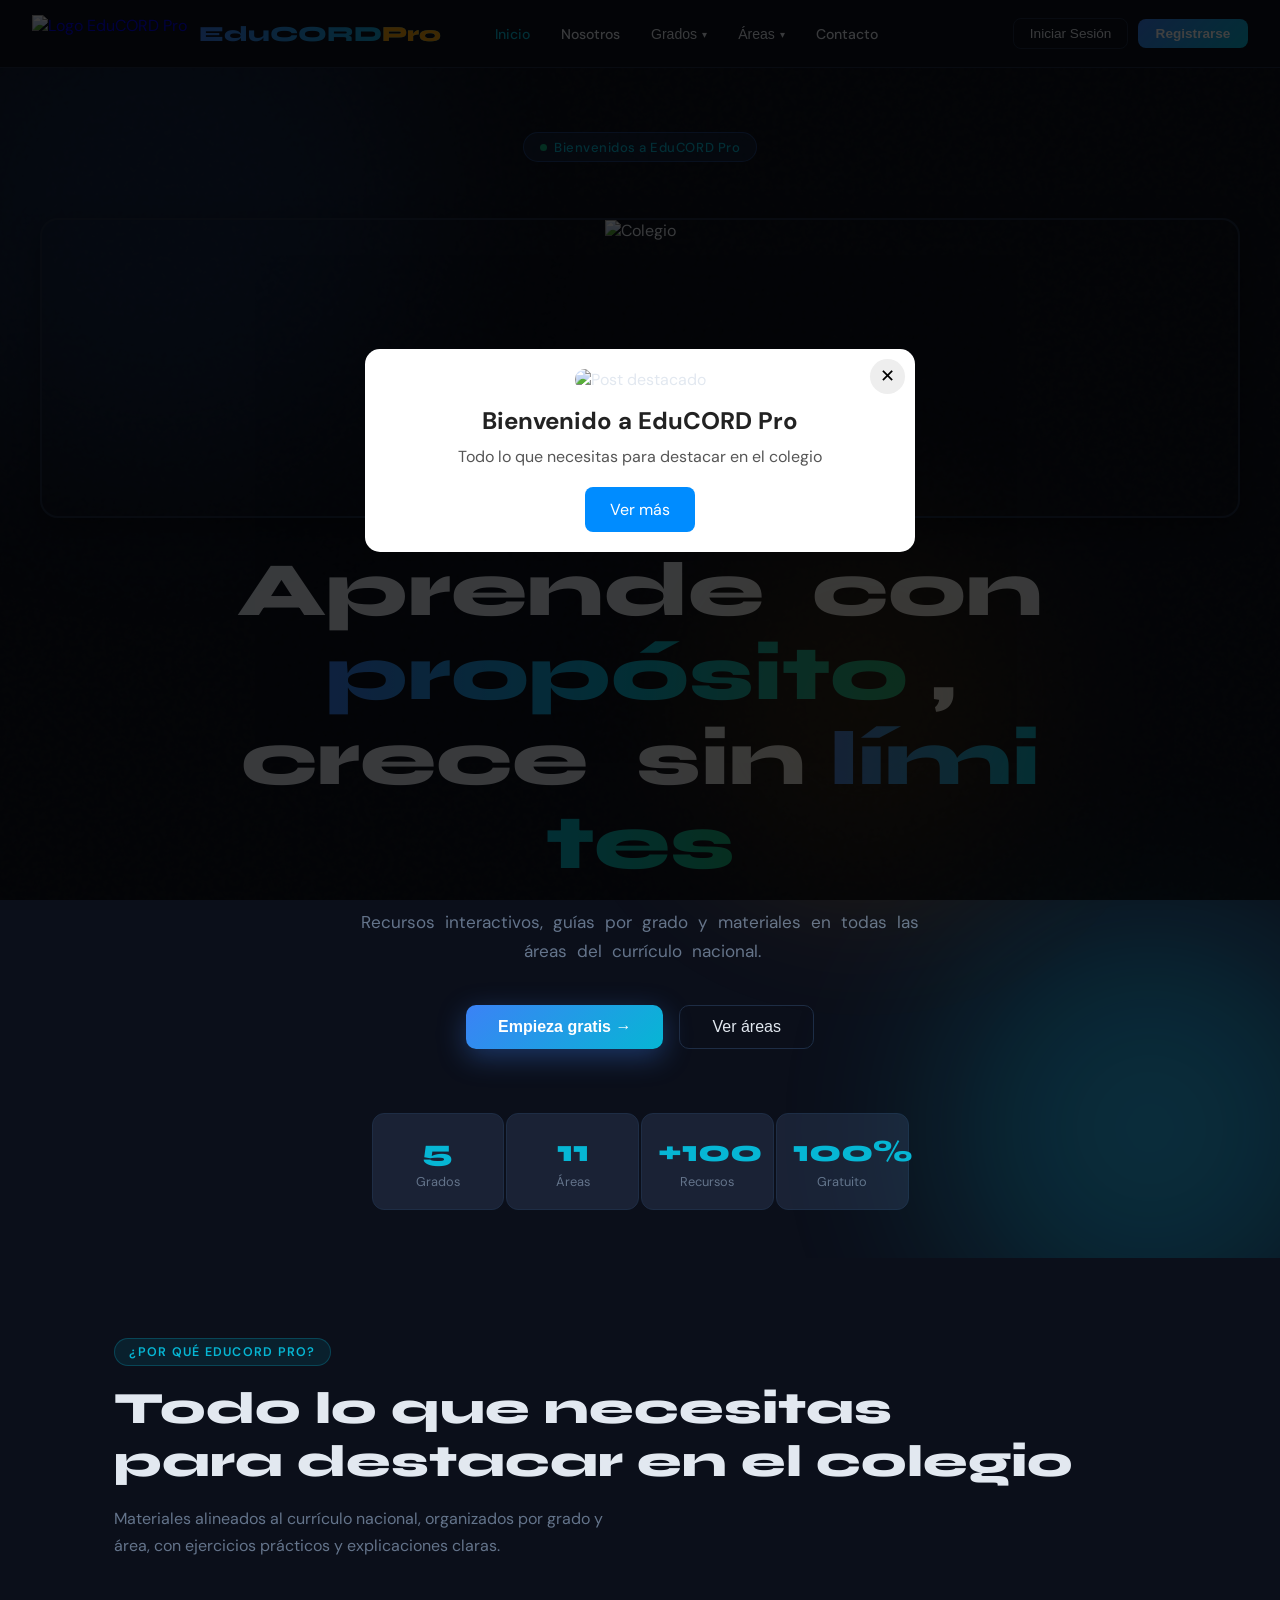
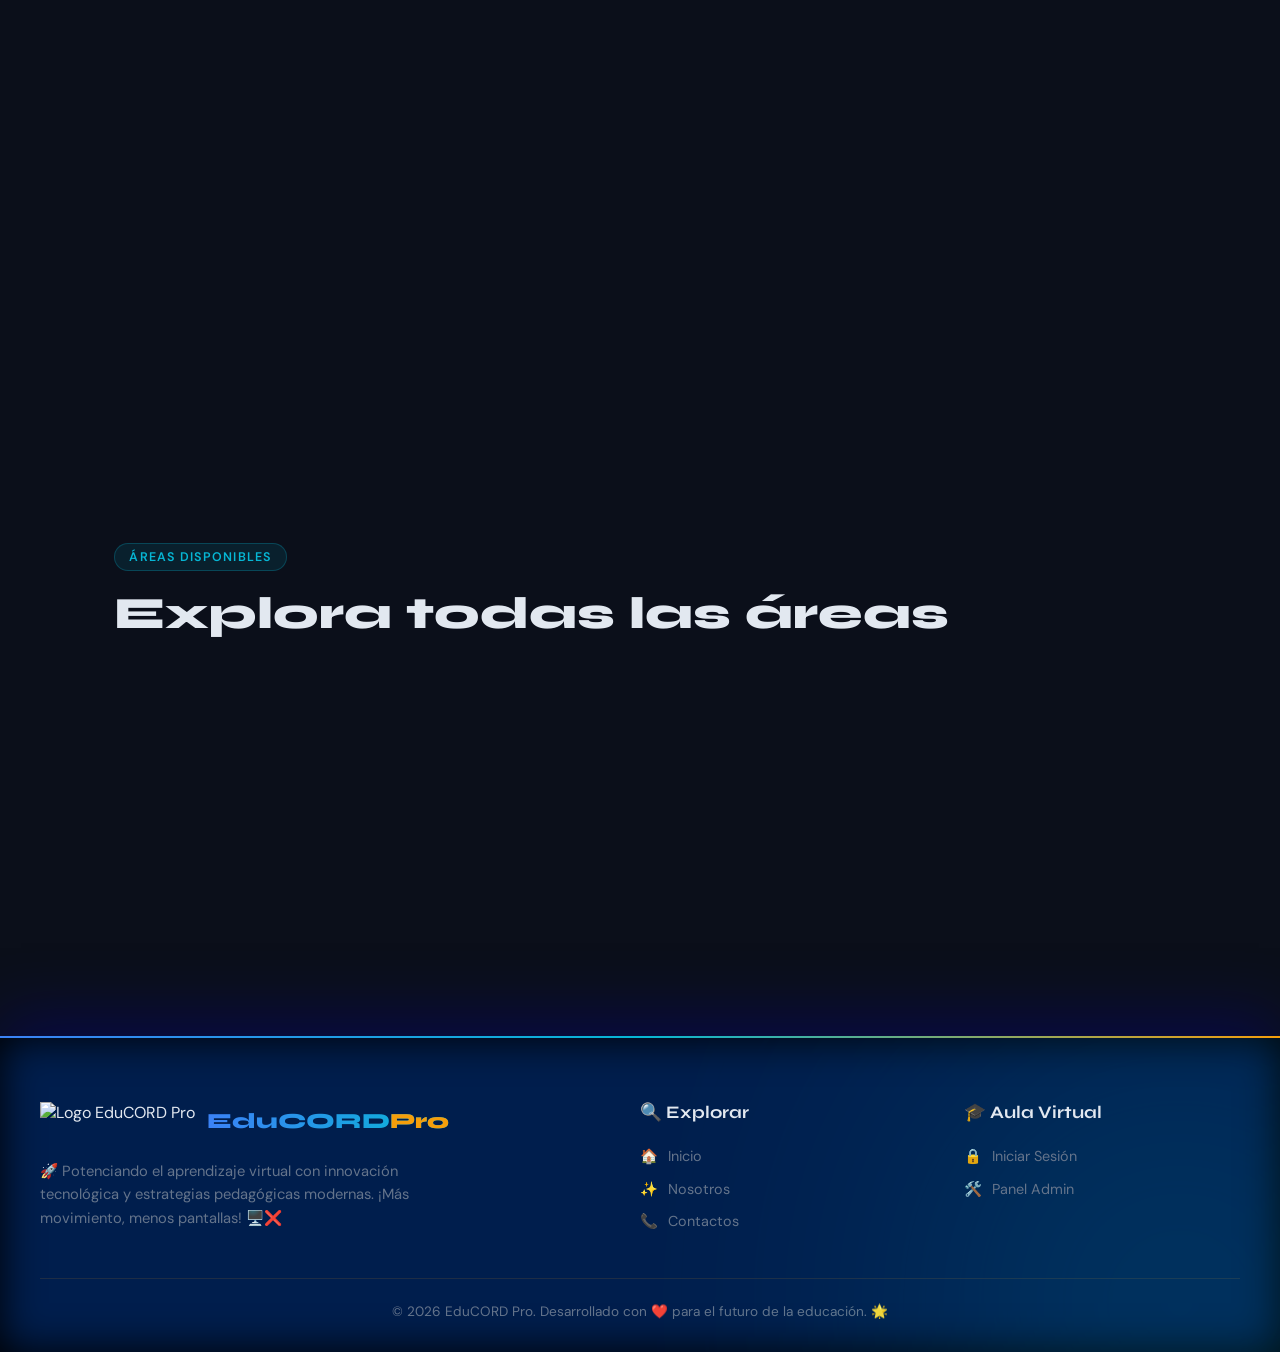
==== index.html @ 3844c9e6 "Add files via upload" ====
<!DOCTYPE html>
<html lang="es">
<head>
  <meta charset="UTF-8" />
  <meta name="viewport" content="width=device-width, initial-scale=1.0"/>
  <title>EduCORD – Pro</title>
  <link href="https://fonts.googleapis.com/css2?family=Syne:wght@400;600;700;800&family=DM+Sans:ital,wght@0,300;0,400;0,500;1,300&display=swap" rel="stylesheet"/>
  <style>
    :root {
      --bg:        #0b0f1a;
      --surface:   #131929;
      --card:      #1a2235;
      --border:    #1e2d45;
      --accent1:   #3b82f6;
      --accent2:   #06b6d4;
      --accent3:   #f59e0b;
      --accent4:   #10b981;
      --accent5:   #ec4899;
      --text:      #e2e8f0;
      --muted:     #64748b;
      --nav-h:     68px;
    }

    *, *::before, *::after { box-sizing: border-box; margin: 0; padding: 0; }

    html { scroll-behavior: smooth; }

    body {
      background: var(--bg);
      color: var(--text);
      font-family: 'DM Sans', sans-serif;
      min-height: 100vh;
      overflow-x: hidden;
    }

    /* ── NOISE OVERLAY ── */
    body::before {
      content: '';
      position: fixed; inset: 0;
      background-image: url("data:image/svg+xml,%3Csvg viewBox='0 0 200 200' xmlns='http://www.w3.org/2000/svg'%3E%3Cfilter id='n'%3E%3CfeTurbulence type='fractalNoise' baseFrequency='0.75' numOctaves='4'/%3E%3C/filter%3E%3Crect width='100%25' height='100%25' filter='url(%23n)' opacity='0.03'/%3E%3C/svg%3E");
      pointer-events: none; z-index: 0;
    }

    /* ══════════════════════════════════════
       NAV
    ══════════════════════════════════════ */
    nav {
      position: fixed; top: 0; left: 0; right: 0;
      height: var(--nav-h);
      background: rgba(11,15,26,.85);
      backdrop-filter: blur(18px);
      border-bottom: 1px solid var(--border);
      display: flex; align-items: center;
      padding: 0 2rem;
      z-index: 1000;
    }

/* Contenedor principal del logo usando Flexbox para alineación perfecta */
.nav-logo {
  display: flex;
  align-items: center;
  gap: 12px; /* Espacio entre el ícono y el texto */
  text-decoration: none;
  margin-right: 2.5rem;
  cursor: pointer;
}

/* Ajustes de tamaño para la imagen del logo */
.logo-img {
  height: 38px; /* Ajusta este valor dependiendo de tu diseño original */
  width: auto;
  object-fit: contain;
}

/* Movimos tu excelente gradiente de texto a esta nueva clase */
.nav-logo-text {
  font-family: 'Syne', sans-serif;
  font-weight: 800; 
  font-size: 1.35rem;
  background: linear-gradient(90deg, var(--accent1), var(--accent2));
  background-clip: text; 
  -webkit-background-clip: text;
  -webkit-text-fill-color: transparent;
  white-space: nowrap;
}

/* El acento naranja para la palabra "Pro" se mantiene igual */
.nav-logo-text span { 
  color: var(--accent3); 
  -webkit-text-fill-color: var(--accent3); 
}

    .nav-menu {
      display: flex; align-items: center; gap: .25rem;
      list-style: none; flex: 1;
    }

    .nav-menu > li { position: relative; }

    .nav-menu > li > a, .nav-menu > li > button {
      display: flex; align-items: center; gap: .3rem;
      padding: .45rem .85rem;
      color: var(--text); font-size: .88rem; font-weight: 500;
      text-decoration: none;
      border: none; background: none; cursor: pointer;
      border-radius: 8px;
      transition: background .2s, color .2s;
    }
    .nav-menu > li > a:hover,
    .nav-menu > li > button:hover,
    .nav-menu > li.active > a { background: var(--border); color: #fff; }

    .nav-menu > li > a.active-link { color: var(--accent2); }

    /* chevron */
    .chevron { font-size: .65rem; transition: transform .25s; }
    .nav-menu > li.open > button .chevron { transform: rotate(180deg); }

/* ── DROPDOWN ── */
    .dropdown {
      position: absolute; 
      top: 100%; /* Alineado justo debajo del botón */
      left: 0;
      margin-top: 8px; /* Mantiene la separación visual */
      background: var(--card);
      border: 1px solid var(--border);
      border-radius: 12px;
      list-style: none;
      min-width: 200px;
      padding: .5rem 0;
      box-shadow: 0 24px 48px rgba(0,0,0,.6);
      opacity: 0; 
      visibility: hidden;
      transform: translateY(-8px);
      transition: opacity .22s, transform .22s, visibility .22s;
      z-index: 999;
    }

    /* Puente invisible para no perder el hover al mover el mouse hacia abajo */
    .dropdown::before {
      content: '';
      position: absolute;
      top: -10px;
      left: 0;
      width: 100%;
      height: 10px;
      background: transparent;
    }

    /* El menú aparece al pasar el mouse sobre el <li> */
    .nav-menu > li:hover .dropdown { 
      opacity: 1; 
      visibility: visible; 
      transform: translateY(0); 
    }

    /* La flechita gira al pasar el mouse */
    .nav-menu > li:hover > button .chevron { 
      transform: rotate(180deg); 
    }

    .dropdown li a {
      display: flex; align-items: center; gap: .65rem;
      padding: .6rem 1.1rem;
      color: var(--text); font-size: .87rem;
      text-decoration: none;
      transition: background .18s, color .18s;
    }
    .dropdown li a:hover { background: var(--border); color: var(--accent2); }
    .dropdown li a .dd-icon { font-size: 1rem; }
    .dropdown li + li { border-top: 1px solid var(--border); }

    /* nav right buttons */
    .nav-right { display: flex; align-items: center; gap: .6rem; margin-left: auto; }

    .btn-ghost {
      padding: .42rem 1rem; border-radius: 8px;
      border: 1px solid var(--border);
      background: none; color: var(--text);
      font-size: .85rem; font-weight: 500; cursor: pointer;
      transition: border-color .2s, color .2s;
    }
    .btn-ghost:hover { border-color: var(--accent1); color: var(--accent1); }

    .btn-solid {
      padding: .42rem 1.1rem; border-radius: 8px;
      border: none;
      background: linear-gradient(135deg, var(--accent1), var(--accent2));
      color: #fff; font-size: .85rem; font-weight: 600; cursor: pointer;
      transition: opacity .2s, transform .15s;
    }
    .btn-solid:hover { opacity: .88; transform: translateY(-1px); }
    

    /* ══════════════════════════════════════
       MAIN CONTENT
    ══════════════════════════════════════ */
    main { padding-top: var(--nav-h); }

    /* ── SECTION PAGES ── */
    .section-page { display: none; animation: fadeIn .45s ease; }
    .section-page.active { display: block; }
    @keyframes fadeIn { from { opacity:0; transform:translateY(14px); } to { opacity:1; transform:none; } }

/* FONDO OSCURO */
.popup-overlay {
  position: fixed;
  top: 0;
  left: 0;
  width: 100%;
  height: 100%;
  background: rgba(0,0,0,0.75);
  display: flex;
  justify-content: center;
  align-items: center;
  z-index: 9999;
}

/* CONTENIDO */
.popup-contenido {
  background: #fff;
  width: 90%;
  max-width: 550px;
  border-radius: 15px;
  padding: 20px;
  text-align: center;
  position: relative;
  animation: aparecer 0.3s ease;
}

/* IMAGEN */
.popup-contenido img {
  width: 100%;
  border-radius: 10px;
  margin-bottom: 15px;
}

/* TITULO */
.popup-contenido h2 {
  margin-bottom: 10px;
  color: #222;
}

/* TEXTO */
.popup-contenido p {
  color: #555;
  margin-bottom: 20px;
}

/* BOTON */
.btn-popup {
  display: inline-block;
  padding: 12px 25px;
  background: #008cff;
  color: white;
  text-decoration: none;
  border-radius: 8px;
  transition: 0.3s;
}

.btn-popup:hover {
  background: #ff8800;
}

/* BOTON CERRAR */
.cerrar-popup {
  position: absolute;
  top: 10px;
  right: 10px;
  border: none;
  background: #eee;
  width: 35px;
  height: 35px;
  border-radius: 50%;
  cursor: pointer;
  font-size: 18px;
}

.cerrar-popup:hover {
  background: #ddd;
}

/* ANIMACION */
@keyframes aparecer {
  from {
    transform: scale(0.8);
    opacity: 0;
  }
  to {
    transform: scale(1);
    opacity: 1;
  }
}

/* ══════════════ SLIDER ══════════════ */
#galeria {
  width: 1200px;
  height: 300px;
  margin: 30px auto;
  overflow: hidden;
  border-radius: 18px;
  border: 2px solid var(--border);
  box-shadow: 0 10px 30px rgba(0,0,0,.4);
  position: relative;
}

#imagenColegio {
  width: 100%;
  height: 100%;
  object-fit: cover;
  transition: opacity 1s ease-in-out, transform 1s ease;
}

/* ══════════════ EFECTO LETRAS ══════════════ */

.titulo-hover span,
.texto-hover span {
  display: inline-block;
  transition: all 0.3s ease;
  cursor: default;
}

.titulo-hover span:hover,
.texto-hover span:hover {
  transform: scale(1.4);
  color: #06b6d4;
  text-shadow: 0 0 10px rgba(6,182,212,0.8);
}

.titulo-hover em span:hover {
  transform: scale(1.4);
  color: #f59e0b;
  text-shadow: 0 0 10px rgba(245,158,11,0.8);
}

    /* ══════════════════════════════════════
       INICIO – HERO
    ══════════════════════════════════════ */
    .hero {
      position: relative;
      min-height: calc(100vh - var(--nav-h));
      display: flex; flex-direction: column; align-items: center; justify-content: center;
      text-align: center; padding: 4rem 1.5rem 3rem;
      overflow: hidden;
    }

    /* animated blobs */
    .blob {
      position: absolute; border-radius: 50%;
      filter: blur(90px); opacity: .18;
      animation: drift 12s ease-in-out infinite alternate;
      pointer-events: none;
    }
    .blob-1 { width: 520px; height: 520px; background: var(--accent1); top: -120px; left: -100px; animation-delay: 0s; }
    .blob-2 { width: 420px; height: 420px; background: var(--accent2); bottom: -80px; right: -80px; animation-delay: -4s; }
    .blob-3 { width: 320px; height: 320px; background: var(--accent3); top: 40%; left: 55%; animation-delay: -8s; }
    @keyframes drift { from { transform: translate(0,0) scale(1); } to { transform: translate(30px,25px) scale(1.1); } }

    .hero-badge {
      display: inline-flex; align-items: center; gap: .45rem;
      background: rgba(59,130,246,.12); border: 1px solid rgba(59,130,246,.35);
      color: var(--accent2); padding: .35rem 1rem;
      border-radius: 99px; font-size: .82rem; font-weight: 500;
      margin-bottom: 1.6rem; letter-spacing: .04em;
    }
    .hero-badge .dot { width: 7px; height: 7px; background: var(--accent4); border-radius: 50%; animation: pulse 2s infinite; }
    @keyframes pulse { 0%,100%{opacity:1;transform:scale(1);} 50%{opacity:.5;transform:scale(.8);} }

    .hero h1 {
      font-family: 'Syne', sans-serif;
      font-size: clamp(2.4rem, 6vw, 4.8rem);
      font-weight: 800; line-height: 1.1;
      max-width: 820px; margin: 0 auto 1.4rem;
    }
    .hero h1 em {
      font-style: normal;
      background: linear-gradient(90deg, var(--accent1), var(--accent2), var(--accent4));
      background-clip: text; -webkit-text-fill-color: transparent;
    }

    .hero p {
      max-width: 560px; margin: 0 auto 2.4rem;
      font-size: 1.07rem; color: var(--muted); line-height: 1.7;
    }

    .hero-actions { display: flex; gap: 1rem; justify-content: center; flex-wrap: wrap; }

    .btn-primary {
      padding: .75rem 2rem; border-radius: 10px;
      background: linear-gradient(135deg, var(--accent1), var(--accent2));
      border: none; color: #fff;
      font-size: 1rem; font-weight: 600; cursor: pointer;
      box-shadow: 0 8px 28px rgba(59,130,246,.35);
      transition: transform .2s, box-shadow .2s;
    }
    .btn-primary:hover { transform: translateY(-3px); box-shadow: 0 14px 36px rgba(59,130,246,.45); }

    .btn-outline {
      padding: .75rem 2rem; border-radius: 10px;
      border: 1.5px solid var(--border); background: none;
      color: var(--text); font-size: 1rem; font-weight: 500; cursor: pointer;
      transition: border-color .2s, background .2s;
    }
    .btn-outline:hover { border-color: var(--accent2); background: rgba(6,182,212,.08); }

    /* ── STATS BAR ── */
    .stats-bar {
      display: flex; gap: 2px; justify-content: center; flex-wrap: wrap;
      margin: 4rem auto 0; max-width: 680px;
    }
    .stat {
      flex: 1; min-width: 120px; text-align: center;
      background: var(--card); border: 1px solid var(--border);
      padding: 1.2rem 1rem; border-radius: 12px;
    }
    .stat-n { font-family: 'Syne', sans-serif; font-size: 1.9rem; font-weight: 800; color: var(--accent2); }
    .stat-l { font-size: .8rem; color: var(--muted); margin-top: .25rem; }

    /* ── FEATURES ── */
    .section-inner { max-width: 1100px; margin: 0 auto; padding: 5rem 1.5rem; }

    .section-tag {
      display: inline-block;
      background: rgba(6,182,212,.1); border: 1px solid rgba(6,182,212,.25);
      color: var(--accent2); font-size: .78rem; font-weight: 600; letter-spacing: .1em;
      text-transform: uppercase; padding: .3rem .9rem; border-radius: 99px;
      margin-bottom: 1rem;
    }

    .section-title {
      font-family: 'Syne', sans-serif;
      font-size: clamp(1.8rem, 3.5vw, 2.8rem);
      font-weight: 800; line-height: 1.2;
      margin-bottom: 1rem;
    }
    .section-sub { color: var(--muted); max-width: 520px; line-height: 1.7; margin-bottom: 3rem; }

    .features-grid {
      display: grid;
      grid-template-columns: repeat(auto-fit, minmax(270px, 1fr));
      gap: 1.25rem;
    }

    .feat-card {
      background: var(--card);
      border: 1px solid var(--border);
      border-radius: 16px; padding: 1.8rem;
      transition: border-color .25s, transform .25s, box-shadow .25s;
      cursor: default;
    }
    .feat-card:hover {
      border-color: var(--accent1);
      transform: translateY(-5px);
      box-shadow: 0 16px 40px rgba(59,130,246,.14);
    }
    .feat-icon {
      width: 52px; height: 52px; border-radius: 14px;
      display: flex; align-items: center; justify-content: center;
      font-size: 1.5rem; margin-bottom: 1.1rem;
    }
    .feat-card h3 { font-family: 'Syne', sans-serif; font-size: 1.05rem; font-weight: 700; margin-bottom: .5rem; }
    .feat-card p { font-size: .88rem; color: var(--muted); line-height: 1.6; }

    /* ── AREAS PREVIEW ── */

.areas-grid {
  display: grid;
  grid-template-columns: repeat(auto-fill, minmax(200px, 1fr));
  gap: 20px;
  padding: 20px;
}

.area-card {
  background: var(--card);
  padding: 2rem;
  border-radius: 15px;
  text-align: center;
  border: 1px solid var(--border);
  transition: transform 0.3s, border-color 0.3s;
  cursor: pointer;
}

.area-card:hover {
  transform: translateY(-5px);
  border-color: var(--accent1);
}

.area-card .icono {
  font-size: 2.5rem;
  margin-bottom: 1rem;
  display: block;
}
.areas-grid {
      display: grid;
      grid-template-columns: repeat(auto-fit, minmax(200px, 1fr));
      gap: 1rem; margin-top: 2.5rem;
    }

    .area-chip {
      display: flex; align-items: center; gap: .75rem;
      background: var(--card); border: 1px solid var(--border);
      border-radius: 12px; padding: 1rem 1.1rem;
      text-decoration: none; color: var(--text);
      /* Mantenemos tus tiempos de color y agregamos el tiempo del giro (transform) */
      transition: border-color .2s, background .2s, transform 0.6s cubic-bezier(0.4, 0, 0.2, 1);
      /* Prepara el elemento para el giro en 3D */
      transform-style: preserve-3d;
    }

    .area-chip:hover { 
      border-color: var(--accent4); 
      background: rgba(16,185,129,.07); 
      /* Aquí aplicamos el giro completo de 360 grados sobre su eje Y */
      transform: rotateY(360deg); 
    }

    .area-chip .ac-icon { font-size: 1.6rem; }
    .area-chip .ac-name { font-weight: 600; font-size: .92rem; }
    .area-chip .ac-count { font-size: .78rem; color: var(--muted); }

    /* ── GRADOS ── */
    .grados-grid {
      display: grid;
      grid-template-columns: repeat(auto-fit, minmax(240px, 1fr));
      gap: 1.25rem; margin-top: 2.5rem;
    }
    .grado-card {
      background: var(--card); border: 1px solid var(--border);
      border-radius: 16px; padding: 1.6rem;
      position: relative; overflow: hidden;
      transition: transform .25s, box-shadow .25s;
    }
    .grado-card:hover { transform: translateY(-4px); box-shadow: 0 12px 32px rgba(0,0,0,.4); }
    .grado-card::before {
      content: ''; position: absolute; top: 0; left: 0; right: 0; height: 4px;
    }
    .gc-1::before { background: linear-gradient(90deg,var(--accent1),var(--accent2)); }
    .gc-2::before { background: linear-gradient(90deg,var(--accent4),var(--accent2)); }
    .gc-3::before { background: linear-gradient(90deg,var(--accent3),var(--accent5)); }
    .gc-4::before { background: linear-gradient(90deg,var(--accent5),var(--accent1)); }
    .gc-5::before { background: linear-gradient(90deg,var(--accent2),var(--accent4)); }
    .grado-num { font-family: 'Syne', sans-serif; font-size: 2.5rem; font-weight: 800; color: var(--border); position: absolute; top: 1rem; right: 1.2rem; }
    .grado-card h3 { font-family: 'Syne', sans-serif; font-size: 1.1rem; font-weight: 700; margin-bottom: .5rem; }
    .grado-card p { font-size: .86rem; color: var(--muted); line-height: 1.6; }
    .grado-tags { display: flex; flex-wrap: wrap; gap: .4rem; margin-top: 1rem; }
    .tag { background: var(--border); color: var(--muted); font-size: .73rem; padding: .22rem .65rem; border-radius: 99px; }

    /* ── NOSOTROS ── */
    .nosotros-wrap { display: grid; grid-template-columns: 1fr 1fr; gap: 4rem; align-items: center; }
    @media(max-width:700px){ .nosotros-wrap{ grid-template-columns:1fr; } }
    .visual-block {
      position: relative; height: 420px;
    }
    .v-card {
      position: absolute; background: var(--card); border: 1px solid var(--border);
      border-radius: 16px; padding: 1.4rem;
    }
    .v-card.v1 { width: 62%; top: 0; left: 0; }
    .v-card.v2 { width: 58%; bottom: 0; right: 0; }
    .v-card.v3 { width: 44%; top: 38%; left: 28%; box-shadow: 0 20px 50px rgba(0,0,0,.5); }
    .v-big { font-family: 'Syne', sans-serif; font-size: 2rem; font-weight: 800; color: var(--accent1); }
    .v-label { font-size: .8rem; color: var(--muted); margin-top: .2rem; }
    .v-list { list-style: none; font-size: .84rem; color: var(--muted); }
    .v-list li { padding: .3rem 0; border-bottom: 1px solid var(--border); display: flex; gap: .5rem; align-items: center; }
    .v-list li:last-child { border: none; }
    .check { color: var(--accent4); font-size: .9rem; }

    /* team */
    .team-grid { display: grid; grid-template-columns: repeat(auto-fit,minmax(180px,1fr)); gap: 1.2rem; margin-top: 2rem; }
    .team-card {
      background: var(--card); border: 1px solid var(--border); border-radius: 14px;
      padding: 1.4rem 1rem; text-align: center;
      transition: border-color .2s, transform .2s;
    }
    .team-card:hover { border-color: var(--accent5); transform: translateY(-3px); }
    .avatar { width: 64px; height: 64px; border-radius: 50%; margin: 0 auto .8rem; display: flex; align-items: center; justify-content: center; font-size: 1.6rem; }
    .team-card h4 { font-weight: 700; font-size: .95rem; }
    .team-card span { font-size: .78rem; color: var(--muted); }

    /* ── CONTACTO ── */
    .contact-wrap { display: grid; grid-template-columns: 1fr 1.4fr; gap: 3.5rem; align-items: start; }
    @media(max-width:700px){ .contact-wrap{ grid-template-columns:1fr; } }
    .contact-info h2 { font-family:'Syne',sans-serif; font-size:1.9rem; font-weight:800; margin-bottom:.8rem; }
    .contact-info p { color:var(--muted); line-height:1.7; margin-bottom:1.6rem; }
    .c-item { display:flex; gap:.8rem; align-items:center; margin-bottom:1rem; }
    .c-item-icon { width:40px;height:40px;border-radius:10px;background:var(--card);border:1px solid var(--border); display:flex;align-items:center;justify-content:center;font-size:1rem; }
    .c-item-text strong { display:block;font-size:.88rem; }
    .c-item-text span { font-size:.8rem;color:var(--muted); }

    .contact-form { background:var(--card); border:1px solid var(--border); border-radius:20px; padding:2rem; }
    .form-row { display:grid; grid-template-columns:1fr 1fr; gap:1rem; }
    @media(max-width:500px){ .form-row{ grid-template-columns:1fr; } }
    .form-group { margin-bottom:1.2rem; }
    .form-group label { display:block; font-size:.83rem; font-weight:500; color:var(--muted); margin-bottom:.45rem; }
    .form-group input, .form-group select, .form-group textarea {
      width:100%; background:var(--surface); border:1px solid var(--border);
      border-radius:10px; padding:.7rem .9rem; color:var(--text); font-size:.9rem;
      transition:border-color .2s;
      font-family:'DM Sans',sans-serif;
    }
    .form-group input:focus, .form-group select:focus, .form-group textarea:focus {
      outline:none; border-color:var(--accent1);
    }
    .form-group textarea { resize:vertical; min-height:110px; }

    /* ── MODAL ── */
    .modal-overlay {
      position: fixed; inset:0; background:rgba(0,0,0,.7);
      display:flex; align-items:center; justify-content:center;
      z-index: 2000; opacity:0; visibility:hidden;
      transition: opacity .3s, visibility .3s;
    }
    .modal-overlay.open { opacity:1; visibility:visible; }
    .modal {
      background:var(--card); border:1px solid var(--border); border-radius:20px;
      padding:2.5rem; width:100%; max-width:440px; margin:1rem;
      transform:translateY(20px); transition: transform .3s;
    }
    .modal-overlay.open .modal { transform:translateY(0); }
    .modal h2 { font-family:'Syne',sans-serif; font-size:1.5rem; font-weight:800; margin-bottom:.4rem; }
    .modal p { color:var(--muted); font-size:.88rem; margin-bottom:1.6rem; }
    .modal-close {
      position:absolute; top:1rem; right:1.2rem;
      background:none; border:none; color:var(--muted); font-size:1.3rem; cursor:pointer;
    }
    .modal { position:relative; }
    .modal-footer { text-align:center; margin-top:1.2rem; font-size:.85rem; color:var(--muted); }
    .modal-footer a { color:var(--accent2); text-decoration:none; }
    .modal-divider { border:none; border-top:1px solid var(--border); margin:1.4rem 0; }



/* ══════════════ FOOTER ══════════════ */
.footer {
  background: #0180e8;
  padding: 60px 70px 30px;
  color: white;
  margin-top: 80px;
}
.footer-container {
  display: flex;
  justify-content: space-between;
  align-items: flex-start;
  gap: 40px;
  flex-wrap: wrap;
}
.footer-left h2,
.footer-right h2 {
  font-family: 'Syne', sans-serif;
  font-size: 2.2rem;
  margin-bottom: 30px;
  font-weight: 700;
}
.footer-left p {
  font-size: 1.1rem;
  line-height: 1.8;
  margin-bottom: 10px;
}
.footer-left a {
  color: #ffffff;
  text-decoration: none;
  font-size: 1.1rem;
}
.footer-left a:hover {
  text-decoration: underline;
}
.social-icons {
  display: flex;
  gap: 22px;
  margin-top: 20px;
}
.social-icons a {
  width: 65px;
  height: 65px;
  border: 1px solid rgba(255, 255, 255, 4.4);
  border-radius: 50%;
  display: flex;
  align-items: center;
  justify-content: center;
  color: rgb(255, 255, 255);
  text-decoration: none;
  font-size: 1.8rem;
  font-weight: bold;
  transition: 0.3s;
}
.social-icons a:hover {
  background: rgb(255, 124, 16);
  color: #1a0010;
  transform: translateY(-4px);
}
.footer-bottom {
  margin-top: 60px;
  color: #ffffff;
  font-size: 1rem;
}
/* RESPONSIVE */
@media(max-width: 768px) {
  .footer {
    padding: 50px 25px 25px;
  }
  .footer-container {
    flex-direction: column;
    gap: 50px;
  }
  .footer-left h2,
  .footer-right h2 {
    font-size: 1.8rem;
  }
  .social-icons a {
    width: 55px;
    height: 55px;
    font-size: 1.5rem;
  }
}

/* ── SCROLL ANIMATE ── */
    [data-reveal] { opacity:0; transform:translateY(24px); transition: opacity .6s, transform .6s; }
    [data-reveal].revealed { opacity:1; transform:none; }

/* ── DISEÑO HORIZONTAL PARA TARJETA DEL DOCENTE ── */
    .team-card-horizontal {
      display: table; /* Excelente compatibilidad para estructurar bloques horizontales */
      width: 100%;
      max-width: 800px;
      margin: 0 auto;
      background: var(--card);
      border: 1px solid var(--border);
      border-radius: 16px;
      overflow: hidden;
      box-shadow: 0 10px 25px rgba(0, 0, 0, 0.3);
    }

    .teacher-photo-wrapper, .teacher-info {
      display: table-cell;
      vertical-align: middle;
    }

    /* Columna de la Foto (Mismo tamaño y proporción al lado izquierdo) */
    .teacher-photo-wrapper {
      width: 40%;
      background: rgba(255, 255, 255, 0.02);
      position: relative;
      text-align: center;
      min-height: 250px;
      border-right: 1px solid var(--border);
    }

    .teacher-photo {
      width: 100%;
      height: 100%;
      object-fit: cover; /* Hace que la imagen encaje perfectamente sin deformarse */
      display: block;
    }

    /* Respaldo en caso de que no haya imagen todavía */
    .avatar-fallback {
      display: flex;
      align-items: center;
      justify-content: center;
      font-size: 4rem;
      height: 100%;
      background: rgb(24, 32, 51);
    }

    /* Columna de los Datos (Lado derecho) */
    .teacher-info {
      width: 60%;
      padding: 30px;
      text-align: left;
    }

    .teacher-info h4 {
      font-family: 'Syne', sans-serif;
      font-size: 1.5rem;
      color: var(--text);
      margin-bottom: 5px;
    }

    .teacher-specialty {
      display: block;
      color: var(--accent1);
      font-weight: 500;
      font-size: 1rem;
      margin-bottom: 15px;
    }

    .teacher-bio {
      color: var(--muted);
      font-size: 0.95rem;
      line-height: 1.5;
      margin-bottom: 20px;
    }

    /* Pequeñas etiquetas decorativas */
    .teacher-badges {
      display: block;
    }

    .badge {
      display: inline-block;
      background: rgba(59, 130, 246, 0.1);
      color: var(--accent1);
      border: 1px solid rgba(59, 130, 246, 0.2);
      padding: 4px 12px;
      border-radius: 20px;
      font-size: 0.8rem;
      font-weight: 500;
      margin-right: 8px;
    }

    /* Adaptación para pantallas de celulares */
    @media (max-width: 600px) {
      .team-card-horizontal, .teacher-photo-wrapper, .teacher-info {
        display: block;
        width: 100%;
      }
      .teacher-photo-wrapper {
        height: 200px;
        border-right: none;
        border-bottom: 1px solid var(--border);
      }
      .teacher-photo {
        height: 200px;
      }
    }
/* ══════════════ ANIMACIÓN GLOBAL DE ÍCONOS/EMOJIS ══════════════ */

/* 1. Definimos el movimiento: crece un poco, gira a la izquierda, luego a la derecha y vuelve a su lugar */
@keyframes popEmoji {
  0%   { transform: scale(1) rotate(0deg); }
  33%  { transform: scale(1.3) rotate(-15deg); }
  66%  { transform: scale(1.1) rotate(10deg); }
  100% { transform: scale(1) rotate(0deg); }
}

/* 2. Aseguramos que los íconos puedan transformarse (los elementos inline puros no giran) */
.feat-icon, 
.ac-icon, 
.dd-icon, 
.c-item-icon, 
.area-icon {
  display: inline-block; 
  transition: transform 0.3s ease;
}
/* 3. Disparamos la animación al pasar el hover sobre sus respectivos contenedores */

/* Tarjetas de características */
.feat-card:hover .feat-icon,
/* Chips de áreas horizontales que ajustamos antes */
.area-chip:hover .ac-icon,
/* Menús desplegables (Grados y Áreas en el Nav) */
.dropdown li a:hover .dd-icon,
/* Tarjetas de las áreas en grado1.html */
.area-card:hover .area-icon,
/* Íconos de la sección de contacto */
.c-item:hover .c-item-icon {
  animation: popEmoji 0.5s ease-in-out;
  /* El forwards asegura que si la animación se corta, no haya saltos bruscos */
  animation-fill-mode: forwards; 
}

/* ════════════════════ FOOTER NEÓN DEGRADADO ════════════════════ */
    .main-footer {
      /* Fondo con degradado neón vibrante mezclando los tres colores de tu marca */
      background: linear-gradient(
        135deg, 
        rgb(0, 30, 77) 100%,    /* Azul Logo */
        rgba(1, 11, 120, 0.92) 100%,    /* Cian Logo */
        rgb(0, 132, 255) 100%   /* Naranja Pro */
      );
      
      /* Color base profundo que interactúa con el neón para dar un efecto de pantalla brillante */
      background-color: #000000; 
      
      /* Línea superior iluminada de forma nativa */
      border-top: 2px solid transparent;
      border-image: linear-gradient(90deg, var(--accent1), var(--accent2), var(--accent3)) 1;
      
      /* El secreto del Neón: Un potente resplandor exterior hacia arriba */
      box-shadow: 0 -20px 60px rgba(3, 1, 151, 0.345), 
                  inset 0 0 40px rgb(0, 0, 0);
      
      padding: 4rem 2rem 2rem 2rem;
      margin-top: 5rem;
      color: var(--text);
      position: relative;
      overflow: hidden; /* Mantiene los brillos controlados dentro del contenedor */
    }

    /* Un extra opcional: Una esfera de luz neón difuminada al fondo */
    .main-footer::after {
      content: '';
      position: absolute;
      bottom: -150px;
      right: -100px;
      width: 400px;
      height: 400px;
      background: var(--accent2);
      border-radius: 50%;
      filter: blur(160px);
      opacity: 0.3;
      pointer-events: none; /* Evita que interfiera con los clics de los enlaces */
      z-index: 0;
    }

    /* Aseguramos que el contenedor quede por encima de la esfera de luz trasera */
    .footer-container {
      position: relative;
      z-index: 1;
      max-width: 1200px;
      margin: 0 auto;
      display: grid;
      grid-template-columns: 2fr repeat(2, 1fr);
      gap: 3rem;
    }

    /* Columna de la Marca */
    .footer-brand {
      display: flex;
      flex-direction: column;
      gap: 1.2rem;
    }

    .footer-brand .footer-logo {
      display: flex;
      align-items: center;
      gap: 12px;
    }

    .footer-desc {
      color: var(--muted);
      font-size: 0.92rem;
      line-height: 1.6;
      max-width: 380px;
    }

    /* Columnas de Enlaces */
    .footer-links h4 {
      font-family: 'Syne', sans-serif;
      font-size: 1.1rem;
      font-weight: 700;
      margin-bottom: 1.5rem;
      color: var(--text);
      display: flex;
      align-items: center;
      gap: 0.5rem;
    }

    .footer-links ul {
      list-style: none;
      display: flex;
      flex-direction: column;
      gap: 0.9rem;
    }

    .footer-links i-emoji {
      display: inline-block;
      transition: transform 0.3s ease;
    }

    .footer-links a {
      text-decoration: none;
      color: var(--muted);
      font-size: 0.9rem;
      display: flex;
      align-items: center;
      gap: 0.6rem;
      transition: color 0.25s ease, transform 0.25s ease;
    }

    /* Efectos Hover en los enlaces del Footer */
    .footer-links a:hover {
      color: var(--accent2);
      transform: translateX(5px);
    }

    /* Hace que el emoji del enlace salte al pasar el mouse */
    .footer-links a:hover .i-emoji {
      animation: popEmoji 0.5s ease-in-out forwards;
    }

    /* Barra inferior de Copyright */
    .footer-bottom {
      max-width: 1200px;
      margin: 3rem auto 0 auto;
      padding-top: 1.5rem;
      border-top: 1px solid var(--border);
      text-align: center;
      font-size: 0.85rem;
      color: var(--muted);
    }

    /* Adaptación para pantallas de celulares */
    @media (max-width: 768px) {
      .footer-container {
        grid-template-columns: 1fr;
        gap: 2rem;
      }
      .footer-desc { max-width: 100%; }
    }

  </style>
</head>
<body>
<!-- POPUP DE INICIO -->
<div id="popup-inicio" class="popup-overlay">
  <div class="popup-contenido">
    <button class="cerrar-popup" onclick="cerrarPopup()">✕</button>

    <img src="../imagenes/imagen1.png" alt="Post destacado">

    <h2>Bienvenido a EduCORD Pro</h2>

    <p>Todo lo que necesitas para destacar en el colegio</p>

    <a href="#" onclick="cerrarPopup()" class="btn-popup">Ver más</a>
  </div>
</div>
<!-- ══════════════ NAV ══════════════ -->
<nav>
  <a href="#" class="nav-logo" onclick="showSection('inicio');return false;" id="nav-inicio">
  <img src="../imagenes/Logo.png" alt="Logo EduCORD Pro" class="logo-img">
  <span class="nav-logo-text">EduCORD<span>Pro</span></span>
  </a>
  <ul class="nav-menu" id="navMenu">
    <li>
      <a href="#" onclick="showSection('inicio');return false;" class="active-link" id="nav-inicio">Inicio</a>
    </li>
    <li>
      <a href="#" onclick="showSection('nosotros');return false;" id="nav-nosotros">Nosotros</a>
    </li>
    <!-- GRADOS -->
    <li id="dd-grados">
      <button onclick="toggleDD('dd-grados')">
        Grados <span class="chevron">▾</span>
      </button>
      <ul class="dropdown">
        <li><a href="#" onclick="showSection('grados','1er Grado');return false;"><span class="dd-icon">1️⃣</span> 1er Grado</a></li>
        <li><a href="#" onclick="showSection('grados','2do Grado');return false;"><span class="dd-icon">2️⃣</span> 2do Grado</a></li>
        <li><a href="#" onclick="showSection('grados','3er Grado');return false;"><span class="dd-icon">3️⃣</span> 3er Grado</a></li>
        <li><a href="#" onclick="showSection('grados','4to Grado');return false;"><span class="dd-icon">4️⃣</span> 4to Grado</a></li>
        <li><a href="#" onclick="showSection('grados','5to Grado');return false;"><span class="dd-icon">5️⃣</span> 5to Grado</a></li>
      </ul>
    </li>
    <!-- ÁREAS -->
    <li id="dd-areas">
      <button onclick="toggleDD('dd-areas')">
        Áreas <span class="chevron">▾</span>
      </button>
      <ul class="dropdown">
        <li><a href="#" onclick="showSection('areas','Matemática');return false;"><span class="dd-icon">📐</span> Matemática</a></li>
        <li><a href="#" onclick="showSection('areas','Comunicación');return false;"><span class="dd-icon">📖</span> Comunicación</a></li>
        <li><a href="#" onclick="showSection('areas','Ciencias');return false;"><span class="dd-icon">🔬</span> Ciencias</a></li>
        <li><a href="#" onclick="showSection('areas','Historia');return false;"><span class="dd-icon">🏛️</span> Historia</a></li>
        <li><a href="#" onclick="showSection('areas','Inglés');return false;"><span class="dd-icon">🌐</span> Inglés</a></li>
        <li><a href="#" onclick="showSection('areas','Arte');return false;"><span class="dd-icon">🎨</span> Arte</a></li>
        <li><a href="#" onclick="showSection('areas','Tecnología');return false;"><span class="dd-icon">💻</span> Tecnología</a></li>
        <li><a href="#" onclick="showSection('areas','Educación Física');return false;"><span class="dd-icon">⚽</span> Ed. Física</a></li>
      </ul>
    </li>
    <li>
      <a href="#" onclick="showSection('contacto');return false;" id="nav-contacto">Contacto</a>
    </li>
  </ul>
  <div class="nav-right">
    <button class="btn-ghost" onclick="openModal('login')">Iniciar Sesión</button>
    <button class="btn-solid" onclick="openModal('register')">Registrarse</button>
  </div>
</nav>
<!-- ══════════════ MAIN ══════════════ -->
<main>
  <!-- ────── INICIO ────── -->
  <section class="section-page active" id="page-inicio">
    <div class="hero">
      <div class="blob blob-1"></div>
      <div class="blob blob-2"></div>
      <div class="blob blob-3"></div>
            <div class="hero-badge">
        <span class="dot"></span> Bienvenidos a EduCORD Pro
      </div>
<!-- ══════════════ SLIDER ══════════════ -->
<div id="galeria">
  <img id="imagenColegio" src="../imagenes/imagen1.png" alt="Colegio">
</div>
<h1 class="titulo-hover">
  <span>A</span><span>p</span><span>r</span><span>e</span><span>n</span><span>d</span><span>e</span>
  <span> </span>
  <span>c</span><span>o</span><span>n</span>
  <em>
    <span>p</span><span>r</span><span>o</span><span>p</span><span>ó</span><span>s</span><span>i</span><span>t</span><span>o</span>
  </em>,
  <br>
  <span>c</span><span>r</span><span>e</span><span>c</span><span>e</span>
  <span> </span>
  <span>s</span><span>i</span><span>n</span>
  <em>
    <span>l</span><span>í</span><span>m</span><span>i</span><span>t</span><span>e</span><span>s</span>
  </em>
</h1>

<p class="texto-hover">
  <span>R</span><span>e</span><span>c</span><span>u</span><span>r</span><span>s</span><span>o</span><span>s</span>
  <span> </span>
  <span>i</span><span>n</span><span>t</span><span>e</span><span>r</span><span>a</span><span>c</span><span>t</span><span>i</span><span>v</span><span>o</span><span>s</span>,
  <span> </span>
  <span>g</span><span>u</span><span>í</span><span>a</span><span>s</span>
  <span> </span>
  <span>p</span><span>o</span><span>r</span>
  <span> </span>
  <span>g</span><span>r</span><span>a</span><span>d</span><span>o</span>
  <span> </span>
  <span>y</span>
  <span> </span>
  <span>m</span><span>a</span><span>t</span><span>e</span><span>r</span><span>i</span><span>a</span><span>l</span><span>e</span><span>s</span>
  <span> </span>
  <span>e</span><span>n</span>
  <span> </span>
  <span>t</span><span>o</span><span>d</span><span>a</span><span>s</span>
  <span> </span>
  <span>l</span><span>a</span><span>s</span>
  <span> </span>
  <span>á</span><span>r</span><span>e</span><span>a</span><span>s</span>
  <span> </span>
  <span>d</span><span>e</span><span>l</span>
  <span> </span>
  <span>c</span><span>u</span><span>r</span><span>r</span><span>í</span><span>c</span><span>u</span><span>l</span><span>o</span>
  <span> </span>
  <span>n</span><span>a</span><span>c</span><span>i</span><span>o</span><span>n</span><span>a</span><span>l</span>.
</p>
      <div class="hero-actions">
        <button class="btn-primary" onclick="openModal('register')">Empieza gratis →</button>
        <button class="btn-outline" onclick="showSection('areas')">Ver áreas</button>
      </div>
      <div class="stats-bar">
        <div class="stat"><div class="stat-n">5</div><div class="stat-l">Grados</div></div>
        <div class="stat"><div class="stat-n">11</div><div class="stat-l">Áreas</div></div>
        <div class="stat"><div class="stat-n">+100</div><div class="stat-l">Recursos</div></div>
        <div class="stat"><div class="stat-n">100%</div><div class="stat-l">Gratuito</div></div>
      </div>
    </div>
    <!-- Características -->
    <div class="section-inner">
      <p class="section-tag">¿Por qué EduCORD Pro?</p>
      <h2 class="section-title">Todo lo que necesitas<br>para destacar en el colegio</h2>
      <p class="section-sub">Materiales alineados al currículo nacional, organizados por grado y área, con ejercicios prácticos y explicaciones claras.</p>
      <div class="features-grid" data-reveal>
        <div class="feat-card">
          <div class="feat-icon" style="background:rgb(255, 255, 255);">📚</div>
          <h3>Contenido por grado</h3>
          <p>Materiales organizados del 1er al 5to grado de secundaria, adaptados al nivel de cada estudiante.</p>
        </div>
        <div class="feat-card">
          <div class="feat-icon" style="background:rgba(255, 255, 255);">🧩</div>
          <h3>Ejercicios interactivos</h3>
          <p>Practica con actividades diseñadas para reforzar cada tema antes de tus evaluaciones.</p>
        </div>
        <div class="feat-card">
          <div class="feat-icon" style="background:rgb(255, 255, 255);">🎯</div>
          <h3>Aprendizaje guiado</h3>
          <p>Rutas de estudio personalizadas que te llevan paso a paso desde lo básico hasta lo avanzado.</p>
        </div>
        <div class="feat-card">
          <div class="feat-icon" style="background:rgb(255, 255, 255);">📊</div>
          <h3>Seguimiento de progreso</h3>
          <p>Visualiza tu avance en cada área y mantén un registro de los temas dominados.</p>
        </div>
        <div class="feat-card">
          <div class="feat-icon" style="background:rgb(255, 255, 255);">🤝</div>
          <h3>Comunidad de estudio</h3>
          <p>Conéctate con otros estudiantes, comparte notas y resuelve dudas en comunidad.</p>
        </div>
        <div class="feat-card">
          <div class="feat-icon" style="background:rgb(255, 255, 255);">📱</div>
          <h3>Acceso desde cualquier lugar</h3>
          <p>Estudia desde tu celular, tablet o computadora. Sin descargas, sin complicaciones.</p>
        </div>
      </div>
      <!-- Áreas disponibles -->
      <p class="section-tag" style="margin-top:4rem;">Áreas disponibles</p>
      <h2 class="section-title">Explora todas las áreas</h2>
      <div class="areas-grid" data-reveal>
        <a class="area-chip" href="#" onclick="showSection('areas','Matemática');return false;">
          <span class="ac-icon">📐</span>
          <div><div class="ac-name">Matemática</div><div class="ac-count">42 recursos</div></div>
        </a>
        <a class="area-chip" href="#" onclick="showSection('areas','Comunicación');return false;">
          <span class="ac-icon">📖</span>
          <div><div class="ac-name">Comunicación</div><div class="ac-count">35 recursos</div></div>
        </a>
        <a class="area-chip" href="#" onclick="showSection('areas','Ciencias');return false;">
          <span class="ac-icon">🔬</span>
          <div><div class="ac-name">Ciencias</div><div class="ac-count">38 recursos</div></div>
        </a>
        <a class="area-chip" href="#" onclick="showSection('areas','Historia');return false;">
          <span class="ac-icon">🏛️</span>
          <div><div class="ac-name">Historia</div><div class="ac-count">29 recursos</div></div>
        </a>
        <a class="area-chip" href="#" onclick="showSection('areas','Inglés');return false;">
          <span class="ac-icon">🌐</span>
          <div><div class="ac-name">Inglés</div><div class="ac-count">31 recursos</div></div>
        </a>
        <a class="area-chip" href="#" onclick="showSection('areas','Arte');return false;">
          <span class="ac-icon">🎨</span>
          <div><div class="ac-name">Arte</div><div class="ac-count">18 recursos</div></div>
        </a>
        <a class="area-chip" href="#" onclick="showSection('areas','Tecnología');return false;">
          <span class="ac-icon">💻</span>
          <div><div class="ac-name">Tecnología</div><div class="ac-count">24 recursos</div></div>
        </a>
        <a class="area-chip" href="#" onclick="showSection('areas','Educación Física');return false;">
          <span class="ac-icon">⚽</span>
          <div><div class="ac-name">Ed. Física</div><div class="ac-count">14 recursos</div></div>
        </a>
      </div>
    </div>
  </section>
  <!-- ────── NOSOTROS ────── -->
  <section class="section-page" id="page-nosotros">
    <div class="section-inner">
      <p class="section-tag">Quiénes somos</p>
      <div class="nosotros-wrap" data-reveal>
        <div>
          <h2 class="section-title">Una plataforma hecha<br>por docentes, para estudiantes</h2>
          <p class="section-sub">Nació en 2026 como respuesta a la educación remota. Hoy somos un equipo de docentes y diseñadores comprometidos con la equidad educativa en el Perú.</p>
          <ul class="v-list">
            <li><span class="check">✓</span> Contenido alineado al currículo nacional</li>
            <li><span class="check">✓</span> Elaborado por docentes especializados</li>
            <li><span class="check">✓</span> Revisado y actualizado cada año lectivo</li>
            <li><span class="check">✓</span> 100% gratuito y sin publicidad</li>
            <li><span class="check">✓</span> Compatible con cualquier dispositivo</li>
          </ul>
        </div>
        <div class="visual-block">
          <div class="v-card v1">
            <div class="v-big">+1,000</div>
            <div class="v-label">Estudiantes activos este mes</div>
          </div>
          <div class="v-card v2">
            <div class="v-big">98%</div>
            <div class="v-label">Satisfacción de usuarios</div>
          </div>
          <div class="v-card v3">
            <div class="v-big">🏆</div>
            <div class="v-label">Educación Digital 2026</div>
          </div>
        </div>
      </div>

<p class="section-tag" style="margin-top:4rem;">La educación es el motor que transforma el mundo</p>
      <h2 class="section-title">Docente</h2>
      
      <div class="team-grid" data-reveal>
        <div class="team-card-horizontal">
          
          <div class="teacher-photo-wrapper">
            <img src="../imagenes/FotoDOCENTE.png" alt="Prof. Jamer Erick Córdova Chacón" class="teacher-photo" onerror="this.style.display='none'; this.nextElementSibling.style.display='flex';">
          </div>
          
          <div class="teacher-info">
            <h4>Prof. Jamer Erick Córdova Chacón</h4>
            <span class="teacher-specialty">Computación & Informática</span>
            <p class="teacher-bio">Especialista en desarrollo educativo digital, metodologías de aprendizaje interactivo y branding institucional. Comprometido con la innovación pedagógica en el aula.</p>
            
            <div class="teacher-badges">
              <span class="badge">Fundador</span>
              <span class="badge">Docente Acompañante</span>
            </div>
          </div>

        </div>
      </div>
  </section>

  <!-- ────── GRADOS ────── -->
<section class="section-page" id="page-grados">
    <div class="section-inner">
      <p class="section-tag" id="grados-tag">Nivel secundaria</p>
      <h2 class="section-title" id="grados-title">Selecciona tu grado</h2>
      <p class="section-sub" id="grados-sub">Contenido especializado para cada año de secundaria. Encuentra recursos exactamente donde estás.</p>

      <div class="features-grid" id="grados-cursos-dinamicos" data-reveal style="display: none;"></div>

      <div class="grados-grid" id="grados-grid-original" data-reveal>
        <div class="grado-card gc-1">
          <div class="grado-num">1</div>
          <h3>1er Grado</h3>
          <p>Fundamentos de las áreas principales. Ideal para iniciar la secundaria con bases sólidas.</p>
          <div class="grado-tags">
            <span class="tag">Aritmética</span>
            <span class="tag">Comprensión lectora</span>
            <span class="tag">Vida, Ecosistema</span>
          </div>
        </div>
        <div class="grado-card gc-2">
          <div class="grado-num">2</div>
          <h3>2do Grado</h3>
          <p>Consolidación de conocimientos e introducción a conceptos más complejos en ciencias y letras.</p>
          <div class="grado-tags">
            <span class="tag">Álgebra básica</span>
            <span class="tag">Producción textual</span>
            <span class="tag">Geografía</span>
          </div>
        </div>
        <div class="grado-card gc-3">
          <div class="grado-num">3</div>
          <h3>3er Grado</h3>
          <p>Desarrollo del pensamiento crítico y habilidades analíticas para resolver problemas complejos.</p>
          <div class="grado-tags">
            <span class="tag">Geometría</span>
            <span class="tag">Literatura</span>
            <span class="tag">Historia del Perú</span>
          </div>
        </div>
        <div class="grado-card gc-4">
          <div class="grado-num">4</div>
          <h3>4to Grado</h3>
          <p>Preparación para los temas avanzados y fortalecimiento de competencias para la vida universitaria.</p>
          <div class="grado-tags">
            <span class="tag">Trigonometría</span>
            <span class="tag">Física</span>
            <span class="tag">Química</span>
          </div>
        </div>
        <div class="grado-card gc-5">
          <div class="grado-num">5</div>
          <h3>5to Grado</h3>
          <p>Repaso integral y preparación para el examen de admisión universitaria y el futuro profesional.</p>
          <div class="grado-tags">
            <span class="tag">Preuniversitario</span>
            <span class="tag">Razonamiento</span>
            <span class="tag">Simulacros</span>
          </div>
        </div>
      </div>
    </div>
  </section>
  <!-- ────── ÁREAS ────── -->
  <section class="section-page" id="page-areas">
    <div class="section-inner">
      <p class="section-tag">Contenido curricular</p>
      <h2 class="section-title" id="areas-title">Todas las Áreas</h2>
      <p class="section-sub" id="areas-sub">Explora recursos, ejercicios y materiales de estudio organizados por cada área del currículo nacional.</p>

      <div class="features-grid" data-reveal id="areas-cards">
        <!-- rendered by JS -->
      </div>
    </div>
  </section>
  <!-- ────── CONTACTO ────── -->
  <section class="section-page" id="page-contacto">
    <div class="section-inner">
      <p class="section-tag">Contáctanos</p>
      <div class="contact-wrap" data-reveal>
        <div class="contact-info">
          <h2 class="section-title">¿Tienes alguna<br>pregunta?</h2>
          <p>Estamos aquí para ayudarte. Escríbenos y te responderemos en menos de 24 horas.</p>
          <div class="c-item">
            <div class="c-item-icon">📧</div>
            <div class="c-item-text">
              <strong>Correo electrónico</strong>
              <span>educordpro@gmail.pe</span>
            </div>
          </div>
          <div class="c-item">
            <div class="c-item-icon">📞</div>
            <div class="c-item-text">
              <strong>Celular</strong>
              <span>(+51) 910 292 775</span>
            </div>
          </div>
          <div class="c-item">
            <div class="c-item-icon">📍</div>
            <div class="c-item-text">
              <strong>Dirección</strong>
              <span>Lima, Perú</span>
            </div>
          </div>
        </div>
        <div class="contact-form">
          <h3 style="font-family:'Syne',sans-serif;font-size:1.2rem;font-weight:700;margin-bottom:1.5rem;">Envíanos un mensaje</h3>
          <div class="form-row">
            <div class="form-group">
              <label>Nombre</label>
              <input type="text" placeholder="Ejm: Jamer Erick"/>
            </div>
            <div class="form-group">
              <label>Apellido</label>
              <input type="text" placeholder="Ejm: Cordova Chacon"/>
            </div>
          </div>
          <div class="form-group">
            <label>Correo electrónico</label>
            <input type="email" placeholder="tucorreo@gmail.com"/>
          </div>
          <div class="form-group">
            <label>Asunto</label>
            <select>
              <option>Consulta general</option>
              <option>Problema técnico</option>
              <option>Sugerencia</option>
              <option>Colaboración</option>
            </select>
          </div>
          <div class="form-group">
            <label>Mensaje</label>
            <textarea placeholder="Escribe tu mensaje aquí..."></textarea>
          </div>
          <button class="btn-primary" style="width:100%;" onclick="alert('¡Mensaje enviado! Te responderemos pronto.')">Enviar mensaje →</button>
        </div>
      </div>
    </div>
  </section>
</main>
  <!-- ══════════════ FOOTER ══════════════ -->
<footer class="main-footer">
    <div class="footer-container">
      
      <div class="footer-brand">
        <div class="footer-logo">
          <img src="../imagenes/Logo.png" alt="Logo EduCORD Pro" class="logo-img">
          <span class="nav-logo-text">EduCORD<span>Pro</span></span>
        </div>
        <p class="footer-desc">
          🚀 Potenciando el aprendizaje virtual con innovación tecnológica y estrategias pedagógicas modernas. ¡Más movimiento, menos pantallas! 🖥️❌
        </p>
      </div>

      <div class="footer-links">
        <h4>🔍 Explorar</h4>
        <ul>
          <li><a href="#" onclick="showSection('inicio'); return false;"><span class="i-emoji">🏠</span> Inicio</a></li>
          <li><a href="#" onclick="showSection('nosotros'); return false;"><span class="i-emoji">✨</span> Nosotros</a></li>
          <li><a href="#" onclick="showSection('contacto'); return false;"><span class="i-emoji">📞</span> Contactos</a></li>
        </ul>
      </div>

      <div class="footer-links">
        <h4>🎓 Aula Virtual</h4>
        <ul>
          <li><a href="#" onclick="openModal('login'); return false;"><span class="i-emoji">🔒</span> Iniciar Sesión</a></li>
          <li><a href="admin.html" target="_blank"><span class="i-emoji">🛠️</span> Panel Admin</a></li>
        </ul>
      </div>

    </div>

    <div class="footer-bottom">
      <p>© 2026 EduCORD Pro. Desarrollado con ❤️ para el futuro de la educación. 🌟</p>
    </div>
  </footer>

<!-- ══════════════ MODALS ══════════════ -->
<!-- LOGIN -->
<div class="modal-overlay" id="modal-login">
  <div class="modal">
    <button class="modal-close" onclick="closeModal('login')">✕</button>
    <h2>Bienvenido de vuelta</h2>
    <p>Inicia sesión para continuar tu aprendizaje</p>
    
    <form id="form-login-cloud" onsubmit="iniciarSesion(event)">
      <div class="form-group">
        <label>Correo electrónico</label>
        <input type="email" id="login-email" placeholder="tucorreo@gmail.com" required/>
      </div>
      <div class="form-group">
        <label>Contraseña</label>
        <input type="password" id="login-pass" placeholder="micontraseña" required/>
      </div>
      <button type="submit" class="btn-primary" style="width:100%;margin-top:.5rem;">Iniciar sesión</button>
    </form>
    
    <hr class="modal-divider"/>
    <div class="modal-footer">
      ¿No tienes cuenta? <a href="#" onclick="closeModal('login');openModal('register');return false;">Regístrate gratis</a>
    </div>
  </div>
</div>

<!-- REGISTER -->
<div class="modal-overlay" id="modal-register">
  <div class="modal">
    <button class="modal-close" onclick="closeModal('register')">✕</button>
    
    <div id="step-1-form">
      <h2>Crea tu cuenta</h2>
      <p>Únete a miles de estudiantes de secundaria</p>
      
      <form id="form-registro-cloud" onsubmit="iniciarVerificacion(event)">
        <div class="form-row">
          <div class="form-group">
            <label>Nombre</label>
            <input type="text" id="reg-nombre" placeholder="Ejm: Jamer Erick" required/>
          </div>
          <div class="form-group">
            <label>Apellido</label>
            <input type="text" id="reg-apellido" placeholder="Ejm: Cordova Chacon" required/>
          </div>
        </div>
        <div class="form-group">
          <label>Correo electrónico</label>
          <input type="email" id="reg-email" placeholder="micorreo@gmail.com" required/>
        </div>
        
        <div class="form-group">
          <label>Número de Celular</label>
          <input type="tel" id="reg-phone" placeholder="Ejm: 910292775" pattern="[0-9]+" minlength="9" maxlength="9" required/>
        </div>

        <div class="form-group">
          <label>Grado actual</label>
          <select id="reg-grado">
            <option value="1">1er Grado de Secundaria</option>
            <option value="2">2do Grado de Secundaria</option>
            <option value="3">3er Grado de Secundaria</option>
            <option value="4">4to Grado de Secundaria</option>
            <option value="5">5to Grado de Secundaria</option>
          </select>
        </div>
        <div class="form-group">
          <label>Contraseña</label>
          <input type="password" id="reg-pass" placeholder="Mínimo 8 caracteres" minlength="8" required/>
        </div>
        
        <div id="recaptcha-container"></div>
        
        <button type="submit" class="btn-primary" style="width:100%; margin-top:.5rem;">Crear cuenta gratis →</button>
      </form>

      <hr class="modal-divider"/>
      <div class="modal-footer">
        ¿Ya tienes cuenta? <a href="#" onclick="closeModal('register');openModal('login');return false;">Inicia sesión</a>
      </div>
    </div>

    <div id="step-2-verify" style="display: none; text-align: center;">
      <h2 style="font-family: 'Syne', sans-serif; margin-bottom: 0.5rem;">Verifica tu celular <span class="i-emoji">📱</span></h2>
      <p style="color: var(--muted); font-size: 0.9rem; margin-bottom: 1.5rem;">
        Hemos enviado un código de 6 dígitos al número:<br>
        <strong id="display-phone" style="color: var(--accent2); font-size: 1.1rem;"></strong>
      </p>
      
      <div class="form-group">
        <input type="text" id="reg-code" placeholder="Ej: 123456" maxlength="6" style="text-align: center; font-size: 1.5rem; letter-spacing: 5px;">
      </div>
      
      <button type="button" class="btn-primary" onclick="verificarCodigo()" style="width: 100%; margin-top: 1rem;">
        Verificar y Registrar
      </button>
      <button type="button" onclick="volverAlRegistro()" style="background: none; border: none; color: var(--muted); margin-top: 1rem; cursor: pointer; text-decoration: underline;">
        Corregir número
      </button>
    </div>

    <div id="step-3-success" style="display: none; text-align: center; padding: 2rem 0;">
      <div style="font-size: 4rem; margin-bottom: 1rem;" class="i-emoji">🎉</div>
      <h2 style="font-family: 'Syne', sans-serif; color: var(--accent1); margin-bottom: 1rem;">¡Registro Exitoso!</h2>
      <p style="color: var(--muted); margin-bottom: 2rem;">Tu celular ha sido verificado y tu cuenta está lista.</p>
      <button type="button" class="btn-primary" onclick="finalizarRegistro()" style="width: 100%;">
        Ir a Iniciar Sesión
      </button>
    </div>

  </div>
</div>

<!-- ══════════════ JS ══════════════ -->
<script src="https://www.gstatic.com/firebasejs/9.22.0/firebase-app-compat.js"></script>
<script src="https://www.gstatic.com/firebasejs/9.22.0/firebase-firestore-compat.js"></script>
<script src="https://www.gstatic.com/firebasejs/9.22.0/firebase-auth-compat.js"></script>

<script>
  // Tu configuración de Firebase adaptada correctamente para la base de datos
  const firebaseConfig = {
    apiKey: "AIzaSyDp2YE0Y3ef6YzC7_eZLlVav1XKxUTIboY",
    authDomain: "educord-pro.firebaseapp.com",
    projectId: "educord-pro",
    storageBucket: "educord-pro.firebasestorage.app",
    messagingSenderId: "610612653120",
    appId: "1:610612653120:web:61e7b1fd1a3b86d27643a5",
    measurementId: "G-Y6WY7CQJCW"
  };

  // Inicializar Firebase en modo compatibilidad para habilitar el comando "db"
  firebase.initializeApp(firebaseConfig);
  const db = firebase.firestore();
</script>

<script>
/* ══════════════ pop up ══════════════ */
  function cerrarPopup() {
    document.getElementById("popup-inicio").style.display = "none";
  }

  // Mostrar siempre al recargar
  window.onload = function () {
    document.getElementById("popup-inicio").style.display = "flex";
  };


/* ══════════════ SLIDER AUTOMÁTICO ══════════════ */

const imagen = document.getElementById("imagenColegio");
const imagenes = [
  "../imagenes/imagen1.png",
  "../imagenes/imagen2.png",
  "../imagenes/imagen3.png",
];
let contador = 0;
function cambiarImagen() {
  imagen.style.opacity = 0;
  setTimeout(() => {
    contador = (contador + 1) % imagenes.length;
    imagen.src = imagenes[contador];
    imagen.style.opacity = 1;
  }, 900);
}
/* cambia cada 3 segundos */
setInterval(cambiarImagen, 3000);

  /* ── AREAS DATA ── */
  const AREAS = {
    'Matemática':      { icon:'📐', bg:'rgba(59,130,246,.15)',  desc:'Álgebra, geometría, trigonometría, estadística y resolución de problemas con ejercicios prácticos.', recursos:42 },
    'Comunicación':    { icon:'📖', bg:'rgba(6,182,212,.15)',   desc:'Comprensión lectora, producción de textos, literatura peruana y universal, y gramática.', recursos:35 },
    'Ciencias':        { icon:'🔬', bg:'rgba(16,185,129,.15)',  desc:'Biología, química, física y ciencia y tecnología con experimentos virtuales y explicaciones.', recursos:38 },
    'Historia':        { icon:'🏛️', bg:'rgba(245,158,11,.15)',  desc:'Historia del Perú, historia universal, geografía y formación ciudadana con líneas de tiempo.', recursos:29 },
    'Inglés':          { icon:'🌐', bg:'rgba(139,92,246,.15)',  desc:'Gramática, vocabulario, listening y producción oral en inglés con ejercicios interactivos.', recursos:31 },
    'Arte':            { icon:'🎨', bg:'rgba(236,72,153,.15)',  desc:'Artes visuales, música, teatro y danza con proyectos creativos y apreciación artística.', recursos:18 },
    'Tecnología':      { icon:'💻', bg:'rgba(59,130,246,.15)',  desc:'Informática, programación básica, robótica y uso responsable de la tecnología digital.', recursos:24 },
    'Educación Física':{ icon:'⚽', bg:'rgba(16,185,129,.15)',  desc:'Actividad física, salud y bienestar, deportes y hábitos saludables para el desarrollo integral.', recursos:14 },
  };

  function cargarAreas() {
  const contenedor = document.getElementById('grid-areas');
  contenedor.innerHTML = ""; // Limpiamos antes de cargar

  areasCurriculares.forEach(area => {
    const card = document.createElement('div');
    card.className = 'area-card';
    card.innerHTML = `
      <span class="icono">${area.icono}</span>
      <h3>${area.nombre}</h3>
      <p style="color: var(--muted); font-size: 0.8rem; margin-top: 10px;">Ver lecciones</p>
    `;
    
    // Al hacer clic, podrías redirigir a una página de lecciones
    card.onclick = () => alert("Abriendo lecciones de: " + area.nombre);
    
    contenedor.appendChild(card);
  });
}

// Llamar a la función al cargar la página
window.onload = function() {
  // ... tu lógica actual de cargar sesión ...
  cargarAreas();
};

/* ── DATA: CURSOS POR GRADO ── */
  const CURSOS_GRADOS = {
    '1er Grado': [
      { icon:'🔢', nombre:'Aritmética', desc:'Operaciones básicas, fracciones y números enteros.', bg:'rgba(59,130,246,.15)' },
      { icon:'📖', nombre:'Comprensión lectora', desc:'Análisis de textos y desarrollo de vocabulario.', bg:'rgba(6,182,212,.15)' },
      { icon:'🌱', nombre:'Vida, Ecosistema', desc:'Introducción a la biología y el cuidado del medio ambiente.', bg:'rgba(16,185,129,.15)' }
    ],
    '2do Grado': [
      { icon:'➗', nombre:'Álgebra básica', desc:'Introducción a las variables, ecuaciones y polinomios.', bg:'rgba(139,92,246,.15)' },
      { icon:'✍️', nombre:'Producción textual', desc:'Redacción de textos formales, cuentos y ensayos.', bg:'rgba(245,158,11,.15)' },
      { icon:'🌎', nombre:'Geografía', desc:'Relieve, clima y recursos naturales del Perú.', bg:'rgba(236,72,153,.15)' }
    ],
    '3er Grado': [
      { icon:'📐', nombre:'Geometría', desc:'Estudio de polígonos, áreas, volúmenes y teoremas.', bg:'rgba(59,130,246,.15)' },
      { icon:'📚', nombre:'Literatura', desc:'Obras literarias peruanas e hispanoamericanas.', bg:'rgba(16,185,129,.15)' },
      { icon:'🏛️', nombre:'Historia del Perú', desc:'Desarrollo de las culturas preincas y el virreinato.', bg:'rgba(245,158,11,.15)' }
    ],
    '4to Grado': [
      { icon:'🔺', nombre:'Trigonometría', desc:'Funciones trigonométricas e identidades.', bg:'rgba(6,182,212,.15)' },
      { icon:'⚡', nombre:'Física', desc:'Leyes de Newton, cinemática y energía.', bg:'rgba(139,92,246,.15)' },
      { icon:'🧪', nombre:'Química', desc:'Estructura atómica, enlaces y reacciones químicas.', bg:'rgba(236,72,153,.15)' }
    ],
    '5to Grado': [
      { icon:'🎓', nombre:'Preuniversitario', desc:'Repaso intensivo de matemáticas y ciencias.', bg:'rgba(245,158,11,.15)' },
      { icon:'🧠', nombre:'Razonamiento', desc:'Razonamiento verbal y matemático avanzado.', bg:'rgba(59,130,246,.15)' },
      { icon:'📝', nombre:'Simulacros', desc:'Exámenes tipo admisión y resolución de problemas.', bg:'rgba(16,185,129,.15)' }
    ]
  };

/* ── SECTION NAVIGATION ── */
  function showSection(id, filter) {
    document.querySelectorAll('.section-page').forEach(s => s.classList.remove('active'));
    document.getElementById('page-' + id).classList.add('active');

    document.querySelectorAll('.nav-menu a').forEach(a => a.classList.remove('active-link'));
    const navEl = document.getElementById('nav-' + id);
    if (navEl) navEl.classList.add('active-link');

    closeAllDD();

    if (id === 'areas') renderAreas(filter);
    if (id === 'grados') renderGrados(filter);

    window.scrollTo({ top: 0, behavior: 'smooth' });
    setupReveal();
  }

  /* ── RENDER GRADOS DINÁMICO ── */
  function renderGrados(filter) {
    const containerCursos = document.getElementById('grados-cursos-dinamicos');
    const containerOriginal = document.getElementById('grados-grid-original');
    const title = document.getElementById('grados-title');
    const sub = document.getElementById('grados-sub');
    const tag = document.getElementById('grados-tag');

    if (filter && CURSOS_GRADOS[filter]) {
      containerOriginal.style.display = 'none';
      containerCursos.style.display = 'grid';

      title.textContent = 'Cursos de ' + filter;
      sub.textContent = 'Explora los cursos especializados para ' + filter + ' de secundaria.';
      tag.textContent = filter;

      containerCursos.innerHTML = '';
      const cursos = CURSOS_GRADOS[filter];
      cursos.forEach(c => {
        containerCursos.innerHTML += `
          <div class="feat-card">
            <div class="feat-icon" style="background:${c.bg};">${c.icon}</div>
            <h3>${c.nombre}</h3>
            <p>${c.desc}</p>
          </div>`;
      });
    } else {
      containerOriginal.style.display = 'grid';
      containerCursos.style.display = 'none';

      title.textContent = 'Selecciona tu grado';
      sub.textContent = 'Contenido especializado para cada año de secundaria. Encuentra recursos exactamente donde estás.';
      tag.textContent = 'Nivel secundaria';
    }
  }

  /* ── AREAS RENDER ── */
  function renderAreas(filter) {
    const container = document.getElementById('areas-cards');
    const title = document.getElementById('areas-title');
    const sub   = document.getElementById('areas-sub');
    container.innerHTML = '';

    const keys = filter ? [filter] : Object.keys(AREAS);
    title.textContent = filter ? filter : 'Todas las Áreas';
    sub.textContent   = filter
      ? 'Recursos, ejercicios y materiales del área de ' + filter + '.'
      : 'Explora recursos, ejercicios y materiales de estudio organizados por cada área del currículo nacional.';

    keys.forEach(name => {
      const a = AREAS[name];
      container.innerHTML += `
        <div class="feat-card">
          <div class="feat-icon" style="background:${a.bg};">${a.icon}</div>
          <h3>${name}</h3>
          <p>${a.desc}</p>
          <p style="margin-top:.8rem;font-size:.8rem;color:var(--muted);">📦 ${a.recursos} recursos disponibles</p>
        </div>`;
    });
  }

/* ── LÓGICA DE REGISTRO EN LA NUBE CORRECTA ── */
function guardarCuenta(event) {
  event.preventDefault();

  const nombre = document.getElementById('reg-nombre').value.trim();
  const apellido = document.getElementById('reg-apellido').value.trim();
  const email = document.getElementById('reg-email').value.trim().toLowerCase(); 
  const grado = document.getElementById('reg-grado').value;
  const password = document.getElementById('reg-pass').value;

  // Realizar consulta en la colección de la nube
  db.collection("usuarios").where("email", "==", email).get()
    .then((querySnapshot) => {
      
      if (!querySnapshot.empty) {
        alert("Este correo ya está registrado en la nube. Por favor, intenta con otro o inicia sesión.");
        return;
      }

      const nuevoUsuario = {
        nombre: nombre,
        apellido: apellido,
        email: email,
        grado: grado,
        password: password,
        fechaRegistro: firebase.firestore.FieldValue.serverTimestamp()
      };

      db.collection("usuarios").add(nuevoUsuario)
        .then(() => {
          alert(`¡Cuenta creada con éxito en la nube! Bienvenido a EduCORD Pro, ${nombre}.`);
          document.getElementById('form-registro-cloud').reset(); // Reset con ID correcto
          closeModal('register'); 
        })
        .catch((error) => {
          console.error("Error al guardar en la nube: ", error);
          alert("Hubo un problema al guardar tu cuenta en internet.");
        });

    })
    .catch((error) => {
      console.error("Error al consultar Firebase: ", error);
      alert("Error de conexión: No se pudo verificar la base de datos.");
    });
}
/* ── LÓGICA DE INICIO DE SESIÓN EN LA NUBE ── */
function iniciarSesion(event) {
  event.preventDefault(); // Evita que se recargue la página bruscamente

  // 1. Obtener los datos del formulario
  const email = document.getElementById('login-email').value.trim().toLowerCase();
  const password = document.getElementById('login-pass').value;

  // 2. Buscar en Firebase una cuenta que tenga EXACTAMENTE ese correo y contraseña
  db.collection("usuarios")
    .where("email", "==", email)
    .where("password", "==", password)
    .get()
    .then((querySnapshot) => {
      
      // Si la consulta NO está vacía, significa que las credenciales son correctas
      if (!querySnapshot.empty) {
        
        // Extraemos los datos de ese usuario de la nube
        querySnapshot.forEach((doc) => {
          const usuario = doc.data();
          const nombreAlumno = usuario.nombre;
          const gradoAlumno = usuario.grado;
          localStorage.setItem('sesion_activa', JSON.stringify(usuario));
          alert(`¡Inicio de sesión exitoso! Bienvenido de vuelta, ${nombreAlumno}. Serás redirigido a tu aula de ${gradoAlumno}º Grado.`);
          
          // Limpiar el formulario y cerrar el modal
          document.getElementById('form-login-cloud').reset();
          closeModal('login');

          // 3. REDIRECCIÓN DINÁMICA
          // Esto enviará al alumno a "grado1.html", "grado2.html", etc., según su base de datos
          window.location.href = `grado${gradoAlumno}.html`;
        });

      } else {
        // Si la consulta está vacía, el correo o la contraseña están mal
        alert("Correo o contraseña incorrectos. Por favor, verifica tus datos e inténtalo de nuevo.");
      }
      
    })
    .catch((error) => {
      console.error("Error al iniciar sesión: ", error);
      alert("Hubo un problema de conexión con la base de datos.");
    });
}

/* ══════════════ SISTEMA DE VERIFICACIÓN SMS REAL CON FIREBASE ══════════════ */

// Forzamos el idioma de los mensajes y el reCAPTCHA a Español
firebase.auth().useDeviceLanguage();

// Variable global para guardar el resultado del envío
let confirmacionSMS = null;

function iniciarVerificacion(event) {
  event.preventDefault(); 
  
  
  // Agregamos el código de país de Perú (+51) automáticamente
  // Asegúrate de que tu función tenga esta línea de limpieza:
let celular = document.getElementById('reg-phone').value.replace(/\s+/g, ''); 
const numeroCompleto = "+51" + celular;
  
  // Mostramos al usuario que está cargando (para que no haga doble clic)
  const botonSubmit = event.target.querySelector('button[type="submit"]');
  botonSubmit.innerText = "Enviando código...";
  botonSubmit.disabled = true;

  // 1. Inicializar el reCAPTCHA invisible
  if (!window.recaptchaVerifier) {
    window.recaptchaVerifier = new firebase.auth.RecaptchaVerifier('recaptcha-container', {
      'size': 'invisible'
    });
  }

  // 2. Enviar el SMS a través de Firebase
  firebase.auth().signInWithPhoneNumber(numeroCompleto, window.recaptchaVerifier)
    .then((confirmationResult) => {
      // ¡SMS ENVIADO CON ÉXITO!
      confirmacionSMS = confirmationResult;
      
      // Mostrar el número en la interfaz
      document.getElementById('display-phone').innerText = numeroCompleto;
      
      // Restaurar el botón original
      botonSubmit.innerText = "Crear cuenta gratis →";
      botonSubmit.disabled = false;
      
      // Cambiar al Paso 2
      document.getElementById('step-1-form').style.display = 'none';
      document.getElementById('step-2-verify').style.display = 'block';
    })
    .catch((error) => {
      console.error("Error SMS:", error);
      alert("Hubo un error al enviar el SMS. Revisa el número e intenta de nuevo.");
      
      botonSubmit.innerText = "Crear cuenta gratis →";
      botonSubmit.disabled = false;
      
      // Reiniciar reCAPTCHA en caso de error para poder reintentar
      if(window.recaptchaVerifier) {
        window.recaptchaVerifier.render().then(function(widgetId) {
          grecaptcha.reset(widgetId);
        });
      }
    });
}

function verificarCodigo() {
  const codigoIngresado = document.getElementById('reg-code').value;
  const botonVerificar = document.querySelector('#step-2-verify .btn-primary');
  
  botonVerificar.innerText = "Verificando...";
  botonVerificar.disabled = true;
  
  // Comprobar el código directamente con los servidores de Google
  confirmacionSMS.confirm(codigoIngresado)
    .then((result) => {
      // ¡CÓDIGO CORRECTO Y USUARIO VERIFICADO!
      document.getElementById('step-2-verify').style.display = 'none';
      document.getElementById('step-3-success').style.display = 'block';
      
      // Restaurar el botón
      botonVerificar.innerText = "Verificar y Registrar";
      botonVerificar.disabled = false;
      
      // Guardar los datos del alumno en Firestore usando tu función original
      guardarCuenta({ preventDefault: () => {} }); 
    })
    .catch((error) => {
      alert("❌ Código incorrecto o expirado. Por favor, intenta de nuevo.");
      botonVerificar.innerText = "Verificar y Registrar";
      botonVerificar.disabled = false;
    });
}

function volverAlRegistro() {
  document.getElementById('step-2-verify').style.display = 'none';
  document.getElementById('step-1-form').style.display = 'block';
  // Es importante resetear el reCAPTCHA si el usuario retrocede
  if(window.recaptchaVerifier) {
    window.recaptchaVerifier.render().then(function(widgetId) {
      grecaptcha.reset(widgetId);
    });
  }
}

function finalizarRegistro() {
  document.getElementById('step-3-success').style.display = 'none';
  document.getElementById('step-1-form').style.display = 'block';
  document.getElementById('reg-code').value = ""; 
  
  closeModal('register');
  openModal('login');
}

  /* ── DROPDOWNS ── */
  function toggleDD(id) {
    const el = document.getElementById(id);
    const isOpen = el.classList.contains('open');
    closeAllDD();
    if (!isOpen) el.classList.add('open');
  }
  function closeAllDD() {
    document.querySelectorAll('.nav-menu > li').forEach(li => li.classList.remove('open'));
  }
  document.addEventListener('click', e => {
    if (!e.target.closest('.nav-menu')) closeAllDD();
  });

  /* ── MODALS ── */
  function openModal(id) {
    document.getElementById('modal-' + id).classList.add('open');
    document.body.style.overflow = 'hidden';
  }
  function closeModal(id) {
    document.getElementById('modal-' + id).classList.remove('open');
    document.body.style.overflow = '';
  }
  document.querySelectorAll('.modal-overlay').forEach(overlay => {
    overlay.addEventListener('click', e => {
      if (e.target === overlay) {
        overlay.classList.remove('open');
        document.body.style.overflow = '';
      }
    });
  });

  /* ── SCROLL REVEAL ── */
  function setupReveal() {
    const obs = new IntersectionObserver(entries => {
      entries.forEach(e => { if (e.isIntersecting) { e.target.classList.add('revealed'); obs.unobserve(e.target); } });
    }, { threshold: .12 });
    document.querySelectorAll('[data-reveal]').forEach(el => { el.classList.remove('revealed'); obs.observe(el); });
  }

  /* Inicialización */
  renderAreas();
  setupReveal();

</script>
</body>
</html>
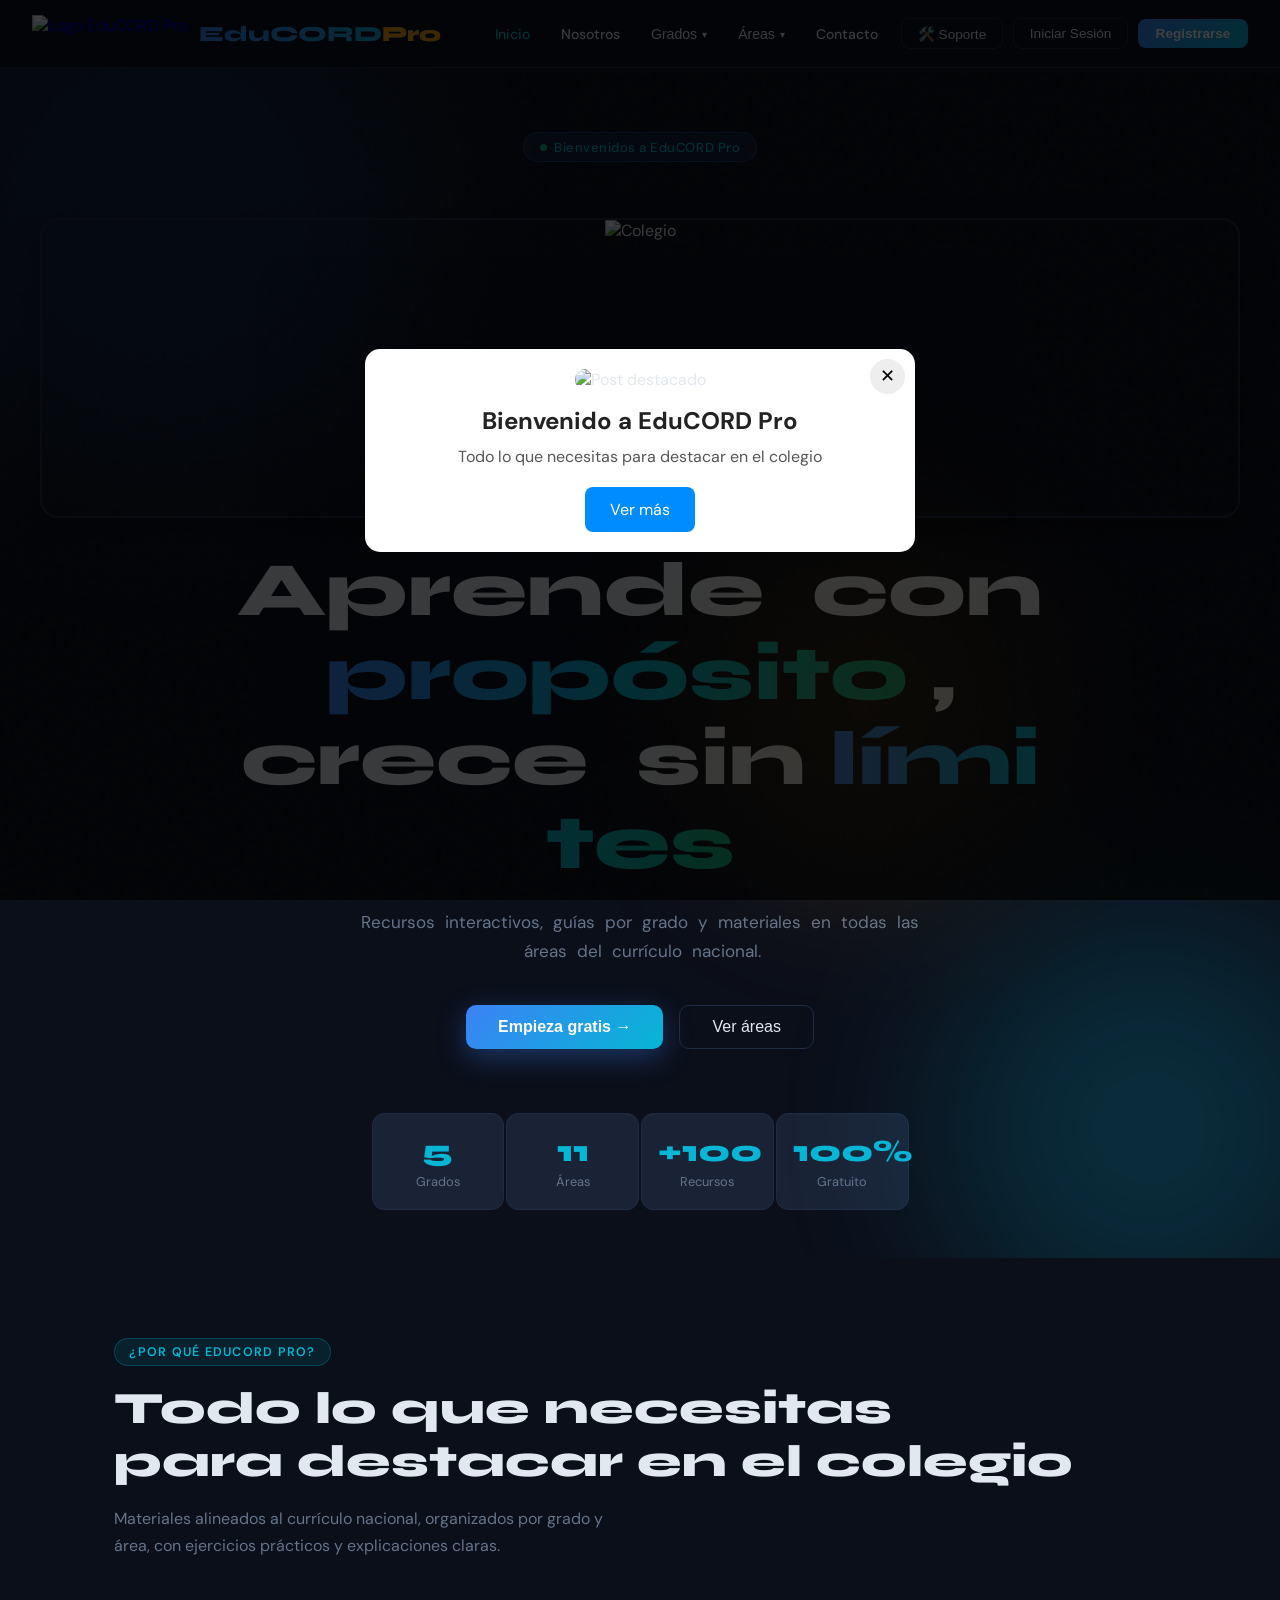
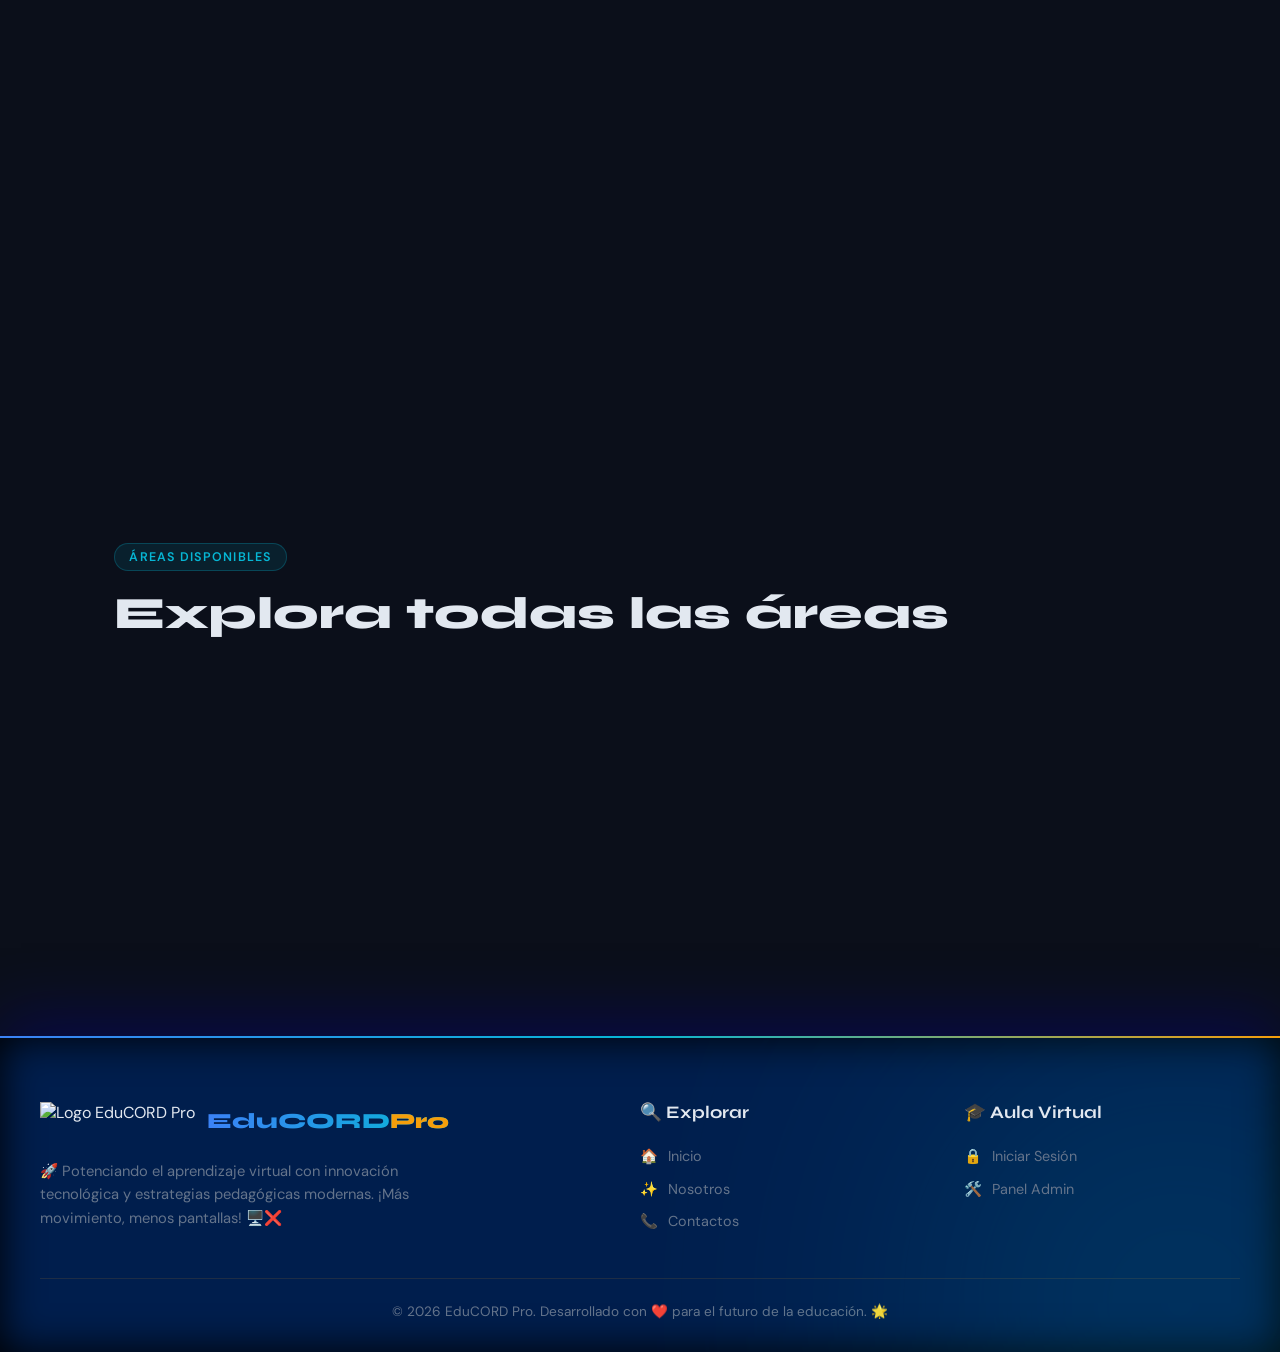
==== commit 762a1965: "Add files via upload" ====
--- a/index.html
+++ b/index.html
@@ -5,1001 +5,7 @@
   <meta name="viewport" content="width=device-width, initial-scale=1.0"/>
   <title>EduCORD – Pro</title>
   <link href="https://fonts.googleapis.com/css2?family=Syne:wght@400;600;700;800&family=DM+Sans:ital,wght@0,300;0,400;0,500;1,300&display=swap" rel="stylesheet"/>
-  <style>
-    :root {
-      --bg:        #0b0f1a;
-      --surface:   #131929;
-      --card:      #1a2235;
-      --border:    #1e2d45;
-      --accent1:   #3b82f6;
-      --accent2:   #06b6d4;
-      --accent3:   #f59e0b;
-      --accent4:   #10b981;
-      --accent5:   #ec4899;
-      --text:      #e2e8f0;
-      --muted:     #64748b;
-      --nav-h:     68px;
-    }
-
-    *, *::before, *::after { box-sizing: border-box; margin: 0; padding: 0; }
-
-    html { scroll-behavior: smooth; }
-
-    body {
-      background: var(--bg);
-      color: var(--text);
-      font-family: 'DM Sans', sans-serif;
-      min-height: 100vh;
-      overflow-x: hidden;
-    }
-
-    /* ── NOISE OVERLAY ── */
-    body::before {
-      content: '';
-      position: fixed; inset: 0;
-      background-image: url("data:image/svg+xml,%3Csvg viewBox='0 0 200 200' xmlns='http://www.w3.org/2000/svg'%3E%3Cfilter id='n'%3E%3CfeTurbulence type='fractalNoise' baseFrequency='0.75' numOctaves='4'/%3E%3C/filter%3E%3Crect width='100%25' height='100%25' filter='url(%23n)' opacity='0.03'/%3E%3C/svg%3E");
-      pointer-events: none; z-index: 0;
-    }
-
-    /* ══════════════════════════════════════
-       NAV
-    ══════════════════════════════════════ */
-    nav {
-      position: fixed; top: 0; left: 0; right: 0;
-      height: var(--nav-h);
-      background: rgba(11,15,26,.85);
-      backdrop-filter: blur(18px);
-      border-bottom: 1px solid var(--border);
-      display: flex; align-items: center;
-      padding: 0 2rem;
-      z-index: 1000;
-    }
-
-/* Contenedor principal del logo usando Flexbox para alineación perfecta */
-.nav-logo {
-  display: flex;
-  align-items: center;
-  gap: 12px; /* Espacio entre el ícono y el texto */
-  text-decoration: none;
-  margin-right: 2.5rem;
-  cursor: pointer;
-}
-
-/* Ajustes de tamaño para la imagen del logo */
-.logo-img {
-  height: 38px; /* Ajusta este valor dependiendo de tu diseño original */
-  width: auto;
-  object-fit: contain;
-}
-
-/* Movimos tu excelente gradiente de texto a esta nueva clase */
-.nav-logo-text {
-  font-family: 'Syne', sans-serif;
-  font-weight: 800; 
-  font-size: 1.35rem;
-  background: linear-gradient(90deg, var(--accent1), var(--accent2));
-  background-clip: text; 
-  -webkit-background-clip: text;
-  -webkit-text-fill-color: transparent;
-  white-space: nowrap;
-}
-
-/* El acento naranja para la palabra "Pro" se mantiene igual */
-.nav-logo-text span { 
-  color: var(--accent3); 
-  -webkit-text-fill-color: var(--accent3); 
-}
-
-    .nav-menu {
-      display: flex; align-items: center; gap: .25rem;
-      list-style: none; flex: 1;
-    }
-
-    .nav-menu > li { position: relative; }
-
-    .nav-menu > li > a, .nav-menu > li > button {
-      display: flex; align-items: center; gap: .3rem;
-      padding: .45rem .85rem;
-      color: var(--text); font-size: .88rem; font-weight: 500;
-      text-decoration: none;
-      border: none; background: none; cursor: pointer;
-      border-radius: 8px;
-      transition: background .2s, color .2s;
-    }
-    .nav-menu > li > a:hover,
-    .nav-menu > li > button:hover,
-    .nav-menu > li.active > a { background: var(--border); color: #fff; }
-
-    .nav-menu > li > a.active-link { color: var(--accent2); }
-
-    /* chevron */
-    .chevron { font-size: .65rem; transition: transform .25s; }
-    .nav-menu > li.open > button .chevron { transform: rotate(180deg); }
-
-/* ── DROPDOWN ── */
-    .dropdown {
-      position: absolute; 
-      top: 100%; /* Alineado justo debajo del botón */
-      left: 0;
-      margin-top: 8px; /* Mantiene la separación visual */
-      background: var(--card);
-      border: 1px solid var(--border);
-      border-radius: 12px;
-      list-style: none;
-      min-width: 200px;
-      padding: .5rem 0;
-      box-shadow: 0 24px 48px rgba(0,0,0,.6);
-      opacity: 0; 
-      visibility: hidden;
-      transform: translateY(-8px);
-      transition: opacity .22s, transform .22s, visibility .22s;
-      z-index: 999;
-    }
-
-    /* Puente invisible para no perder el hover al mover el mouse hacia abajo */
-    .dropdown::before {
-      content: '';
-      position: absolute;
-      top: -10px;
-      left: 0;
-      width: 100%;
-      height: 10px;
-      background: transparent;
-    }
-
-    /* El menú aparece al pasar el mouse sobre el <li> */
-    .nav-menu > li:hover .dropdown { 
-      opacity: 1; 
-      visibility: visible; 
-      transform: translateY(0); 
-    }
-
-    /* La flechita gira al pasar el mouse */
-    .nav-menu > li:hover > button .chevron { 
-      transform: rotate(180deg); 
-    }
-
-    .dropdown li a {
-      display: flex; align-items: center; gap: .65rem;
-      padding: .6rem 1.1rem;
-      color: var(--text); font-size: .87rem;
-      text-decoration: none;
-      transition: background .18s, color .18s;
-    }
-    .dropdown li a:hover { background: var(--border); color: var(--accent2); }
-    .dropdown li a .dd-icon { font-size: 1rem; }
-    .dropdown li + li { border-top: 1px solid var(--border); }
-
-    /* nav right buttons */
-    .nav-right { display: flex; align-items: center; gap: .6rem; margin-left: auto; }
-
-    .btn-ghost {
-      padding: .42rem 1rem; border-radius: 8px;
-      border: 1px solid var(--border);
-      background: none; color: var(--text);
-      font-size: .85rem; font-weight: 500; cursor: pointer;
-      transition: border-color .2s, color .2s;
-    }
-    .btn-ghost:hover { border-color: var(--accent1); color: var(--accent1); }
-
-    .btn-solid {
-      padding: .42rem 1.1rem; border-radius: 8px;
-      border: none;
-      background: linear-gradient(135deg, var(--accent1), var(--accent2));
-      color: #fff; font-size: .85rem; font-weight: 600; cursor: pointer;
-      transition: opacity .2s, transform .15s;
-    }
-    .btn-solid:hover { opacity: .88; transform: translateY(-1px); }
-    
-
-    /* ══════════════════════════════════════
-       MAIN CONTENT
-    ══════════════════════════════════════ */
-    main { padding-top: var(--nav-h); }
-
-    /* ── SECTION PAGES ── */
-    .section-page { display: none; animation: fadeIn .45s ease; }
-    .section-page.active { display: block; }
-    @keyframes fadeIn { from { opacity:0; transform:translateY(14px); } to { opacity:1; transform:none; } }
-
-/* FONDO OSCURO */
-.popup-overlay {
-  position: fixed;
-  top: 0;
-  left: 0;
-  width: 100%;
-  height: 100%;
-  background: rgba(0,0,0,0.75);
-  display: flex;
-  justify-content: center;
-  align-items: center;
-  z-index: 9999;
-}
-
-/* CONTENIDO */
-.popup-contenido {
-  background: #fff;
-  width: 90%;
-  max-width: 550px;
-  border-radius: 15px;
-  padding: 20px;
-  text-align: center;
-  position: relative;
-  animation: aparecer 0.3s ease;
-}
-
-/* IMAGEN */
-.popup-contenido img {
-  width: 100%;
-  border-radius: 10px;
-  margin-bottom: 15px;
-}
-
-/* TITULO */
-.popup-contenido h2 {
-  margin-bottom: 10px;
-  color: #222;
-}
-
-/* TEXTO */
-.popup-contenido p {
-  color: #555;
-  margin-bottom: 20px;
-}
-
-/* BOTON */
-.btn-popup {
-  display: inline-block;
-  padding: 12px 25px;
-  background: #008cff;
-  color: white;
-  text-decoration: none;
-  border-radius: 8px;
-  transition: 0.3s;
-}
-
-.btn-popup:hover {
-  background: #ff8800;
-}
-
-/* BOTON CERRAR */
-.cerrar-popup {
-  position: absolute;
-  top: 10px;
-  right: 10px;
-  border: none;
-  background: #eee;
-  width: 35px;
-  height: 35px;
-  border-radius: 50%;
-  cursor: pointer;
-  font-size: 18px;
-}
-
-.cerrar-popup:hover {
-  background: #ddd;
-}
-
-/* ANIMACION */
-@keyframes aparecer {
-  from {
-    transform: scale(0.8);
-    opacity: 0;
-  }
-  to {
-    transform: scale(1);
-    opacity: 1;
-  }
-}
-
-/* ══════════════ SLIDER ══════════════ */
-#galeria {
-  width: 1200px;
-  height: 300px;
-  margin: 30px auto;
-  overflow: hidden;
-  border-radius: 18px;
-  border: 2px solid var(--border);
-  box-shadow: 0 10px 30px rgba(0,0,0,.4);
-  position: relative;
-}
-
-#imagenColegio {
-  width: 100%;
-  height: 100%;
-  object-fit: cover;
-  transition: opacity 1s ease-in-out, transform 1s ease;
-}
-
-/* ══════════════ EFECTO LETRAS ══════════════ */
-
-.titulo-hover span,
-.texto-hover span {
-  display: inline-block;
-  transition: all 0.3s ease;
-  cursor: default;
-}
-
-.titulo-hover span:hover,
-.texto-hover span:hover {
-  transform: scale(1.4);
-  color: #06b6d4;
-  text-shadow: 0 0 10px rgba(6,182,212,0.8);
-}
-
-.titulo-hover em span:hover {
-  transform: scale(1.4);
-  color: #f59e0b;
-  text-shadow: 0 0 10px rgba(245,158,11,0.8);
-}
-
-    /* ══════════════════════════════════════
-       INICIO – HERO
-    ══════════════════════════════════════ */
-    .hero {
-      position: relative;
-      min-height: calc(100vh - var(--nav-h));
-      display: flex; flex-direction: column; align-items: center; justify-content: center;
-      text-align: center; padding: 4rem 1.5rem 3rem;
-      overflow: hidden;
-    }
-
-    /* animated blobs */
-    .blob {
-      position: absolute; border-radius: 50%;
-      filter: blur(90px); opacity: .18;
-      animation: drift 12s ease-in-out infinite alternate;
-      pointer-events: none;
-    }
-    .blob-1 { width: 520px; height: 520px; background: var(--accent1); top: -120px; left: -100px; animation-delay: 0s; }
-    .blob-2 { width: 420px; height: 420px; background: var(--accent2); bottom: -80px; right: -80px; animation-delay: -4s; }
-    .blob-3 { width: 320px; height: 320px; background: var(--accent3); top: 40%; left: 55%; animation-delay: -8s; }
-    @keyframes drift { from { transform: translate(0,0) scale(1); } to { transform: translate(30px,25px) scale(1.1); } }
-
-    .hero-badge {
-      display: inline-flex; align-items: center; gap: .45rem;
-      background: rgba(59,130,246,.12); border: 1px solid rgba(59,130,246,.35);
-      color: var(--accent2); padding: .35rem 1rem;
-      border-radius: 99px; font-size: .82rem; font-weight: 500;
-      margin-bottom: 1.6rem; letter-spacing: .04em;
-    }
-    .hero-badge .dot { width: 7px; height: 7px; background: var(--accent4); border-radius: 50%; animation: pulse 2s infinite; }
-    @keyframes pulse { 0%,100%{opacity:1;transform:scale(1);} 50%{opacity:.5;transform:scale(.8);} }
-
-    .hero h1 {
-      font-family: 'Syne', sans-serif;
-      font-size: clamp(2.4rem, 6vw, 4.8rem);
-      font-weight: 800; line-height: 1.1;
-      max-width: 820px; margin: 0 auto 1.4rem;
-    }
-    .hero h1 em {
-      font-style: normal;
-      background: linear-gradient(90deg, var(--accent1), var(--accent2), var(--accent4));
-      background-clip: text; -webkit-text-fill-color: transparent;
-    }
-
-    .hero p {
-      max-width: 560px; margin: 0 auto 2.4rem;
-      font-size: 1.07rem; color: var(--muted); line-height: 1.7;
-    }
-
-    .hero-actions { display: flex; gap: 1rem; justify-content: center; flex-wrap: wrap; }
-
-    .btn-primary {
-      padding: .75rem 2rem; border-radius: 10px;
-      background: linear-gradient(135deg, var(--accent1), var(--accent2));
-      border: none; color: #fff;
-      font-size: 1rem; font-weight: 600; cursor: pointer;
-      box-shadow: 0 8px 28px rgba(59,130,246,.35);
-      transition: transform .2s, box-shadow .2s;
-    }
-    .btn-primary:hover { transform: translateY(-3px); box-shadow: 0 14px 36px rgba(59,130,246,.45); }
-
-    .btn-outline {
-      padding: .75rem 2rem; border-radius: 10px;
-      border: 1.5px solid var(--border); background: none;
-      color: var(--text); font-size: 1rem; font-weight: 500; cursor: pointer;
-      transition: border-color .2s, background .2s;
-    }
-    .btn-outline:hover { border-color: var(--accent2); background: rgba(6,182,212,.08); }
-
-    /* ── STATS BAR ── */
-    .stats-bar {
-      display: flex; gap: 2px; justify-content: center; flex-wrap: wrap;
-      margin: 4rem auto 0; max-width: 680px;
-    }
-    .stat {
-      flex: 1; min-width: 120px; text-align: center;
-      background: var(--card); border: 1px solid var(--border);
-      padding: 1.2rem 1rem; border-radius: 12px;
-    }
-    .stat-n { font-family: 'Syne', sans-serif; font-size: 1.9rem; font-weight: 800; color: var(--accent2); }
-    .stat-l { font-size: .8rem; color: var(--muted); margin-top: .25rem; }
-
-    /* ── FEATURES ── */
-    .section-inner { max-width: 1100px; margin: 0 auto; padding: 5rem 1.5rem; }
-
-    .section-tag {
-      display: inline-block;
-      background: rgba(6,182,212,.1); border: 1px solid rgba(6,182,212,.25);
-      color: var(--accent2); font-size: .78rem; font-weight: 600; letter-spacing: .1em;
-      text-transform: uppercase; padding: .3rem .9rem; border-radius: 99px;
-      margin-bottom: 1rem;
-    }
-
-    .section-title {
-      font-family: 'Syne', sans-serif;
-      font-size: clamp(1.8rem, 3.5vw, 2.8rem);
-      font-weight: 800; line-height: 1.2;
-      margin-bottom: 1rem;
-    }
-    .section-sub { color: var(--muted); max-width: 520px; line-height: 1.7; margin-bottom: 3rem; }
-
-    .features-grid {
-      display: grid;
-      grid-template-columns: repeat(auto-fit, minmax(270px, 1fr));
-      gap: 1.25rem;
-    }
-
-    .feat-card {
-      background: var(--card);
-      border: 1px solid var(--border);
-      border-radius: 16px; padding: 1.8rem;
-      transition: border-color .25s, transform .25s, box-shadow .25s;
-      cursor: default;
-    }
-    .feat-card:hover {
-      border-color: var(--accent1);
-      transform: translateY(-5px);
-      box-shadow: 0 16px 40px rgba(59,130,246,.14);
-    }
-    .feat-icon {
-      width: 52px; height: 52px; border-radius: 14px;
-      display: flex; align-items: center; justify-content: center;
-      font-size: 1.5rem; margin-bottom: 1.1rem;
-    }
-    .feat-card h3 { font-family: 'Syne', sans-serif; font-size: 1.05rem; font-weight: 700; margin-bottom: .5rem; }
-    .feat-card p { font-size: .88rem; color: var(--muted); line-height: 1.6; }
-
-    /* ── AREAS PREVIEW ── */
-
-.areas-grid {
-  display: grid;
-  grid-template-columns: repeat(auto-fill, minmax(200px, 1fr));
-  gap: 20px;
-  padding: 20px;
-}
-
-.area-card {
-  background: var(--card);
-  padding: 2rem;
-  border-radius: 15px;
-  text-align: center;
-  border: 1px solid var(--border);
-  transition: transform 0.3s, border-color 0.3s;
-  cursor: pointer;
-}
-
-.area-card:hover {
-  transform: translateY(-5px);
-  border-color: var(--accent1);
-}
-
-.area-card .icono {
-  font-size: 2.5rem;
-  margin-bottom: 1rem;
-  display: block;
-}
-.areas-grid {
-      display: grid;
-      grid-template-columns: repeat(auto-fit, minmax(200px, 1fr));
-      gap: 1rem; margin-top: 2.5rem;
-    }
-
-    .area-chip {
-      display: flex; align-items: center; gap: .75rem;
-      background: var(--card); border: 1px solid var(--border);
-      border-radius: 12px; padding: 1rem 1.1rem;
-      text-decoration: none; color: var(--text);
-      /* Mantenemos tus tiempos de color y agregamos el tiempo del giro (transform) */
-      transition: border-color .2s, background .2s, transform 0.6s cubic-bezier(0.4, 0, 0.2, 1);
-      /* Prepara el elemento para el giro en 3D */
-      transform-style: preserve-3d;
-    }
-
-    .area-chip:hover { 
-      border-color: var(--accent4); 
-      background: rgba(16,185,129,.07); 
-      /* Aquí aplicamos el giro completo de 360 grados sobre su eje Y */
-      transform: rotateY(360deg); 
-    }
-
-    .area-chip .ac-icon { font-size: 1.6rem; }
-    .area-chip .ac-name { font-weight: 600; font-size: .92rem; }
-    .area-chip .ac-count { font-size: .78rem; color: var(--muted); }
-
-    /* ── GRADOS ── */
-    .grados-grid {
-      display: grid;
-      grid-template-columns: repeat(auto-fit, minmax(240px, 1fr));
-      gap: 1.25rem; margin-top: 2.5rem;
-    }
-    .grado-card {
-      background: var(--card); border: 1px solid var(--border);
-      border-radius: 16px; padding: 1.6rem;
-      position: relative; overflow: hidden;
-      transition: transform .25s, box-shadow .25s;
-    }
-    .grado-card:hover { transform: translateY(-4px); box-shadow: 0 12px 32px rgba(0,0,0,.4); }
-    .grado-card::before {
-      content: ''; position: absolute; top: 0; left: 0; right: 0; height: 4px;
-    }
-    .gc-1::before { background: linear-gradient(90deg,var(--accent1),var(--accent2)); }
-    .gc-2::before { background: linear-gradient(90deg,var(--accent4),var(--accent2)); }
-    .gc-3::before { background: linear-gradient(90deg,var(--accent3),var(--accent5)); }
-    .gc-4::before { background: linear-gradient(90deg,var(--accent5),var(--accent1)); }
-    .gc-5::before { background: linear-gradient(90deg,var(--accent2),var(--accent4)); }
-    .grado-num { font-family: 'Syne', sans-serif; font-size: 2.5rem; font-weight: 800; color: var(--border); position: absolute; top: 1rem; right: 1.2rem; }
-    .grado-card h3 { font-family: 'Syne', sans-serif; font-size: 1.1rem; font-weight: 700; margin-bottom: .5rem; }
-    .grado-card p { font-size: .86rem; color: var(--muted); line-height: 1.6; }
-    .grado-tags { display: flex; flex-wrap: wrap; gap: .4rem; margin-top: 1rem; }
-    .tag { background: var(--border); color: var(--muted); font-size: .73rem; padding: .22rem .65rem; border-radius: 99px; }
-
-    /* ── NOSOTROS ── */
-    .nosotros-wrap { display: grid; grid-template-columns: 1fr 1fr; gap: 4rem; align-items: center; }
-    @media(max-width:700px){ .nosotros-wrap{ grid-template-columns:1fr; } }
-    .visual-block {
-      position: relative; height: 420px;
-    }
-    .v-card {
-      position: absolute; background: var(--card); border: 1px solid var(--border);
-      border-radius: 16px; padding: 1.4rem;
-    }
-    .v-card.v1 { width: 62%; top: 0; left: 0; }
-    .v-card.v2 { width: 58%; bottom: 0; right: 0; }
-    .v-card.v3 { width: 44%; top: 38%; left: 28%; box-shadow: 0 20px 50px rgba(0,0,0,.5); }
-    .v-big { font-family: 'Syne', sans-serif; font-size: 2rem; font-weight: 800; color: var(--accent1); }
-    .v-label { font-size: .8rem; color: var(--muted); margin-top: .2rem; }
-    .v-list { list-style: none; font-size: .84rem; color: var(--muted); }
-    .v-list li { padding: .3rem 0; border-bottom: 1px solid var(--border); display: flex; gap: .5rem; align-items: center; }
-    .v-list li:last-child { border: none; }
-    .check { color: var(--accent4); font-size: .9rem; }
-
-    /* team */
-    .team-grid { display: grid; grid-template-columns: repeat(auto-fit,minmax(180px,1fr)); gap: 1.2rem; margin-top: 2rem; }
-    .team-card {
-      background: var(--card); border: 1px solid var(--border); border-radius: 14px;
-      padding: 1.4rem 1rem; text-align: center;
-      transition: border-color .2s, transform .2s;
-    }
-    .team-card:hover { border-color: var(--accent5); transform: translateY(-3px); }
-    .avatar { width: 64px; height: 64px; border-radius: 50%; margin: 0 auto .8rem; display: flex; align-items: center; justify-content: center; font-size: 1.6rem; }
-    .team-card h4 { font-weight: 700; font-size: .95rem; }
-    .team-card span { font-size: .78rem; color: var(--muted); }
-
-    /* ── CONTACTO ── */
-    .contact-wrap { display: grid; grid-template-columns: 1fr 1.4fr; gap: 3.5rem; align-items: start; }
-    @media(max-width:700px){ .contact-wrap{ grid-template-columns:1fr; } }
-    .contact-info h2 { font-family:'Syne',sans-serif; font-size:1.9rem; font-weight:800; margin-bottom:.8rem; }
-    .contact-info p { color:var(--muted); line-height:1.7; margin-bottom:1.6rem; }
-    .c-item { display:flex; gap:.8rem; align-items:center; margin-bottom:1rem; }
-    .c-item-icon { width:40px;height:40px;border-radius:10px;background:var(--card);border:1px solid var(--border); display:flex;align-items:center;justify-content:center;font-size:1rem; }
-    .c-item-text strong { display:block;font-size:.88rem; }
-    .c-item-text span { font-size:.8rem;color:var(--muted); }
-
-    .contact-form { background:var(--card); border:1px solid var(--border); border-radius:20px; padding:2rem; }
-    .form-row { display:grid; grid-template-columns:1fr 1fr; gap:1rem; }
-    @media(max-width:500px){ .form-row{ grid-template-columns:1fr; } }
-    .form-group { margin-bottom:1.2rem; }
-    .form-group label { display:block; font-size:.83rem; font-weight:500; color:var(--muted); margin-bottom:.45rem; }
-    .form-group input, .form-group select, .form-group textarea {
-      width:100%; background:var(--surface); border:1px solid var(--border);
-      border-radius:10px; padding:.7rem .9rem; color:var(--text); font-size:.9rem;
-      transition:border-color .2s;
-      font-family:'DM Sans',sans-serif;
-    }
-    .form-group input:focus, .form-group select:focus, .form-group textarea:focus {
-      outline:none; border-color:var(--accent1);
-    }
-    .form-group textarea { resize:vertical; min-height:110px; }
-
-    /* ── MODAL ── */
-    .modal-overlay {
-      position: fixed; inset:0; background:rgba(0,0,0,.7);
-      display:flex; align-items:center; justify-content:center;
-      z-index: 2000; opacity:0; visibility:hidden;
-      transition: opacity .3s, visibility .3s;
-    }
-    .modal-overlay.open { opacity:1; visibility:visible; }
-    .modal {
-      background:var(--card); border:1px solid var(--border); border-radius:20px;
-      padding:2.5rem; width:100%; max-width:440px; margin:1rem;
-      transform:translateY(20px); transition: transform .3s;
-    }
-    .modal-overlay.open .modal { transform:translateY(0); }
-    .modal h2 { font-family:'Syne',sans-serif; font-size:1.5rem; font-weight:800; margin-bottom:.4rem; }
-    .modal p { color:var(--muted); font-size:.88rem; margin-bottom:1.6rem; }
-    .modal-close {
-      position:absolute; top:1rem; right:1.2rem;
-      background:none; border:none; color:var(--muted); font-size:1.3rem; cursor:pointer;
-    }
-    .modal { position:relative; }
-    .modal-footer { text-align:center; margin-top:1.2rem; font-size:.85rem; color:var(--muted); }
-    .modal-footer a { color:var(--accent2); text-decoration:none; }
-    .modal-divider { border:none; border-top:1px solid var(--border); margin:1.4rem 0; }
-
-
-
-/* ══════════════ FOOTER ══════════════ */
-.footer {
-  background: #0180e8;
-  padding: 60px 70px 30px;
-  color: white;
-  margin-top: 80px;
-}
-.footer-container {
-  display: flex;
-  justify-content: space-between;
-  align-items: flex-start;
-  gap: 40px;
-  flex-wrap: wrap;
-}
-.footer-left h2,
-.footer-right h2 {
-  font-family: 'Syne', sans-serif;
-  font-size: 2.2rem;
-  margin-bottom: 30px;
-  font-weight: 700;
-}
-.footer-left p {
-  font-size: 1.1rem;
-  line-height: 1.8;
-  margin-bottom: 10px;
-}
-.footer-left a {
-  color: #ffffff;
-  text-decoration: none;
-  font-size: 1.1rem;
-}
-.footer-left a:hover {
-  text-decoration: underline;
-}
-.social-icons {
-  display: flex;
-  gap: 22px;
-  margin-top: 20px;
-}
-.social-icons a {
-  width: 65px;
-  height: 65px;
-  border: 1px solid rgba(255, 255, 255, 4.4);
-  border-radius: 50%;
-  display: flex;
-  align-items: center;
-  justify-content: center;
-  color: rgb(255, 255, 255);
-  text-decoration: none;
-  font-size: 1.8rem;
-  font-weight: bold;
-  transition: 0.3s;
-}
-.social-icons a:hover {
-  background: rgb(255, 124, 16);
-  color: #1a0010;
-  transform: translateY(-4px);
-}
-.footer-bottom {
-  margin-top: 60px;
-  color: #ffffff;
-  font-size: 1rem;
-}
-/* RESPONSIVE */
-@media(max-width: 768px) {
-  .footer {
-    padding: 50px 25px 25px;
-  }
-  .footer-container {
-    flex-direction: column;
-    gap: 50px;
-  }
-  .footer-left h2,
-  .footer-right h2 {
-    font-size: 1.8rem;
-  }
-  .social-icons a {
-    width: 55px;
-    height: 55px;
-    font-size: 1.5rem;
-  }
-}
-
-/* ── SCROLL ANIMATE ── */
-    [data-reveal] { opacity:0; transform:translateY(24px); transition: opacity .6s, transform .6s; }
-    [data-reveal].revealed { opacity:1; transform:none; }
-
-/* ── DISEÑO HORIZONTAL PARA TARJETA DEL DOCENTE ── */
-    .team-card-horizontal {
-      display: table; /* Excelente compatibilidad para estructurar bloques horizontales */
-      width: 100%;
-      max-width: 800px;
-      margin: 0 auto;
-      background: var(--card);
-      border: 1px solid var(--border);
-      border-radius: 16px;
-      overflow: hidden;
-      box-shadow: 0 10px 25px rgba(0, 0, 0, 0.3);
-    }
-
-    .teacher-photo-wrapper, .teacher-info {
-      display: table-cell;
-      vertical-align: middle;
-    }
-
-    /* Columna de la Foto (Mismo tamaño y proporción al lado izquierdo) */
-    .teacher-photo-wrapper {
-      width: 40%;
-      background: rgba(255, 255, 255, 0.02);
-      position: relative;
-      text-align: center;
-      min-height: 250px;
-      border-right: 1px solid var(--border);
-    }
-
-    .teacher-photo {
-      width: 100%;
-      height: 100%;
-      object-fit: cover; /* Hace que la imagen encaje perfectamente sin deformarse */
-      display: block;
-    }
-
-    /* Respaldo en caso de que no haya imagen todavía */
-    .avatar-fallback {
-      display: flex;
-      align-items: center;
-      justify-content: center;
-      font-size: 4rem;
-      height: 100%;
-      background: rgb(24, 32, 51);
-    }
-
-    /* Columna de los Datos (Lado derecho) */
-    .teacher-info {
-      width: 60%;
-      padding: 30px;
-      text-align: left;
-    }
-
-    .teacher-info h4 {
-      font-family: 'Syne', sans-serif;
-      font-size: 1.5rem;
-      color: var(--text);
-      margin-bottom: 5px;
-    }
-
-    .teacher-specialty {
-      display: block;
-      color: var(--accent1);
-      font-weight: 500;
-      font-size: 1rem;
-      margin-bottom: 15px;
-    }
-
-    .teacher-bio {
-      color: var(--muted);
-      font-size: 0.95rem;
-      line-height: 1.5;
-      margin-bottom: 20px;
-    }
-
-    /* Pequeñas etiquetas decorativas */
-    .teacher-badges {
-      display: block;
-    }
-
-    .badge {
-      display: inline-block;
-      background: rgba(59, 130, 246, 0.1);
-      color: var(--accent1);
-      border: 1px solid rgba(59, 130, 246, 0.2);
-      padding: 4px 12px;
-      border-radius: 20px;
-      font-size: 0.8rem;
-      font-weight: 500;
-      margin-right: 8px;
-    }
-
-    /* Adaptación para pantallas de celulares */
-    @media (max-width: 600px) {
-      .team-card-horizontal, .teacher-photo-wrapper, .teacher-info {
-        display: block;
-        width: 100%;
-      }
-      .teacher-photo-wrapper {
-        height: 200px;
-        border-right: none;
-        border-bottom: 1px solid var(--border);
-      }
-      .teacher-photo {
-        height: 200px;
-      }
-    }
-/* ══════════════ ANIMACIÓN GLOBAL DE ÍCONOS/EMOJIS ══════════════ */
-
-/* 1. Definimos el movimiento: crece un poco, gira a la izquierda, luego a la derecha y vuelve a su lugar */
-@keyframes popEmoji {
-  0%   { transform: scale(1) rotate(0deg); }
-  33%  { transform: scale(1.3) rotate(-15deg); }
-  66%  { transform: scale(1.1) rotate(10deg); }
-  100% { transform: scale(1) rotate(0deg); }
-}
-
-/* 2. Aseguramos que los íconos puedan transformarse (los elementos inline puros no giran) */
-.feat-icon, 
-.ac-icon, 
-.dd-icon, 
-.c-item-icon, 
-.area-icon {
-  display: inline-block; 
-  transition: transform 0.3s ease;
-}
-/* 3. Disparamos la animación al pasar el hover sobre sus respectivos contenedores */
-
-/* Tarjetas de características */
-.feat-card:hover .feat-icon,
-/* Chips de áreas horizontales que ajustamos antes */
-.area-chip:hover .ac-icon,
-/* Menús desplegables (Grados y Áreas en el Nav) */
-.dropdown li a:hover .dd-icon,
-/* Tarjetas de las áreas en grado1.html */
-.area-card:hover .area-icon,
-/* Íconos de la sección de contacto */
-.c-item:hover .c-item-icon {
-  animation: popEmoji 0.5s ease-in-out;
-  /* El forwards asegura que si la animación se corta, no haya saltos bruscos */
-  animation-fill-mode: forwards; 
-}
-
-/* ════════════════════ FOOTER NEÓN DEGRADADO ════════════════════ */
-    .main-footer {
-      /* Fondo con degradado neón vibrante mezclando los tres colores de tu marca */
-      background: linear-gradient(
-        135deg, 
-        rgb(0, 30, 77) 100%,    /* Azul Logo */
-        rgba(1, 11, 120, 0.92) 100%,    /* Cian Logo */
-        rgb(0, 132, 255) 100%   /* Naranja Pro */
-      );
-      
-      /* Color base profundo que interactúa con el neón para dar un efecto de pantalla brillante */
-      background-color: #000000; 
-      
-      /* Línea superior iluminada de forma nativa */
-      border-top: 2px solid transparent;
-      border-image: linear-gradient(90deg, var(--accent1), var(--accent2), var(--accent3)) 1;
-      
-      /* El secreto del Neón: Un potente resplandor exterior hacia arriba */
-      box-shadow: 0 -20px 60px rgba(3, 1, 151, 0.345), 
-                  inset 0 0 40px rgb(0, 0, 0);
-      
-      padding: 4rem 2rem 2rem 2rem;
-      margin-top: 5rem;
-      color: var(--text);
-      position: relative;
-      overflow: hidden; /* Mantiene los brillos controlados dentro del contenedor */
-    }
-
-    /* Un extra opcional: Una esfera de luz neón difuminada al fondo */
-    .main-footer::after {
-      content: '';
-      position: absolute;
-      bottom: -150px;
-      right: -100px;
-      width: 400px;
-      height: 400px;
-      background: var(--accent2);
-      border-radius: 50%;
-      filter: blur(160px);
-      opacity: 0.3;
-      pointer-events: none; /* Evita que interfiera con los clics de los enlaces */
-      z-index: 0;
-    }
-
-    /* Aseguramos que el contenedor quede por encima de la esfera de luz trasera */
-    .footer-container {
-      position: relative;
-      z-index: 1;
-      max-width: 1200px;
-      margin: 0 auto;
-      display: grid;
-      grid-template-columns: 2fr repeat(2, 1fr);
-      gap: 3rem;
-    }
-
-    /* Columna de la Marca */
-    .footer-brand {
-      display: flex;
-      flex-direction: column;
-      gap: 1.2rem;
-    }
-
-    .footer-brand .footer-logo {
-      display: flex;
-      align-items: center;
-      gap: 12px;
-    }
-
-    .footer-desc {
-      color: var(--muted);
-      font-size: 0.92rem;
-      line-height: 1.6;
-      max-width: 380px;
-    }
-
-    /* Columnas de Enlaces */
-    .footer-links h4 {
-      font-family: 'Syne', sans-serif;
-      font-size: 1.1rem;
-      font-weight: 700;
-      margin-bottom: 1.5rem;
-      color: var(--text);
-      display: flex;
-      align-items: center;
-      gap: 0.5rem;
-    }
-
-    .footer-links ul {
-      list-style: none;
-      display: flex;
-      flex-direction: column;
-      gap: 0.9rem;
-    }
-
-    .footer-links i-emoji {
-      display: inline-block;
-      transition: transform 0.3s ease;
-    }
-
-    .footer-links a {
-      text-decoration: none;
-      color: var(--muted);
-      font-size: 0.9rem;
-      display: flex;
-      align-items: center;
-      gap: 0.6rem;
-      transition: color 0.25s ease, transform 0.25s ease;
-    }
-
-    /* Efectos Hover en los enlaces del Footer */
-    .footer-links a:hover {
-      color: var(--accent2);
-      transform: translateX(5px);
-    }
-
-    /* Hace que el emoji del enlace salte al pasar el mouse */
-    .footer-links a:hover .i-emoji {
-      animation: popEmoji 0.5s ease-in-out forwards;
-    }
-
-    /* Barra inferior de Copyright */
-    .footer-bottom {
-      max-width: 1200px;
-      margin: 3rem auto 0 auto;
-      padding-top: 1.5rem;
-      border-top: 1px solid var(--border);
-      text-align: center;
-      font-size: 0.85rem;
-      color: var(--muted);
-    }
-
-    /* Adaptación para pantallas de celulares */
-    @media (max-width: 768px) {
-      .footer-container {
-        grid-template-columns: 1fr;
-        gap: 2rem;
-      }
-      .footer-desc { max-width: 100%; }
-    }
-
-  </style>
+  <link rel="stylesheet" href="index.css"/>
 </head>
 <body>
 <!-- POPUP DE INICIO -->
@@ -1007,7 +13,7 @@
   <div class="popup-contenido">
     <button class="cerrar-popup" onclick="cerrarPopup()">✕</button>
 
-    <img src="../imagenes/imagen1.png" alt="Post destacado">
+    <img src="../EduCORD Pro/img/imagen1.png" alt="Post destacado">
 
     <h2>Bienvenido a EduCORD Pro</h2>
 
@@ -1019,7 +25,7 @@
 <!-- ══════════════ NAV ══════════════ -->
 <nav>
   <a href="#" class="nav-logo" onclick="showSection('inicio');return false;" id="nav-inicio">
-  <img src="../imagenes/Logo.png" alt="Logo EduCORD Pro" class="logo-img">
+  <img src="../EduCORD Pro/img/Logo.png" alt="Logo EduCORD Pro" class="logo-img">
   <span class="nav-logo-text">EduCORD<span>Pro</span></span>
   </a>
   <ul class="nav-menu" id="navMenu">
@@ -1063,6 +69,7 @@
     </li>
   </ul>
   <div class="nav-right">
+    <button class="btn-ghost" onclick="openModal('soporte')" title="Panel administrativo">🛠️ Soporte</button>
     <button class="btn-ghost" onclick="openModal('login')">Iniciar Sesión</button>
     <button class="btn-solid" onclick="openModal('register')">Registrarse</button>
   </div>
@@ -1080,7 +87,7 @@
       </div>
 <!-- ══════════════ SLIDER ══════════════ -->
 <div id="galeria">
-  <img id="imagenColegio" src="../imagenes/imagen1.png" alt="Colegio">
+  <img id="imagenColegio" src="../EduCORD Pro/img/imagen1.png" alt="Colegio">
 </div>
 <h1 class="titulo-hover">
   <span>A</span><span>p</span><span>r</span><span>e</span><span>n</span><span>d</span><span>e</span>
@@ -1253,7 +260,7 @@
         <div class="team-card-horizontal">
           
           <div class="teacher-photo-wrapper">
-            <img src="../imagenes/FotoDOCENTE.png" alt="Prof. Jamer Erick Córdova Chacón" class="teacher-photo" onerror="this.style.display='none'; this.nextElementSibling.style.display='flex';">
+            <img src="../EduCORD Pro/img/FotoDOCENTE.png" alt="Prof. Jamer Erick Córdova Chacón" class="teacher-photo" onerror="this.style.display='none'; this.nextElementSibling.style.display='flex';">
           </div>
           
           <div class="teacher-info">
@@ -1417,7 +424,7 @@
       
       <div class="footer-brand">
         <div class="footer-logo">
-          <img src="../imagenes/Logo.png" alt="Logo EduCORD Pro" class="logo-img">
+          <img src="../EduCORD Pro/img/Logo.png" alt="Logo EduCORD Pro" class="logo-img">
           <span class="nav-logo-text">EduCORD<span>Pro</span></span>
         </div>
         <p class="footer-desc">
@@ -1464,7 +471,15 @@
       </div>
       <div class="form-group">
         <label>Contraseña</label>
-        <input type="password" id="login-pass" placeholder="micontraseña" required/>
+        <div style="position:relative;">
+          <input type="password" id="login-pass" placeholder="micontraseña" required style="width:100%;padding-right:2.5rem;"/>
+          <button type="button" id="toggle-login-pass" onclick="togglePasswordVisibility('login-pass','toggle-login-pass')"
+            aria-label="Mostrar u ocultar contraseña"
+            style="position:absolute;right:.5rem;top:50%;transform:translateY(-50%);background:none;border:none;cursor:pointer;font-size:1.1rem;padding:.25rem;line-height:1;">👁️</button>
+        </div>
+      </div>
+      <div style="text-align:right;margin-top:-.25rem;margin-bottom:.5rem;">
+        <a href="#" onclick="closeModal('login');openModal('recover');return false;" style="font-size:.875rem;">¿Olvidaste tu contraseña?</a>
       </div>
       <button type="submit" class="btn-primary" style="width:100%;margin-top:.5rem;">Iniciar sesión</button>
     </form>
@@ -1476,7 +491,37 @@
   </div>
 </div>
 
+<!-- RECUPERAR CONTRASEÑA -->
+<div class="modal-overlay" id="modal-recover">
+  <div class="modal">
+    <button class="modal-close" onclick="closeModal('recover')">✕</button>
+    <h2 class="modal-title">Recuperar contraseña</h2>
+    <p style="margin-bottom:1rem;color:#555;font-size:.95rem;">Ingresa tu correo registrado y define una nueva contraseña para tu cuenta.</p>
+    <form id="form-recover" onsubmit="recuperarContrasena(event)">
+      <div class="form-group">
+        <label>Correo electrónico</label>
+        <input type="email" id="rec-email" placeholder="tucorreo@gmail.com" required/>
+      </div>
+      <div class="form-group">
+        <label>Nueva contraseña</label>
+        <div style="position:relative;">
+          <input type="password" id="rec-pass" placeholder="Mínimo 8 caracteres" minlength="8" required style="width:100%;padding-right:2.5rem;"/>
+          <button type="button" id="toggle-rec-pass" onclick="togglePasswordVisibility('rec-pass','toggle-rec-pass')"
+            aria-label="Mostrar u ocultar contraseña"
+            style="position:absolute;right:.5rem;top:50%;transform:translateY(-50%);background:none;border:none;cursor:pointer;font-size:1.1rem;padding:.25rem;line-height:1;">👁️</button>
+        </div>
+      </div>
+      <button type="submit" class="btn-primary" style="width:100%;margin-top:.5rem;">Actualizar contraseña</button>
+    </form>
+    <hr class="modal-divider"/>
+    <div class="modal-footer">
+      <a href="#" onclick="closeModal('recover');openModal('login');return false;">Volver a iniciar sesión</a>
+    </div>
+  </div>
+</div>
+
 <!-- REGISTER -->
+
 <div class="modal-overlay" id="modal-register">
   <div class="modal">
     <button class="modal-close" onclick="closeModal('register')">✕</button>
@@ -1485,7 +530,7 @@
       <h2>Crea tu cuenta</h2>
       <p>Únete a miles de estudiantes de secundaria</p>
       
-      <form id="form-registro-cloud" onsubmit="iniciarVerificacion(event)">
+      <form id="form-registro-cloud" onsubmit="guardarCuentaDirecto(event)">
         <div class="form-row">
           <div class="form-group">
             <label>Nombre</label>
@@ -1496,14 +541,15 @@
             <input type="text" id="reg-apellido" placeholder="Ejm: Cordova Chacon" required/>
           </div>
         </div>
+        
         <div class="form-group">
           <label>Correo electrónico</label>
           <input type="email" id="reg-email" placeholder="micorreo@gmail.com" required/>
         </div>
         
         <div class="form-group">
-          <label>Número de Celular</label>
-          <input type="tel" id="reg-phone" placeholder="Ejm: 910292775" pattern="[0-9]+" minlength="9" maxlength="9" required/>
+          <label>Número de Celular <span style="font-weight: normal; color: var(--muted);">(Opcional)</span></label>
+          <input type="tel" id="reg-phone" placeholder="Ejm: 910292775" pattern="[0-9]+" minlength="9" maxlength="9"/>
         </div>
 
         <div class="form-group">
@@ -1521,8 +567,6 @@
           <input type="password" id="reg-pass" placeholder="Mínimo 8 caracteres" minlength="8" required/>
         </div>
         
-        <div id="recaptcha-container"></div>
-        
         <button type="submit" class="btn-primary" style="width:100%; margin-top:.5rem;">Crear cuenta gratis →</button>
       </form>
 
@@ -1532,29 +576,13 @@
       </div>
     </div>
 
-    <div id="step-2-verify" style="display: none; text-align: center;">
-      <h2 style="font-family: 'Syne', sans-serif; margin-bottom: 0.5rem;">Verifica tu celular <span class="i-emoji">📱</span></h2>
-      <p style="color: var(--muted); font-size: 0.9rem; margin-bottom: 1.5rem;">
-        Hemos enviado un código de 6 dígitos al número:<br>
-        <strong id="display-phone" style="color: var(--accent2); font-size: 1.1rem;"></strong>
-      </p>
-      
-      <div class="form-group">
-        <input type="text" id="reg-code" placeholder="Ej: 123456" maxlength="6" style="text-align: center; font-size: 1.5rem; letter-spacing: 5px;">
-      </div>
-      
-      <button type="button" class="btn-primary" onclick="verificarCodigo()" style="width: 100%; margin-top: 1rem;">
-        Verificar y Registrar
-      </button>
-      <button type="button" onclick="volverAlRegistro()" style="background: none; border: none; color: var(--muted); margin-top: 1rem; cursor: pointer; text-decoration: underline;">
-        Corregir número
-      </button>
-    </div>
+    <!-- Paso de verificación por código eliminado: el registro es directo -->
+
 
     <div id="step-3-success" style="display: none; text-align: center; padding: 2rem 0;">
       <div style="font-size: 4rem; margin-bottom: 1rem;" class="i-emoji">🎉</div>
       <h2 style="font-family: 'Syne', sans-serif; color: var(--accent1); margin-bottom: 1rem;">¡Registro Exitoso!</h2>
-      <p style="color: var(--muted); margin-bottom: 2rem;">Tu celular ha sido verificado y tu cuenta está lista.</p>
+      <p style="color: var(--muted); margin-bottom: 2rem;">Tu correo ha sido verificado y tu cuenta está lista en la nube.</p>
       <button type="button" class="btn-primary" onclick="finalizarRegistro()" style="width: 100%;">
         Ir a Iniciar Sesión
       </button>
@@ -1563,452 +591,127 @@
   </div>
 </div>
 
-<!-- ══════════════ JS ══════════════ -->
-<script src="https://www.gstatic.com/firebasejs/9.22.0/firebase-app-compat.js"></script>
-<script src="https://www.gstatic.com/firebasejs/9.22.0/firebase-firestore-compat.js"></script>
-<script src="https://www.gstatic.com/firebasejs/9.22.0/firebase-auth-compat.js"></script>
-
-<script>
-  // Tu configuración de Firebase adaptada correctamente para la base de datos
-  const firebaseConfig = {
-    apiKey: "AIzaSyDp2YE0Y3ef6YzC7_eZLlVav1XKxUTIboY",
-    authDomain: "educord-pro.firebaseapp.com",
-    projectId: "educord-pro",
-    storageBucket: "educord-pro.firebasestorage.app",
-    messagingSenderId: "610612653120",
-    appId: "1:610612653120:web:61e7b1fd1a3b86d27643a5",
-    measurementId: "G-Y6WY7CQJCW"
-  };
-
-  // Inicializar Firebase en modo compatibilidad para habilitar el comando "db"
-  firebase.initializeApp(firebaseConfig);
-  const db = firebase.firestore();
-</script>
-
-<script>
-/* ══════════════ pop up ══════════════ */
-  function cerrarPopup() {
-    document.getElementById("popup-inicio").style.display = "none";
-  }
-
-  // Mostrar siempre al recargar
-  window.onload = function () {
-    document.getElementById("popup-inicio").style.display = "flex";
-  };
-
-
-/* ══════════════ SLIDER AUTOMÁTICO ══════════════ */
-
-const imagen = document.getElementById("imagenColegio");
-const imagenes = [
-  "../imagenes/imagen1.png",
-  "../imagenes/imagen2.png",
-  "../imagenes/imagen3.png",
-];
-let contador = 0;
-function cambiarImagen() {
-  imagen.style.opacity = 0;
-  setTimeout(() => {
-    contador = (contador + 1) % imagenes.length;
-    imagen.src = imagenes[contador];
-    imagen.style.opacity = 1;
-  }, 900);
-}
-/* cambia cada 3 segundos */
-setInterval(cambiarImagen, 3000);
-
-  /* ── AREAS DATA ── */
-  const AREAS = {
-    'Matemática':      { icon:'📐', bg:'rgba(59,130,246,.15)',  desc:'Álgebra, geometría, trigonometría, estadística y resolución de problemas con ejercicios prácticos.', recursos:42 },
-    'Comunicación':    { icon:'📖', bg:'rgba(6,182,212,.15)',   desc:'Comprensión lectora, producción de textos, literatura peruana y universal, y gramática.', recursos:35 },
-    'Ciencias':        { icon:'🔬', bg:'rgba(16,185,129,.15)',  desc:'Biología, química, física y ciencia y tecnología con experimentos virtuales y explicaciones.', recursos:38 },
-    'Historia':        { icon:'🏛️', bg:'rgba(245,158,11,.15)',  desc:'Historia del Perú, historia universal, geografía y formación ciudadana con líneas de tiempo.', recursos:29 },
-    'Inglés':          { icon:'🌐', bg:'rgba(139,92,246,.15)',  desc:'Gramática, vocabulario, listening y producción oral en inglés con ejercicios interactivos.', recursos:31 },
-    'Arte':            { icon:'🎨', bg:'rgba(236,72,153,.15)',  desc:'Artes visuales, música, teatro y danza con proyectos creativos y apreciación artística.', recursos:18 },
-    'Tecnología':      { icon:'💻', bg:'rgba(59,130,246,.15)',  desc:'Informática, programación básica, robótica y uso responsable de la tecnología digital.', recursos:24 },
-    'Educación Física':{ icon:'⚽', bg:'rgba(16,185,129,.15)',  desc:'Actividad física, salud y bienestar, deportes y hábitos saludables para el desarrollo integral.', recursos:14 },
-  };
-
-  function cargarAreas() {
-  const contenedor = document.getElementById('grid-areas');
-  contenedor.innerHTML = ""; // Limpiamos antes de cargar
-
-  areasCurriculares.forEach(area => {
-    const card = document.createElement('div');
-    card.className = 'area-card';
-    card.innerHTML = `
-      <span class="icono">${area.icono}</span>
-      <h3>${area.nombre}</h3>
-      <p style="color: var(--muted); font-size: 0.8rem; margin-top: 10px;">Ver lecciones</p>
-    `;
-    
-    // Al hacer clic, podrías redirigir a una página de lecciones
-    card.onclick = () => alert("Abriendo lecciones de: " + area.nombre);
-    
-    contenedor.appendChild(card);
-  });
-}
-
-// Llamar a la función al cargar la página
-window.onload = function() {
-  // ... tu lógica actual de cargar sesión ...
-  cargarAreas();
-};
-
-/* ── DATA: CURSOS POR GRADO ── */
-  const CURSOS_GRADOS = {
-    '1er Grado': [
-      { icon:'🔢', nombre:'Aritmética', desc:'Operaciones básicas, fracciones y números enteros.', bg:'rgba(59,130,246,.15)' },
-      { icon:'📖', nombre:'Comprensión lectora', desc:'Análisis de textos y desarrollo de vocabulario.', bg:'rgba(6,182,212,.15)' },
-      { icon:'🌱', nombre:'Vida, Ecosistema', desc:'Introducción a la biología y el cuidado del medio ambiente.', bg:'rgba(16,185,129,.15)' }
-    ],
-    '2do Grado': [
-      { icon:'➗', nombre:'Álgebra básica', desc:'Introducción a las variables, ecuaciones y polinomios.', bg:'rgba(139,92,246,.15)' },
-      { icon:'✍️', nombre:'Producción textual', desc:'Redacción de textos formales, cuentos y ensayos.', bg:'rgba(245,158,11,.15)' },
-      { icon:'🌎', nombre:'Geografía', desc:'Relieve, clima y recursos naturales del Perú.', bg:'rgba(236,72,153,.15)' }
-    ],
-    '3er Grado': [
-      { icon:'📐', nombre:'Geometría', desc:'Estudio de polígonos, áreas, volúmenes y teoremas.', bg:'rgba(59,130,246,.15)' },
-      { icon:'📚', nombre:'Literatura', desc:'Obras literarias peruanas e hispanoamericanas.', bg:'rgba(16,185,129,.15)' },
-      { icon:'🏛️', nombre:'Historia del Perú', desc:'Desarrollo de las culturas preincas y el virreinato.', bg:'rgba(245,158,11,.15)' }
-    ],
-    '4to Grado': [
-      { icon:'🔺', nombre:'Trigonometría', desc:'Funciones trigonométricas e identidades.', bg:'rgba(6,182,212,.15)' },
-      { icon:'⚡', nombre:'Física', desc:'Leyes de Newton, cinemática y energía.', bg:'rgba(139,92,246,.15)' },
-      { icon:'🧪', nombre:'Química', desc:'Estructura atómica, enlaces y reacciones químicas.', bg:'rgba(236,72,153,.15)' }
-    ],
-    '5to Grado': [
-      { icon:'🎓', nombre:'Preuniversitario', desc:'Repaso intensivo de matemáticas y ciencias.', bg:'rgba(245,158,11,.15)' },
-      { icon:'🧠', nombre:'Razonamiento', desc:'Razonamiento verbal y matemático avanzado.', bg:'rgba(59,130,246,.15)' },
-      { icon:'📝', nombre:'Simulacros', desc:'Exámenes tipo admisión y resolución de problemas.', bg:'rgba(16,185,129,.15)' }
-    ]
-  };
-
-/* ── SECTION NAVIGATION ── */
-  function showSection(id, filter) {
-    document.querySelectorAll('.section-page').forEach(s => s.classList.remove('active'));
-    document.getElementById('page-' + id).classList.add('active');
-
-    document.querySelectorAll('.nav-menu a').forEach(a => a.classList.remove('active-link'));
-    const navEl = document.getElementById('nav-' + id);
-    if (navEl) navEl.classList.add('active-link');
-
-    closeAllDD();
-
-    if (id === 'areas') renderAreas(filter);
-    if (id === 'grados') renderGrados(filter);
-
-    window.scrollTo({ top: 0, behavior: 'smooth' });
-    setupReveal();
-  }
-
-  /* ── RENDER GRADOS DINÁMICO ── */
-  function renderGrados(filter) {
-    const containerCursos = document.getElementById('grados-cursos-dinamicos');
-    const containerOriginal = document.getElementById('grados-grid-original');
-    const title = document.getElementById('grados-title');
-    const sub = document.getElementById('grados-sub');
-    const tag = document.getElementById('grados-tag');
-
-    if (filter && CURSOS_GRADOS[filter]) {
-      containerOriginal.style.display = 'none';
-      containerCursos.style.display = 'grid';
-
-      title.textContent = 'Cursos de ' + filter;
-      sub.textContent = 'Explora los cursos especializados para ' + filter + ' de secundaria.';
-      tag.textContent = filter;
-
-      containerCursos.innerHTML = '';
-      const cursos = CURSOS_GRADOS[filter];
-      cursos.forEach(c => {
-        containerCursos.innerHTML += `
-          <div class="feat-card">
-            <div class="feat-icon" style="background:${c.bg};">${c.icon}</div>
-            <h3>${c.nombre}</h3>
-            <p>${c.desc}</p>
-          </div>`;
-      });
-    } else {
-      containerOriginal.style.display = 'grid';
-      containerCursos.style.display = 'none';
-
-      title.textContent = 'Selecciona tu grado';
-      sub.textContent = 'Contenido especializado para cada año de secundaria. Encuentra recursos exactamente donde estás.';
-      tag.textContent = 'Nivel secundaria';
-    }
-  }
-
-  /* ── AREAS RENDER ── */
-  function renderAreas(filter) {
-    const container = document.getElementById('areas-cards');
-    const title = document.getElementById('areas-title');
-    const sub   = document.getElementById('areas-sub');
-    container.innerHTML = '';
-
-    const keys = filter ? [filter] : Object.keys(AREAS);
-    title.textContent = filter ? filter : 'Todas las Áreas';
-    sub.textContent   = filter
-      ? 'Recursos, ejercicios y materiales del área de ' + filter + '.'
-      : 'Explora recursos, ejercicios y materiales de estudio organizados por cada área del currículo nacional.';
-
-    keys.forEach(name => {
-      const a = AREAS[name];
-      container.innerHTML += `
-        <div class="feat-card">
-          <div class="feat-icon" style="background:${a.bg};">${a.icon}</div>
-          <h3>${name}</h3>
-          <p>${a.desc}</p>
-          <p style="margin-top:.8rem;font-size:.8rem;color:var(--muted);">📦 ${a.recursos} recursos disponibles</p>
-        </div>`;
-    });
-  }
-
-/* ── LÓGICA DE REGISTRO EN LA NUBE CORRECTA ── */
-function guardarCuenta(event) {
-  event.preventDefault();
-
-  const nombre = document.getElementById('reg-nombre').value.trim();
-  const apellido = document.getElementById('reg-apellido').value.trim();
-  const email = document.getElementById('reg-email').value.trim().toLowerCase(); 
-  const grado = document.getElementById('reg-grado').value;
-  const password = document.getElementById('reg-pass').value;
-
-  // Realizar consulta en la colección de la nube
-  db.collection("usuarios").where("email", "==", email).get()
-    .then((querySnapshot) => {
-      
-      if (!querySnapshot.empty) {
-        alert("Este correo ya está registrado en la nube. Por favor, intenta con otro o inicia sesión.");
-        return;
-      }
-
-      const nuevoUsuario = {
-        nombre: nombre,
-        apellido: apellido,
-        email: email,
-        grado: grado,
-        password: password,
-        fechaRegistro: firebase.firestore.FieldValue.serverTimestamp()
-      };
-
-      db.collection("usuarios").add(nuevoUsuario)
-        .then(() => {
-          alert(`¡Cuenta creada con éxito en la nube! Bienvenido a EduCORD Pro, ${nombre}.`);
-          document.getElementById('form-registro-cloud').reset(); // Reset con ID correcto
-          closeModal('register'); 
-        })
-        .catch((error) => {
-          console.error("Error al guardar en la nube: ", error);
-          alert("Hubo un problema al guardar tu cuenta en internet.");
-        });
-
-    })
-    .catch((error) => {
-      console.error("Error al consultar Firebase: ", error);
-      alert("Error de conexión: No se pudo verificar la base de datos.");
-    });
-}
-/* ── LÓGICA DE INICIO DE SESIÓN EN LA NUBE ── */
-function iniciarSesion(event) {
-  event.preventDefault(); // Evita que se recargue la página bruscamente
-
-  // 1. Obtener los datos del formulario
-  const email = document.getElementById('login-email').value.trim().toLowerCase();
-  const password = document.getElementById('login-pass').value;
-
-  // 2. Buscar en Firebase una cuenta que tenga EXACTAMENTE ese correo y contraseña
-  db.collection("usuarios")
-    .where("email", "==", email)
-    .where("password", "==", password)
-    .get()
-    .then((querySnapshot) => {
-      
-      // Si la consulta NO está vacía, significa que las credenciales son correctas
-      if (!querySnapshot.empty) {
-        
-        // Extraemos los datos de ese usuario de la nube
-        querySnapshot.forEach((doc) => {
-          const usuario = doc.data();
-          const nombreAlumno = usuario.nombre;
-          const gradoAlumno = usuario.grado;
-          localStorage.setItem('sesion_activa', JSON.stringify(usuario));
-          alert(`¡Inicio de sesión exitoso! Bienvenido de vuelta, ${nombreAlumno}. Serás redirigido a tu aula de ${gradoAlumno}º Grado.`);
-          
-          // Limpiar el formulario y cerrar el modal
-          document.getElementById('form-login-cloud').reset();
-          closeModal('login');
-
-          // 3. REDIRECCIÓN DINÁMICA
-          // Esto enviará al alumno a "grado1.html", "grado2.html", etc., según su base de datos
-          window.location.href = `grado${gradoAlumno}.html`;
-        });
-
-      } else {
-        // Si la consulta está vacía, el correo o la contraseña están mal
-        alert("Correo o contraseña incorrectos. Por favor, verifica tus datos e inténtalo de nuevo.");
-      }
-      
-    })
-    .catch((error) => {
-      console.error("Error al iniciar sesión: ", error);
-      alert("Hubo un problema de conexión con la base de datos.");
-    });
-}
-
-/* ══════════════ SISTEMA DE VERIFICACIÓN SMS REAL CON FIREBASE ══════════════ */
-
-// Forzamos el idioma de los mensajes y el reCAPTCHA a Español
-firebase.auth().useDeviceLanguage();
-
-// Variable global para guardar el resultado del envío
-let confirmacionSMS = null;
-
-function iniciarVerificacion(event) {
-  event.preventDefault(); 
-  
-  
-  // Agregamos el código de país de Perú (+51) automáticamente
-  // Asegúrate de que tu función tenga esta línea de limpieza:
-let celular = document.getElementById('reg-phone').value.replace(/\s+/g, ''); 
-const numeroCompleto = "+51" + celular;
-  
-  // Mostramos al usuario que está cargando (para que no haga doble clic)
-  const botonSubmit = event.target.querySelector('button[type="submit"]');
-  botonSubmit.innerText = "Enviando código...";
-  botonSubmit.disabled = true;
-
-  // 1. Inicializar el reCAPTCHA invisible
-  if (!window.recaptchaVerifier) {
-    window.recaptchaVerifier = new firebase.auth.RecaptchaVerifier('recaptcha-container', {
-      'size': 'invisible'
-    });
-  }
-
-  // 2. Enviar el SMS a través de Firebase
-  firebase.auth().signInWithPhoneNumber(numeroCompleto, window.recaptchaVerifier)
-    .then((confirmationResult) => {
-      // ¡SMS ENVIADO CON ÉXITO!
-      confirmacionSMS = confirmationResult;
-      
-      // Mostrar el número en la interfaz
-      document.getElementById('display-phone').innerText = numeroCompleto;
-      
-      // Restaurar el botón original
-      botonSubmit.innerText = "Crear cuenta gratis →";
-      botonSubmit.disabled = false;
-      
-      // Cambiar al Paso 2
-      document.getElementById('step-1-form').style.display = 'none';
-      document.getElementById('step-2-verify').style.display = 'block';
-    })
-    .catch((error) => {
-      console.error("Error SMS:", error);
-      alert("Hubo un error al enviar el SMS. Revisa el número e intenta de nuevo.");
-      
-      botonSubmit.innerText = "Crear cuenta gratis →";
-      botonSubmit.disabled = false;
-      
-      // Reiniciar reCAPTCHA en caso de error para poder reintentar
-      if(window.recaptchaVerifier) {
-        window.recaptchaVerifier.render().then(function(widgetId) {
-          grecaptcha.reset(widgetId);
-        });
-      }
-    });
-}
-
-function verificarCodigo() {
-  const codigoIngresado = document.getElementById('reg-code').value;
-  const botonVerificar = document.querySelector('#step-2-verify .btn-primary');
-  
-  botonVerificar.innerText = "Verificando...";
-  botonVerificar.disabled = true;
-  
-  // Comprobar el código directamente con los servidores de Google
-  confirmacionSMS.confirm(codigoIngresado)
-    .then((result) => {
-      // ¡CÓDIGO CORRECTO Y USUARIO VERIFICADO!
-      document.getElementById('step-2-verify').style.display = 'none';
-      document.getElementById('step-3-success').style.display = 'block';
-      
-      // Restaurar el botón
-      botonVerificar.innerText = "Verificar y Registrar";
-      botonVerificar.disabled = false;
-      
-      // Guardar los datos del alumno en Firestore usando tu función original
-      guardarCuenta({ preventDefault: () => {} }); 
-    })
-    .catch((error) => {
-      alert("❌ Código incorrecto o expirado. Por favor, intenta de nuevo.");
-      botonVerificar.innerText = "Verificar y Registrar";
-      botonVerificar.disabled = false;
-    });
-}
-
-function volverAlRegistro() {
-  document.getElementById('step-2-verify').style.display = 'none';
-  document.getElementById('step-1-form').style.display = 'block';
-  // Es importante resetear el reCAPTCHA si el usuario retrocede
-  if(window.recaptchaVerifier) {
-    window.recaptchaVerifier.render().then(function(widgetId) {
-      grecaptcha.reset(widgetId);
-    });
-  }
-}
-
-function finalizarRegistro() {
-  document.getElementById('step-3-success').style.display = 'none';
-  document.getElementById('step-1-form').style.display = 'block';
-  document.getElementById('reg-code').value = ""; 
-  
-  closeModal('register');
-  openModal('login');
-}
-
-  /* ── DROPDOWNS ── */
-  function toggleDD(id) {
-    const el = document.getElementById(id);
-    const isOpen = el.classList.contains('open');
-    closeAllDD();
-    if (!isOpen) el.classList.add('open');
-  }
-  function closeAllDD() {
-    document.querySelectorAll('.nav-menu > li').forEach(li => li.classList.remove('open'));
-  }
-  document.addEventListener('click', e => {
-    if (!e.target.closest('.nav-menu')) closeAllDD();
-  });
-
-  /* ── MODALS ── */
-  function openModal(id) {
-    document.getElementById('modal-' + id).classList.add('open');
-    document.body.style.overflow = 'hidden';
-  }
-  function closeModal(id) {
-    document.getElementById('modal-' + id).classList.remove('open');
-    document.body.style.overflow = '';
-  }
-  document.querySelectorAll('.modal-overlay').forEach(overlay => {
-    overlay.addEventListener('click', e => {
-      if (e.target === overlay) {
-        overlay.classList.remove('open');
-        document.body.style.overflow = '';
-      }
-    });
-  });
-
-  /* ── SCROLL REVEAL ── */
-  function setupReveal() {
-    const obs = new IntersectionObserver(entries => {
-      entries.forEach(e => { if (e.isIntersecting) { e.target.classList.add('revealed'); obs.unobserve(e.target); } });
-    }, { threshold: .12 });
-    document.querySelectorAll('[data-reveal]').forEach(el => { el.classList.remove('revealed'); obs.observe(el); });
-  }
-
-  /* Inicialización */
-  renderAreas();
-  setupReveal();
-
-</script>
+<!-- ══════════════ SOPORTE / PANEL ADMIN ══════════════ -->
+<div class="modal-overlay" id="modal-soporte">
+  <div class="modal" style="max-width: 980px; width: 95%;">
+    <button class="modal-close" onclick="closeModal('soporte')">✕</button>
+
+    <!-- Paso 1: Login admin -->
+    <div id="soporte-login">
+      <h2>🛠️ Panel de Soporte</h2>
+      <p>Acceso restringido. Ingresa la clave de administrador para continuar.</p>
+      <form onsubmit="soporteLogin(event)">
+        <div class="form-group">
+          <label>Clave de administrador</label>
+          <div style="position:relative;">
+            <input type="password" id="soporte-pass" placeholder="Clave secreta" required style="width:100%;padding-right:2.5rem;"/>
+            <button type="button" onclick="togglePasswordVisibility('soporte-pass','toggle-soporte-pass')" id="toggle-soporte-pass"
+              aria-label="Mostrar u ocultar contraseña"
+              style="position:absolute;right:.5rem;top:50%;transform:translateY(-50%);background:none;border:none;cursor:pointer;font-size:1.1rem;padding:.25rem;line-height:1;">👁️</button>
+          </div>
+        </div>
+        <button type="submit" class="btn-primary" style="width:100%;">Acceder al panel →</button>
+      </form>
+      <p style="margin-top:1rem;font-size:.8rem;color:var(--muted);text-align:center;">Clave por defecto: <code>admin2026</code> (puedes cambiarla en el código en la variable <code>ADMIN_PASSWORD</code>).</p>
+    </div>
+
+    <!-- Paso 2: Panel -->
+    <div id="soporte-panel" style="display:none;">
+      <div style="display:flex;justify-content:space-between;align-items:center;flex-wrap:wrap;gap:.5rem;margin-bottom:1rem;">
+        <h2 style="margin:0;">🛠️ Intranet de Administración</h2>
+        <button class="btn-ghost" onclick="soporteCerrar()">Cerrar sesión admin</button>
+      </div>
+
+      <!-- Tabs -->
+      <div style="display:flex;gap:.5rem;border-bottom:1px solid var(--border);margin-bottom:1rem;flex-wrap:wrap;">
+        <button type="button" class="sop-tab active" data-tab="estudiantes" onclick="soporteTab('estudiantes')">👨‍🎓 Estudiantes</button>
+        <button type="button" class="sop-tab" data-tab="cursos" onclick="soporteTab('cursos')">📚 Cursos</button>
+      </div>
+
+      <!-- Estudiantes -->
+      <div id="sop-tab-estudiantes">
+        <div style="display:flex;justify-content:space-between;align-items:center;margin-bottom:.75rem;flex-wrap:wrap;gap:.5rem;">
+          <input type="text" id="sop-search-est" placeholder="🔍 Buscar por nombre o correo..." onkeyup="renderEstudiantes()" style="flex:1;min-width:220px;"/>
+          <button class="btn-ghost" onclick="cargarEstudiantes()">🔄 Recargar</button>
+        </div>
+        <div style="overflow:auto;max-height:55vh;border:1px solid var(--border);border-radius:8px;">
+          <table style="width:100%;border-collapse:collapse;font-size:.85rem;">
+            <thead style="background:var(--border);position:sticky;top:0;">
+              <tr>
+                <th style="padding:.5rem;text-align:left;">Nombre</th>
+                <th style="padding:.5rem;text-align:left;">Correo</th>
+                <th style="padding:.5rem;text-align:left;">Celular</th>
+                <th style="padding:.5rem;text-align:center;">Grado</th>
+                <th style="padding:.5rem;text-align:left;">Contraseña</th>
+                <th style="padding:.5rem;text-align:left;">Registro</th>
+                <th style="padding:.5rem;text-align:left;">Última conexión</th>
+                <th style="padding:.5rem;text-align:center;">Acción</th>
+              </tr>
+            </thead>
+            <tbody id="sop-tbody-est">
+              <tr><td colspan="8" style="padding:1.5rem;text-align:center;color:var(--muted);">Cargando estudiantes...</td></tr>
+            </tbody>
+          </table>
+        </div>
+        <p id="sop-total-est" style="margin-top:.5rem;font-size:.8rem;color:var(--muted);"></p>
+      </div>
+
+      <!-- Cursos -->
+      <div id="sop-tab-cursos" style="display:none;">
+        <div style="background:var(--border);padding:1rem;border-radius:8px;margin-bottom:1rem;">
+          <h3 style="margin-top:0;">➕ Crear nuevo curso</h3>
+          <form onsubmit="crearCurso(event)">
+            <div class="form-row">
+              <div class="form-group">
+                <label>Grado</label>
+                <select id="curso-grado" required>
+                  <option value="1er Grado">1er Grado</option>
+                  <option value="2do Grado">2do Grado</option>
+                  <option value="3er Grado">3er Grado</option>
+                  <option value="4to Grado">4to Grado</option>
+                  <option value="5to Grado">5to Grado</option>
+                </select>
+              </div>
+              <div class="form-group">
+                <label>Ícono (emoji)</label>
+                <input type="text" id="curso-icon" placeholder="📚" maxlength="3" value="📚" required/>
+              </div>
+            </div>
+            <div class="form-group">
+              <label>Nombre del curso</label>
+              <input type="text" id="curso-nombre" placeholder="Ejm: Robótica Aplicada" required/>
+            </div>
+            <div class="form-group">
+              <label>Descripción</label>
+              <textarea id="curso-desc" placeholder="Describe brevemente el curso..." required></textarea>
+            </div>
+            <button type="submit" class="btn-primary" style="width:100%;">Crear curso →</button>
+          </form>
+        </div>
+
+        <h3>📋 Cursos creados</h3>
+        <div style="display:flex;gap:.5rem;align-items:center;margin-bottom:.5rem;flex-wrap:wrap;">
+          <label style="font-size:.85rem;">Filtrar por grado:</label>
+          <select id="sop-filter-grado" onchange="renderCursos()" style="max-width:200px;">
+            <option value="">Todos</option>
+            <option value="1er Grado">1er Grado</option>
+            <option value="2do Grado">2do Grado</option>
+            <option value="3er Grado">3er Grado</option>
+            <option value="4to Grado">4to Grado</option>
+            <option value="5to Grado">5to Grado</option>
+          </select>
+          <button class="btn-ghost" onclick="cargarCursos()">🔄 Recargar</button>
+        </div>
+        <div id="sop-lista-cursos" style="display:grid;gap:.5rem;max-height:40vh;overflow:auto;"></div>
+      </div>
+    </div>
+  </div>
+</div>
+  <!-- Firebase SDK (compat) -->
+  <script src="https://www.gstatic.com/firebasejs/9.22.0/firebase-app-compat.js"></script>
+  <script src="https://www.gstatic.com/firebasejs/9.22.0/firebase-firestore-compat.js"></script>
+  <script src="https://www.gstatic.com/firebasejs/9.22.0/firebase-auth-compat.js"></script>
+  <script src="https://cdn.jsdelivr.net/npm/@emailjs/browser@3/dist/email.min.js"></script>
+  <script src="index.js"></script>
 </body>
-</html>+</html>
--- a/index.css
+++ b/index.css
@@ -0,0 +1,1002 @@
+      :root {
+      --bg:        #0b0f1a;
+      --surface:   #131929;
+      --card:      #1a2235;
+      --border:    #1e2d45;
+      --accent1:   #3b82f6;
+      --accent2:   #06b6d4;
+      --accent3:   #f59e0b;
+      --accent4:   #10b981;
+      --accent5:   #ec4899;
+      --text:      #e2e8f0;
+      --muted:     #64748b;
+      --nav-h:     68px;
+    }
+
+    *, *::before, *::after { box-sizing: border-box; margin: 0; padding: 0; }
+
+    html { scroll-behavior: smooth; }
+
+    body {
+      background: var(--bg);
+      color: var(--text);
+      font-family: 'DM Sans', sans-serif;
+      min-height: 100vh;
+      overflow-x: hidden;
+    }
+
+    /* ── NOISE OVERLAY ── */
+    body::before {
+      content: '';
+      position: fixed; inset: 0;
+      background-image: url("data:image/svg+xml,%3Csvg viewBox='0 0 200 200' xmlns='http://www.w3.org/2000/svg'%3E%3Cfilter id='n'%3E%3CfeTurbulence type='fractalNoise' baseFrequency='0.75' numOctaves='4'/%3E%3C/filter%3E%3Crect width='100%25' height='100%25' filter='url(%23n)' opacity='0.03'/%3E%3C/svg%3E");
+      pointer-events: none; z-index: 0;
+    }
+
+    /* ══════════════════════════════════════
+       NAV
+    ══════════════════════════════════════ */
+    nav {
+      position: fixed; top: 0; left: 0; right: 0;
+      height: var(--nav-h);
+      background: rgba(11,15,26,.85);
+      backdrop-filter: blur(18px);
+      border-bottom: 1px solid var(--border);
+      display: flex; align-items: center;
+      padding: 0 2rem;
+      z-index: 1000;
+    }
+
+/* Contenedor principal del logo usando Flexbox para alineación perfecta */
+.nav-logo {
+  display: flex;
+  align-items: center;
+  gap: 12px; /* Espacio entre el ícono y el texto */
+  text-decoration: none;
+  margin-right: 2.5rem;
+  cursor: pointer;
+}
+
+/* Ajustes de tamaño para la imagen del logo */
+.logo-img {
+  height: 38px; /* Ajusta este valor dependiendo de tu diseño original */
+  width: auto;
+  object-fit: contain;
+}
+
+/* Movimos tu excelente gradiente de texto a esta nueva clase */
+.nav-logo-text {
+  font-family: 'Syne', sans-serif;
+  font-weight: 800; 
+  font-size: 1.35rem;
+  background: linear-gradient(90deg, var(--accent1), var(--accent2));
+  background-clip: text; 
+  -webkit-background-clip: text;
+  -webkit-text-fill-color: transparent;
+  white-space: nowrap;
+}
+
+/* El acento naranja para la palabra "Pro" se mantiene igual */
+.nav-logo-text span { 
+  color: var(--accent3); 
+  -webkit-text-fill-color: var(--accent3); 
+}
+
+    .nav-menu {
+      display: flex; align-items: center; gap: .25rem;
+      list-style: none; flex: 1;
+    }
+
+    .nav-menu > li { position: relative; }
+
+    .nav-menu > li > a, .nav-menu > li > button {
+      display: flex; align-items: center; gap: .3rem;
+      padding: .45rem .85rem;
+      color: var(--text); font-size: .88rem; font-weight: 500;
+      text-decoration: none;
+      border: none; background: none; cursor: pointer;
+      border-radius: 8px;
+      transition: background .2s, color .2s;
+    }
+    .nav-menu > li > a:hover,
+    .nav-menu > li > button:hover,
+    .nav-menu > li.active > a { background: var(--border); color: #fff; }
+
+    .nav-menu > li > a.active-link { color: var(--accent2); }
+
+    /* chevron */
+    .chevron { font-size: .65rem; transition: transform .25s; }
+    .nav-menu > li.open > button .chevron { transform: rotate(180deg); }
+
+/* ── DROPDOWN ── */
+    .dropdown {
+      position: absolute; 
+      top: 100%; /* Alineado justo debajo del botón */
+      left: 0;
+      margin-top: 8px; /* Mantiene la separación visual */
+      background: var(--card);
+      border: 1px solid var(--border);
+      border-radius: 12px;
+      list-style: none;
+      min-width: 200px;
+      padding: .5rem 0;
+      box-shadow: 0 24px 48px rgba(0,0,0,.6);
+      opacity: 0; 
+      visibility: hidden;
+      transform: translateY(-8px);
+      transition: opacity .22s, transform .22s, visibility .22s;
+      z-index: 999;
+    }
+
+    /* Puente invisible para no perder el hover al mover el mouse hacia abajo */
+    .dropdown::before {
+      content: '';
+      position: absolute;
+      top: -10px;
+      left: 0;
+      width: 100%;
+      height: 10px;
+      background: transparent;
+    }
+
+    /* El menú aparece al pasar el mouse sobre el <li> */
+    .nav-menu > li:hover .dropdown { 
+      opacity: 1; 
+      visibility: visible; 
+      transform: translateY(0); 
+    }
+
+    /* La flechita gira al pasar el mouse */
+    .nav-menu > li:hover > button .chevron { 
+      transform: rotate(180deg); 
+    }
+
+    .dropdown li a {
+      display: flex; align-items: center; gap: .65rem;
+      padding: .6rem 1.1rem;
+      color: var(--text); font-size: .87rem;
+      text-decoration: none;
+      transition: background .18s, color .18s;
+    }
+    .dropdown li a:hover { background: var(--border); color: var(--accent2); }
+    .dropdown li a .dd-icon { font-size: 1rem; }
+    .dropdown li + li { border-top: 1px solid var(--border); }
+
+    /* nav right buttons */
+    .nav-right { display: flex; align-items: center; gap: .6rem; margin-left: auto; }
+
+    .btn-ghost {
+      padding: .42rem 1rem; border-radius: 8px;
+      border: 1px solid var(--border);
+      background: none; color: var(--text);
+      font-size: .85rem; font-weight: 500; cursor: pointer;
+      transition: border-color .2s, color .2s;
+    }
+    .btn-ghost:hover { border-color: var(--accent1); color: var(--accent1); }
+
+    .btn-solid {
+      padding: .42rem 1.1rem; border-radius: 8px;
+      border: none;
+      background: linear-gradient(135deg, var(--accent1), var(--accent2));
+      color: #fff; font-size: .85rem; font-weight: 600; cursor: pointer;
+      transition: opacity .2s, transform .15s;
+    }
+    .btn-solid:hover { opacity: .88; transform: translateY(-1px); }
+    
+
+    /* ══════════════════════════════════════
+       MAIN CONTENT
+    ══════════════════════════════════════ */
+    main { padding-top: var(--nav-h); }
+
+    /* ── SECTION PAGES ── */
+    .section-page { display: none; animation: fadeIn .45s ease; }
+    .section-page.active { display: block; }
+    @keyframes fadeIn { from { opacity:0; transform:translateY(14px); } to { opacity:1; transform:none; } }
+
+/* FONDO OSCURO */
+.popup-overlay {
+  position: fixed;
+  top: 0;
+  left: 0;
+  width: 100%;
+  height: 100%;
+  background: rgba(0,0,0,0.75);
+  display: flex;
+  justify-content: center;
+  align-items: center;
+  z-index: 9999;
+}
+
+/* CONTENIDO */
+.popup-contenido {
+  background: #fff;
+  width: 90%;
+  max-width: 550px;
+  border-radius: 15px;
+  padding: 20px;
+  text-align: center;
+  position: relative;
+  animation: aparecer 0.3s ease;
+}
+
+/* IMAGEN */
+.popup-contenido img {
+  width: 100%;
+  border-radius: 10px;
+  margin-bottom: 15px;
+}
+
+/* TITULO */
+.popup-contenido h2 {
+  margin-bottom: 10px;
+  color: #222;
+}
+
+/* TEXTO */
+.popup-contenido p {
+  color: #555;
+  margin-bottom: 20px;
+}
+
+/* BOTON */
+.btn-popup {
+  display: inline-block;
+  padding: 12px 25px;
+  background: #008cff;
+  color: white;
+  text-decoration: none;
+  border-radius: 8px;
+  transition: 0.3s;
+}
+
+.btn-popup:hover {
+  background: #ff8800;
+}
+
+/* BOTON CERRAR */
+.cerrar-popup {
+  position: absolute;
+  top: 10px;
+  right: 10px;
+  border: none;
+  background: #eee;
+  width: 35px;
+  height: 35px;
+  border-radius: 50%;
+  cursor: pointer;
+  font-size: 18px;
+}
+
+.cerrar-popup:hover {
+  background: #ddd;
+}
+
+/* ANIMACION */
+@keyframes aparecer {
+  from {
+    transform: scale(0.8);
+    opacity: 0;
+  }
+  to {
+    transform: scale(1);
+    opacity: 1;
+  }
+}
+
+/* ══════════════ SLIDER ══════════════ */
+#galeria {
+  width: 1200px;
+  height: 300px;
+  margin: 30px auto;
+  overflow: hidden;
+  border-radius: 18px;
+  border: 2px solid var(--border);
+  box-shadow: 0 10px 30px rgba(0,0,0,.4);
+  position: relative;
+}
+
+#imagenColegio {
+  width: 100%;
+  height: 100%;
+  object-fit: cover;
+  transition: opacity 1s ease-in-out, transform 1s ease;
+}
+
+/* ══════════════ EFECTO LETRAS ══════════════ */
+
+.titulo-hover span,
+.texto-hover span {
+  display: inline-block;
+  transition: all 0.3s ease;
+  cursor: default;
+}
+
+.titulo-hover span:hover,
+.texto-hover span:hover {
+  transform: scale(1.4);
+  color: #06b6d4;
+  text-shadow: 0 0 10px rgba(6,182,212,0.8);
+}
+
+.titulo-hover em span:hover {
+  transform: scale(1.4);
+  color: #f59e0b;
+  text-shadow: 0 0 10px rgba(245,158,11,0.8);
+}
+
+    /* ══════════════════════════════════════
+       INICIO – HERO
+    ══════════════════════════════════════ */
+    .hero {
+      position: relative;
+      min-height: calc(100vh - var(--nav-h));
+      display: flex; flex-direction: column; align-items: center; justify-content: center;
+      text-align: center; padding: 4rem 1.5rem 3rem;
+      overflow: hidden;
+    }
+
+    /* animated blobs */
+    .blob {
+      position: absolute; border-radius: 50%;
+      filter: blur(90px); opacity: .18;
+      animation: drift 12s ease-in-out infinite alternate;
+      pointer-events: none;
+    }
+    .blob-1 { width: 520px; height: 520px; background: var(--accent1); top: -120px; left: -100px; animation-delay: 0s; }
+    .blob-2 { width: 420px; height: 420px; background: var(--accent2); bottom: -80px; right: -80px; animation-delay: -4s; }
+    .blob-3 { width: 320px; height: 320px; background: var(--accent3); top: 40%; left: 55%; animation-delay: -8s; }
+    @keyframes drift { from { transform: translate(0,0) scale(1); } to { transform: translate(30px,25px) scale(1.1); } }
+
+    .hero-badge {
+      display: inline-flex; align-items: center; gap: .45rem;
+      background: rgba(59,130,246,.12); border: 1px solid rgba(59,130,246,.35);
+      color: var(--accent2); padding: .35rem 1rem;
+      border-radius: 99px; font-size: .82rem; font-weight: 500;
+      margin-bottom: 1.6rem; letter-spacing: .04em;
+    }
+    .hero-badge .dot { width: 7px; height: 7px; background: var(--accent4); border-radius: 50%; animation: pulse 2s infinite; }
+    @keyframes pulse { 0%,100%{opacity:1;transform:scale(1);} 50%{opacity:.5;transform:scale(.8);} }
+
+    .hero h1 {
+      font-family: 'Syne', sans-serif;
+      font-size: clamp(2.4rem, 6vw, 4.8rem);
+      font-weight: 800; line-height: 1.1;
+      max-width: 820px; margin: 0 auto 1.4rem;
+    }
+    .hero h1 em {
+      font-style: normal;
+      background: linear-gradient(90deg, var(--accent1), var(--accent2), var(--accent4));
+      background-clip: text; -webkit-text-fill-color: transparent;
+    }
+
+    .hero p {
+      max-width: 560px; margin: 0 auto 2.4rem;
+      font-size: 1.07rem; color: var(--muted); line-height: 1.7;
+    }
+
+    .hero-actions { display: flex; gap: 1rem; justify-content: center; flex-wrap: wrap; }
+
+    .btn-primary {
+      padding: .75rem 2rem; border-radius: 10px;
+      background: linear-gradient(135deg, var(--accent1), var(--accent2));
+      border: none; color: #fff;
+      font-size: 1rem; font-weight: 600; cursor: pointer;
+      box-shadow: 0 8px 28px rgba(59,130,246,.35);
+      transition: transform .2s, box-shadow .2s;
+    }
+    .btn-primary:hover { transform: translateY(-3px); box-shadow: 0 14px 36px rgba(59,130,246,.45); }
+
+    .btn-outline {
+      padding: .75rem 2rem; border-radius: 10px;
+      border: 1.5px solid var(--border); background: none;
+      color: var(--text); font-size: 1rem; font-weight: 500; cursor: pointer;
+      transition: border-color .2s, background .2s;
+    }
+    .btn-outline:hover { border-color: var(--accent2); background: rgba(6,182,212,.08); }
+
+    /* ── STATS BAR ── */
+    .stats-bar {
+      display: flex; gap: 2px; justify-content: center; flex-wrap: wrap;
+      margin: 4rem auto 0; max-width: 680px;
+    }
+    .stat {
+      flex: 1; min-width: 120px; text-align: center;
+      background: var(--card); border: 1px solid var(--border);
+      padding: 1.2rem 1rem; border-radius: 12px;
+    }
+    .stat-n { font-family: 'Syne', sans-serif; font-size: 1.9rem; font-weight: 800; color: var(--accent2); }
+    .stat-l { font-size: .8rem; color: var(--muted); margin-top: .25rem; }
+
+    /* ── FEATURES ── */
+    .section-inner { max-width: 1100px; margin: 0 auto; padding: 5rem 1.5rem; }
+
+    .section-tag {
+      display: inline-block;
+      background: rgba(6,182,212,.1); border: 1px solid rgba(6,182,212,.25);
+      color: var(--accent2); font-size: .78rem; font-weight: 600; letter-spacing: .1em;
+      text-transform: uppercase; padding: .3rem .9rem; border-radius: 99px;
+      margin-bottom: 1rem;
+    }
+
+    .section-title {
+      font-family: 'Syne', sans-serif;
+      font-size: clamp(1.8rem, 3.5vw, 2.8rem);
+      font-weight: 800; line-height: 1.2;
+      margin-bottom: 1rem;
+    }
+    .section-sub { color: var(--muted); max-width: 520px; line-height: 1.7; margin-bottom: 3rem; }
+
+    .features-grid {
+      display: grid;
+      grid-template-columns: repeat(auto-fit, minmax(270px, 1fr));
+      gap: 1.25rem;
+    }
+
+    .feat-card {
+      background: var(--card);
+      border: 1px solid var(--border);
+      border-radius: 16px; padding: 1.8rem;
+      transition: border-color .25s, transform .25s, box-shadow .25s;
+      cursor: default;
+    }
+    .feat-card:hover {
+      border-color: var(--accent1);
+      transform: translateY(-5px);
+      box-shadow: 0 16px 40px rgba(59,130,246,.14);
+    }
+    .feat-icon {
+      width: 52px; height: 52px; border-radius: 14px;
+      display: flex; align-items: center; justify-content: center;
+      font-size: 1.5rem; margin-bottom: 1.1rem;
+    }
+    .feat-card h3 { font-family: 'Syne', sans-serif; font-size: 1.05rem; font-weight: 700; margin-bottom: .5rem; }
+    .feat-card p { font-size: .88rem; color: var(--muted); line-height: 1.6; }
+
+    /* ── AREAS PREVIEW ── */
+
+.areas-grid {
+  display: grid;
+  grid-template-columns: repeat(auto-fill, minmax(200px, 1fr));
+  gap: 20px;
+  padding: 20px;
+}
+
+.area-card {
+  background: var(--card);
+  padding: 2rem;
+  border-radius: 15px;
+  text-align: center;
+  border: 1px solid var(--border);
+  transition: transform 0.3s, border-color 0.3s;
+  cursor: pointer;
+}
+
+.area-card:hover {
+  transform: translateY(-5px);
+  border-color: var(--accent1);
+}
+
+.area-card .icono {
+  font-size: 2.5rem;
+  margin-bottom: 1rem;
+  display: block;
+}
+.areas-grid {
+      display: grid;
+      grid-template-columns: repeat(auto-fit, minmax(200px, 1fr));
+      gap: 1rem; margin-top: 2.5rem;
+    }
+
+    .area-chip {
+      display: flex; align-items: center; gap: .75rem;
+      background: var(--card); border: 1px solid var(--border);
+      border-radius: 12px; padding: 1rem 1.1rem;
+      text-decoration: none; color: var(--text);
+      /* Mantenemos tus tiempos de color y agregamos el tiempo del giro (transform) */
+      transition: border-color .2s, background .2s, transform 0.6s cubic-bezier(0.4, 0, 0.2, 1);
+      /* Prepara el elemento para el giro en 3D */
+      transform-style: preserve-3d;
+    }
+
+    .area-chip:hover { 
+      border-color: var(--accent4); 
+      background: rgba(16,185,129,.07); 
+      /* Aquí aplicamos el giro completo de 360 grados sobre su eje Y */
+      transform: rotateY(360deg); 
+    }
+
+    .area-chip .ac-icon { font-size: 1.6rem; }
+    .area-chip .ac-name { font-weight: 600; font-size: .92rem; }
+    .area-chip .ac-count { font-size: .78rem; color: var(--muted); }
+
+    /* ── GRADOS ── */
+    .grados-grid {
+      display: grid;
+      grid-template-columns: repeat(auto-fit, minmax(240px, 1fr));
+      gap: 1.25rem; margin-top: 2.5rem;
+    }
+    .grado-card {
+      background: var(--card); border: 1px solid var(--border);
+      border-radius: 16px; padding: 1.6rem;
+      position: relative; overflow: hidden;
+      transition: transform .25s, box-shadow .25s;
+    }
+    .grado-card:hover { transform: translateY(-4px); box-shadow: 0 12px 32px rgba(0,0,0,.4); }
+    .grado-card::before {
+      content: ''; position: absolute; top: 0; left: 0; right: 0; height: 4px;
+    }
+    .gc-1::before { background: linear-gradient(90deg,var(--accent1),var(--accent2)); }
+    .gc-2::before { background: linear-gradient(90deg,var(--accent4),var(--accent2)); }
+    .gc-3::before { background: linear-gradient(90deg,var(--accent3),var(--accent5)); }
+    .gc-4::before { background: linear-gradient(90deg,var(--accent5),var(--accent1)); }
+    .gc-5::before { background: linear-gradient(90deg,var(--accent2),var(--accent4)); }
+    .grado-num { font-family: 'Syne', sans-serif; font-size: 2.5rem; font-weight: 800; color: var(--border); position: absolute; top: 1rem; right: 1.2rem; }
+    .grado-card h3 { font-family: 'Syne', sans-serif; font-size: 1.1rem; font-weight: 700; margin-bottom: .5rem; }
+    .grado-card p { font-size: .86rem; color: var(--muted); line-height: 1.6; }
+    .grado-tags { display: flex; flex-wrap: wrap; gap: .4rem; margin-top: 1rem; }
+    .tag { background: var(--border); color: var(--muted); font-size: .73rem; padding: .22rem .65rem; border-radius: 99px; }
+
+    /* ── NOSOTROS ── */
+    .nosotros-wrap { display: grid; grid-template-columns: 1fr 1fr; gap: 4rem; align-items: center; }
+    @media(max-width:700px){ .nosotros-wrap{ grid-template-columns:1fr; } }
+    .visual-block {
+      position: relative; height: 420px;
+    }
+    .v-card {
+      position: absolute; background: var(--card); border: 1px solid var(--border);
+      border-radius: 16px; padding: 1.4rem;
+    }
+    .v-card.v1 { width: 62%; top: 0; left: 0; }
+    .v-card.v2 { width: 58%; bottom: 0; right: 0; }
+    .v-card.v3 { width: 44%; top: 38%; left: 28%; box-shadow: 0 20px 50px rgba(0,0,0,.5); }
+    .v-big { font-family: 'Syne', sans-serif; font-size: 2rem; font-weight: 800; color: var(--accent1); }
+    .v-label { font-size: .8rem; color: var(--muted); margin-top: .2rem; }
+    .v-list { list-style: none; font-size: .84rem; color: var(--muted); }
+    .v-list li { padding: .3rem 0; border-bottom: 1px solid var(--border); display: flex; gap: .5rem; align-items: center; }
+    .v-list li:last-child { border: none; }
+    .check { color: var(--accent4); font-size: .9rem; }
+
+    /* team */
+    .team-grid { display: grid; grid-template-columns: repeat(auto-fit,minmax(180px,1fr)); gap: 1.2rem; margin-top: 2rem; }
+    .team-card {
+      background: var(--card); border: 1px solid var(--border); border-radius: 14px;
+      padding: 1.4rem 1rem; text-align: center;
+      transition: border-color .2s, transform .2s;
+    }
+    .team-card:hover { border-color: var(--accent5); transform: translateY(-3px); }
+    .avatar { width: 64px; height: 64px; border-radius: 50%; margin: 0 auto .8rem; display: flex; align-items: center; justify-content: center; font-size: 1.6rem; }
+    .team-card h4 { font-weight: 700; font-size: .95rem; }
+    .team-card span { font-size: .78rem; color: var(--muted); }
+
+    /* ── CONTACTO ── */
+    .contact-wrap { display: grid; grid-template-columns: 1fr 1.4fr; gap: 3.5rem; align-items: start; }
+    @media(max-width:700px){ .contact-wrap{ grid-template-columns:1fr; } }
+    .contact-info h2 { font-family:'Syne',sans-serif; font-size:1.9rem; font-weight:800; margin-bottom:.8rem; }
+    .contact-info p { color:var(--muted); line-height:1.7; margin-bottom:1.6rem; }
+    .c-item { display:flex; gap:.8rem; align-items:center; margin-bottom:1rem; }
+    .c-item-icon { width:40px;height:40px;border-radius:10px;background:var(--card);border:1px solid var(--border); display:flex;align-items:center;justify-content:center;font-size:1rem; }
+    .c-item-text strong { display:block;font-size:.88rem; }
+    .c-item-text span { font-size:.8rem;color:var(--muted); }
+
+    .contact-form { background:var(--card); border:1px solid var(--border); border-radius:20px; padding:2rem; }
+    .form-row { display:grid; grid-template-columns:1fr 1fr; gap:1rem; }
+    @media(max-width:500px){ .form-row{ grid-template-columns:1fr; } }
+    .form-group { margin-bottom:1.2rem; }
+    .form-group label { display:block; font-size:.83rem; font-weight:500; color:var(--muted); margin-bottom:.45rem; }
+    .form-group input, .form-group select, .form-group textarea {
+      width:100%; background:var(--surface); border:1px solid var(--border);
+      border-radius:10px; padding:.7rem .9rem; color:var(--text); font-size:.9rem;
+      transition:border-color .2s;
+      font-family:'DM Sans',sans-serif;
+    }
+    .form-group input:focus, .form-group select:focus, .form-group textarea:focus {
+      outline:none; border-color:var(--accent1);
+    }
+    .form-group textarea { resize:vertical; min-height:110px; }
+
+    /* ── MODAL ── */
+    .modal-overlay {
+      position: fixed; inset:0; background:rgba(0,0,0,.7);
+      display:flex; align-items:center; justify-content:center;
+      z-index: 2000; opacity:0; visibility:hidden;
+      transition: opacity .3s, visibility .3s;
+    }
+    .modal-overlay.open { opacity:1; visibility:visible; }
+    .modal {
+      background:var(--card); border:1px solid var(--border); border-radius:20px;
+      padding:2.5rem; width:100%; max-width:440px; margin:1rem;
+      transform:translateY(20px); transition: transform .3s;
+    }
+    .modal-overlay.open .modal { transform:translateY(0); }
+    .modal h2 { font-family:'Syne',sans-serif; font-size:1.5rem; font-weight:800; margin-bottom:.4rem; }
+    .modal p { color:var(--muted); font-size:.88rem; margin-bottom:1.6rem; }
+    .modal-close {
+      position:absolute; top:1rem; right:1.2rem;
+      background:none; border:none; color:var(--muted); font-size:1.3rem; cursor:pointer;
+    }
+    .modal { position:relative; }
+    .modal-footer { text-align:center; margin-top:1.2rem; font-size:.85rem; color:var(--muted); }
+    .modal-footer a { color:var(--accent2); text-decoration:none; }
+    .modal-divider { border:none; border-top:1px solid var(--border); margin:1.4rem 0; }
+
+
+
+/* ══════════════ FOOTER ══════════════ */
+.footer {
+  background: #0180e8;
+  padding: 60px 70px 30px;
+  color: white;
+  margin-top: 80px;
+}
+.footer-container {
+  display: flex;
+  justify-content: space-between;
+  align-items: flex-start;
+  gap: 40px;
+  flex-wrap: wrap;
+}
+.footer-left h2,
+.footer-right h2 {
+  font-family: 'Syne', sans-serif;
+  font-size: 2.2rem;
+  margin-bottom: 30px;
+  font-weight: 700;
+}
+.footer-left p {
+  font-size: 1.1rem;
+  line-height: 1.8;
+  margin-bottom: 10px;
+}
+.footer-left a {
+  color: #ffffff;
+  text-decoration: none;
+  font-size: 1.1rem;
+}
+.footer-left a:hover {
+  text-decoration: underline;
+}
+.social-icons {
+  display: flex;
+  gap: 22px;
+  margin-top: 20px;
+}
+.social-icons a {
+  width: 65px;
+  height: 65px;
+  border: 1px solid rgba(255, 255, 255, 4.4);
+  border-radius: 50%;
+  display: flex;
+  align-items: center;
+  justify-content: center;
+  color: rgb(255, 255, 255);
+  text-decoration: none;
+  font-size: 1.8rem;
+  font-weight: bold;
+  transition: 0.3s;
+}
+.social-icons a:hover {
+  background: rgb(255, 124, 16);
+  color: #1a0010;
+  transform: translateY(-4px);
+}
+.footer-bottom {
+  margin-top: 60px;
+  color: #ffffff;
+  font-size: 1rem;
+}
+/* RESPONSIVE */
+@media(max-width: 768px) {
+  .footer {
+    padding: 50px 25px 25px;
+  }
+  .footer-container {
+    flex-direction: column;
+    gap: 50px;
+  }
+  .footer-left h2,
+  .footer-right h2 {
+    font-size: 1.8rem;
+  }
+  .social-icons a {
+    width: 55px;
+    height: 55px;
+    font-size: 1.5rem;
+  }
+}
+
+/* ── SCROLL ANIMATE ── */
+    [data-reveal] { opacity:0; transform:translateY(24px); transition: opacity .6s, transform .6s; }
+    [data-reveal].revealed { opacity:1; transform:none; }
+
+/* ── DISEÑO HORIZONTAL PARA TARJETA DEL DOCENTE ── */
+    .team-card-horizontal {
+      display: table; /* Excelente compatibilidad para estructurar bloques horizontales */
+      width: 100%;
+      max-width: 800px;
+      margin: 0 auto;
+      background: var(--card);
+      border: 1px solid var(--border);
+      border-radius: 16px;
+      overflow: hidden;
+      box-shadow: 0 10px 25px rgba(0, 0, 0, 0.3);
+    }
+
+    .teacher-photo-wrapper, .teacher-info {
+      display: table-cell;
+      vertical-align: middle;
+    }
+
+    /* Columna de la Foto (Mismo tamaño y proporción al lado izquierdo) */
+    .teacher-photo-wrapper {
+      width: 40%;
+      background: rgba(255, 255, 255, 0.02);
+      position: relative;
+      text-align: center;
+      min-height: 250px;
+      border-right: 1px solid var(--border);
+    }
+
+    .teacher-photo {
+      width: 100%;
+      height: 100%;
+      object-fit: cover; /* Hace que la imagen encaje perfectamente sin deformarse */
+      display: block;
+    }
+
+    /* Respaldo en caso de que no haya imagen todavía */
+    .avatar-fallback {
+      display: flex;
+      align-items: center;
+      justify-content: center;
+      font-size: 4rem;
+      height: 100%;
+      background: rgb(24, 32, 51);
+    }
+
+    /* Columna de los Datos (Lado derecho) */
+    .teacher-info {
+      width: 60%;
+      padding: 30px;
+      text-align: left;
+    }
+
+    .teacher-info h4 {
+      font-family: 'Syne', sans-serif;
+      font-size: 1.5rem;
+      color: var(--text);
+      margin-bottom: 5px;
+    }
+
+    .teacher-specialty {
+      display: block;
+      color: var(--accent1);
+      font-weight: 500;
+      font-size: 1rem;
+      margin-bottom: 15px;
+    }
+
+    .teacher-bio {
+      color: var(--muted);
+      font-size: 0.95rem;
+      line-height: 1.5;
+      margin-bottom: 20px;
+    }
+
+    /* Pequeñas etiquetas decorativas */
+    .teacher-badges {
+      display: block;
+    }
+
+    .badge {
+      display: inline-block;
+      background: rgba(59, 130, 246, 0.1);
+      color: var(--accent1);
+      border: 1px solid rgba(59, 130, 246, 0.2);
+      padding: 4px 12px;
+      border-radius: 20px;
+      font-size: 0.8rem;
+      font-weight: 500;
+      margin-right: 8px;
+    }
+
+    /* Adaptación para pantallas de celulares */
+    @media (max-width: 600px) {
+      .team-card-horizontal, .teacher-photo-wrapper, .teacher-info {
+        display: block;
+        width: 100%;
+      }
+      .teacher-photo-wrapper {
+        height: 200px;
+        border-right: none;
+        border-bottom: 1px solid var(--border);
+      }
+      .teacher-photo {
+        height: 200px;
+      }
+    }
+/* ══════════════ ANIMACIÓN GLOBAL DE ÍCONOS/EMOJIS ══════════════ */
+
+/* 1. Definimos el movimiento: crece un poco, gira a la izquierda, luego a la derecha y vuelve a su lugar */
+@keyframes popEmoji {
+  0%   { transform: scale(1) rotate(0deg); }
+  33%  { transform: scale(1.3) rotate(-15deg); }
+  66%  { transform: scale(1.1) rotate(10deg); }
+  100% { transform: scale(1) rotate(0deg); }
+}
+
+/* 2. Aseguramos que los íconos puedan transformarse (los elementos inline puros no giran) */
+.feat-icon, 
+.ac-icon, 
+.dd-icon, 
+.c-item-icon, 
+.area-icon {
+  display: inline-block; 
+  transition: transform 0.3s ease;
+}
+/* 3. Disparamos la animación al pasar el hover sobre sus respectivos contenedores */
+
+/* Tarjetas de características */
+.feat-card:hover .feat-icon,
+/* Chips de áreas horizontales que ajustamos antes */
+.area-chip:hover .ac-icon,
+/* Menús desplegables (Grados y Áreas en el Nav) */
+.dropdown li a:hover .dd-icon,
+/* Tarjetas de las áreas en grado1.html */
+.area-card:hover .area-icon,
+/* Íconos de la sección de contacto */
+.c-item:hover .c-item-icon {
+  animation: popEmoji 0.5s ease-in-out;
+  /* El forwards asegura que si la animación se corta, no haya saltos bruscos */
+  animation-fill-mode: forwards; 
+}
+
+/* ════════════════════ FOOTER NEÓN DEGRADADO ════════════════════ */
+    .main-footer {
+      /* Fondo con degradado neón vibrante mezclando los tres colores de tu marca */
+      background: linear-gradient(
+        135deg, 
+        rgb(0, 30, 77) 100%,    /* Azul Logo */
+        rgba(1, 11, 120, 0.92) 100%,    /* Cian Logo */
+        rgb(0, 132, 255) 100%   /* Naranja Pro */
+      );
+      
+      /* Color base profundo que interactúa con el neón para dar un efecto de pantalla brillante */
+      background-color: #000000; 
+      
+      /* Línea superior iluminada de forma nativa */
+      border-top: 2px solid transparent;
+      border-image: linear-gradient(90deg, var(--accent1), var(--accent2), var(--accent3)) 1;
+      
+      /* El secreto del Neón: Un potente resplandor exterior hacia arriba */
+      box-shadow: 0 -20px 60px rgba(3, 1, 151, 0.345), 
+                  inset 0 0 40px rgb(0, 0, 0);
+      
+      padding: 4rem 2rem 2rem 2rem;
+      margin-top: 5rem;
+      color: var(--text);
+      position: relative;
+      overflow: hidden; /* Mantiene los brillos controlados dentro del contenedor */
+    }
+
+    /* Un extra opcional: Una esfera de luz neón difuminada al fondo */
+    .main-footer::after {
+      content: '';
+      position: absolute;
+      bottom: -150px;
+      right: -100px;
+      width: 400px;
+      height: 400px;
+      background: var(--accent2);
+      border-radius: 50%;
+      filter: blur(160px);
+      opacity: 0.3;
+      pointer-events: none; /* Evita que interfiera con los clics de los enlaces */
+      z-index: 0;
+    }
+
+    /* Aseguramos que el contenedor quede por encima de la esfera de luz trasera */
+    .footer-container {
+      position: relative;
+      z-index: 1;
+      max-width: 1200px;
+      margin: 0 auto;
+      display: grid;
+      grid-template-columns: 2fr repeat(2, 1fr);
+      gap: 3rem;
+    }
+
+    /* Columna de la Marca */
+    .footer-brand {
+      display: flex;
+      flex-direction: column;
+      gap: 1.2rem;
+    }
+
+    .footer-brand .footer-logo {
+      display: flex;
+      align-items: center;
+      gap: 12px;
+    }
+
+    .footer-desc {
+      color: var(--muted);
+      font-size: 0.92rem;
+      line-height: 1.6;
+      max-width: 380px;
+    }
+
+    /* Columnas de Enlaces */
+    .footer-links h4 {
+      font-family: 'Syne', sans-serif;
+      font-size: 1.1rem;
+      font-weight: 700;
+      margin-bottom: 1.5rem;
+      color: var(--text);
+      display: flex;
+      align-items: center;
+      gap: 0.5rem;
+    }
+
+    .footer-links ul {
+      list-style: none;
+      display: flex;
+      flex-direction: column;
+      gap: 0.9rem;
+    }
+
+    .footer-links i-emoji {
+      display: inline-block;
+      transition: transform 0.3s ease;
+    }
+
+    .footer-links a {
+      text-decoration: none;
+      color: var(--muted);
+      font-size: 0.9rem;
+      display: flex;
+      align-items: center;
+      gap: 0.6rem;
+      transition: color 0.25s ease, transform 0.25s ease;
+    }
+
+    /* Efectos Hover en los enlaces del Footer */
+    .footer-links a:hover {
+      color: var(--accent2);
+      transform: translateX(5px);
+    }
+
+    /* Hace que el emoji del enlace salte al pasar el mouse */
+    .footer-links a:hover .i-emoji {
+      animation: popEmoji 0.5s ease-in-out forwards;
+    }
+
+    /* Barra inferior de Copyright */
+    .footer-bottom {
+      max-width: 1200px;
+      margin: 3rem auto 0 auto;
+      padding-top: 1.5rem;
+      border-top: 1px solid var(--border);
+      text-align: center;
+      font-size: 0.85rem;
+      color: var(--muted);
+    }
+
+    /* Adaptación para pantallas de celulares */
+    @media (max-width: 768px) {
+      .footer-container {
+        grid-template-columns: 1fr;
+        gap: 2rem;
+      }
+      .footer-desc { max-width: 100%; }
+    }
+
+  
+
+  .sop-tab { background:none;border:none;padding:.6rem 1rem;cursor:pointer;font-weight:600;color:var(--muted);border-bottom:2px solid transparent;}
+  .sop-tab.active { color:var(--accent1);border-bottom-color:var(--accent1);}
+  .sop-curso-card { background:var(--border);padding:.75rem;border-radius:8px;display:flex;justify-content:space-between;align-items:center;gap:.75rem;}
+  .sop-curso-card .info { flex:1; }
+  .sop-curso-card h4 { margin:0 0 .25rem; font-size:.95rem;}
+  .sop-curso-card p { margin:0; font-size:.8rem; color:var(--muted);}
+  .sop-badge { background:var(--accent1); color:#fff; padding:.15rem .5rem; border-radius:999px; font-size:.7rem; font-weight:700;}
